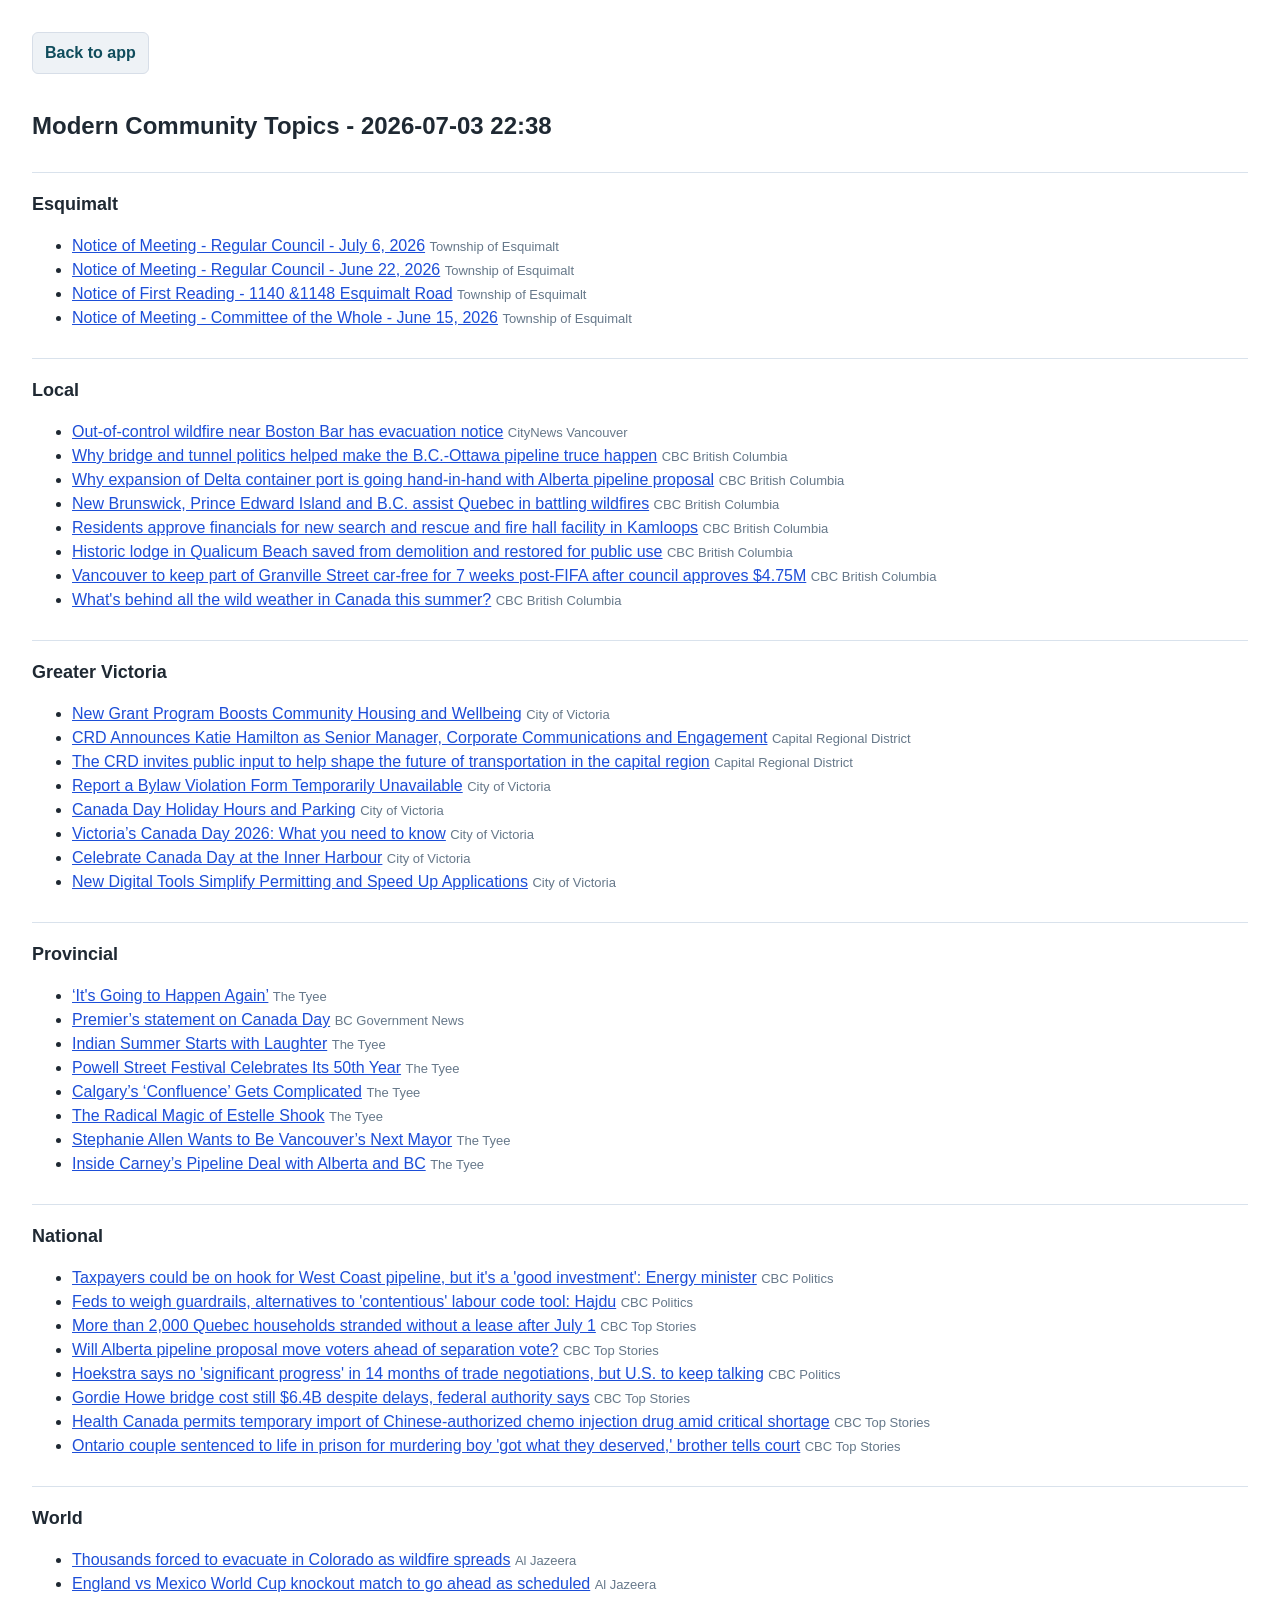
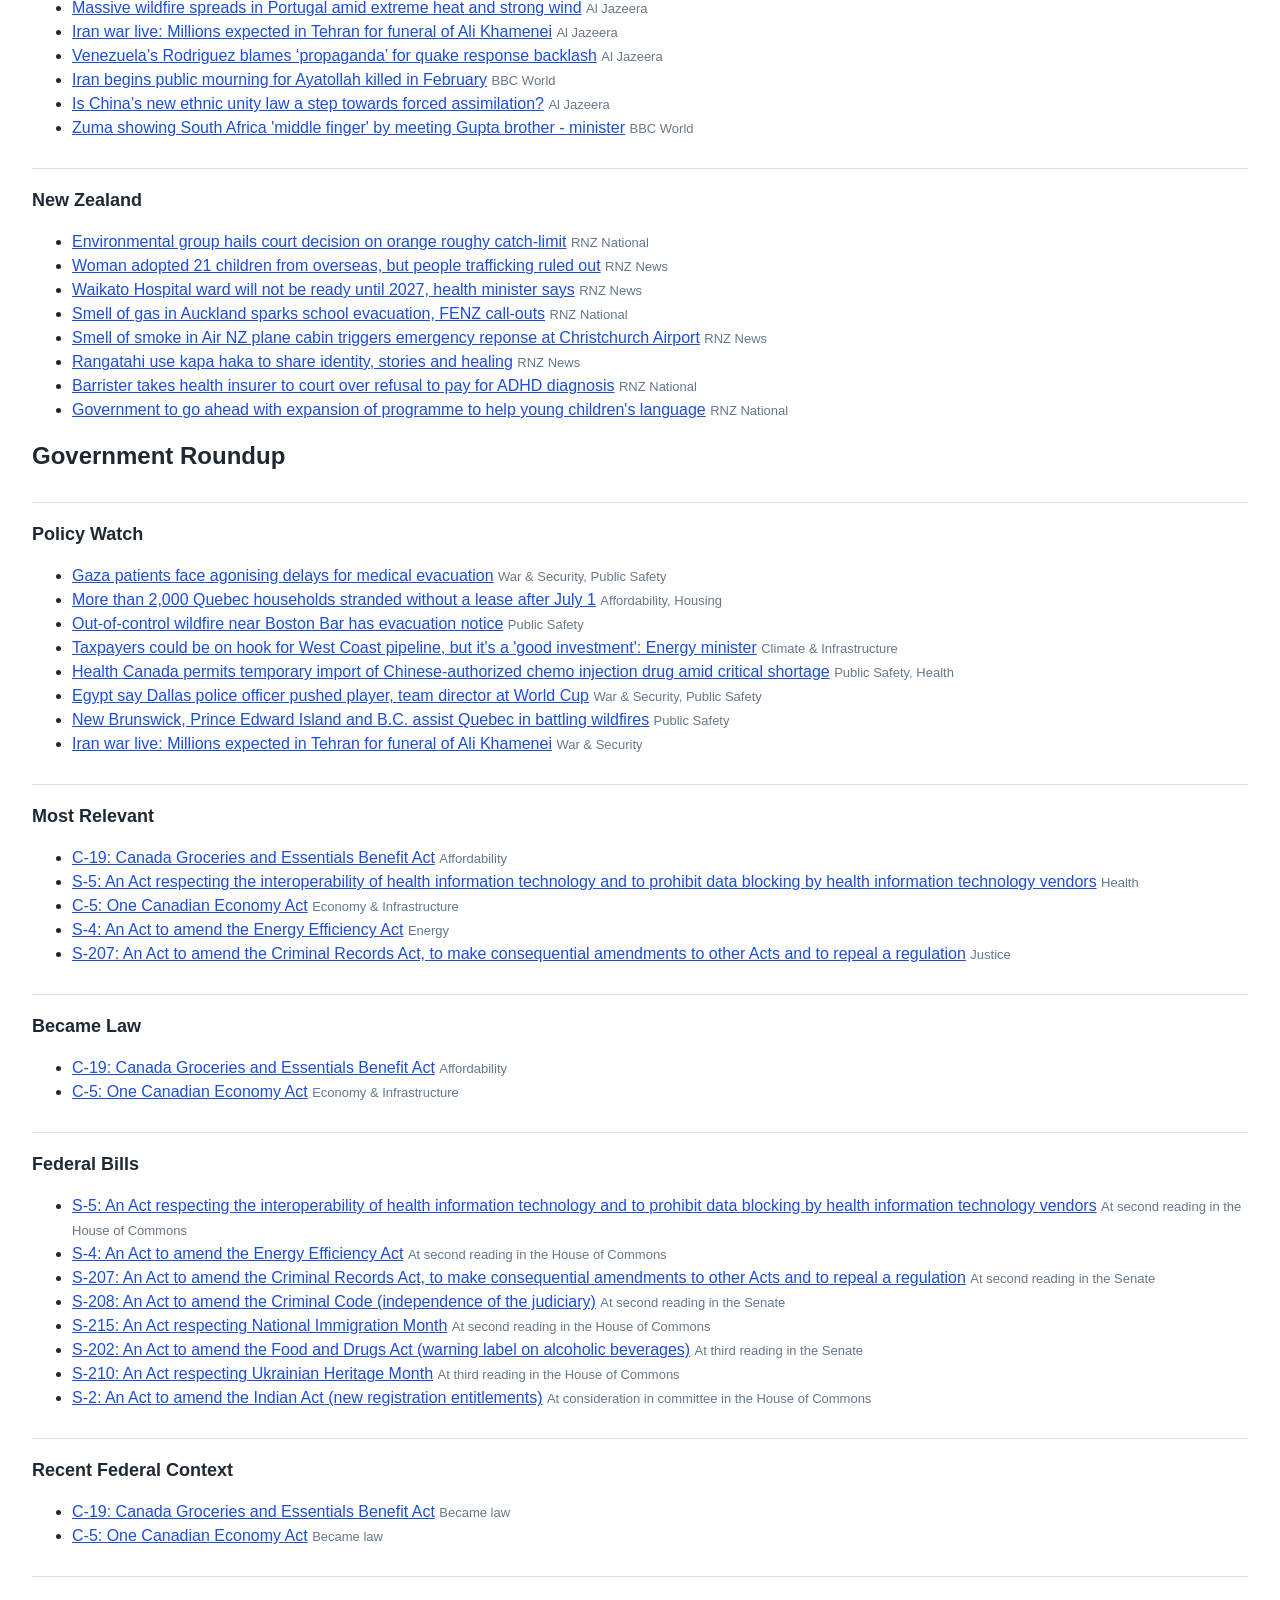
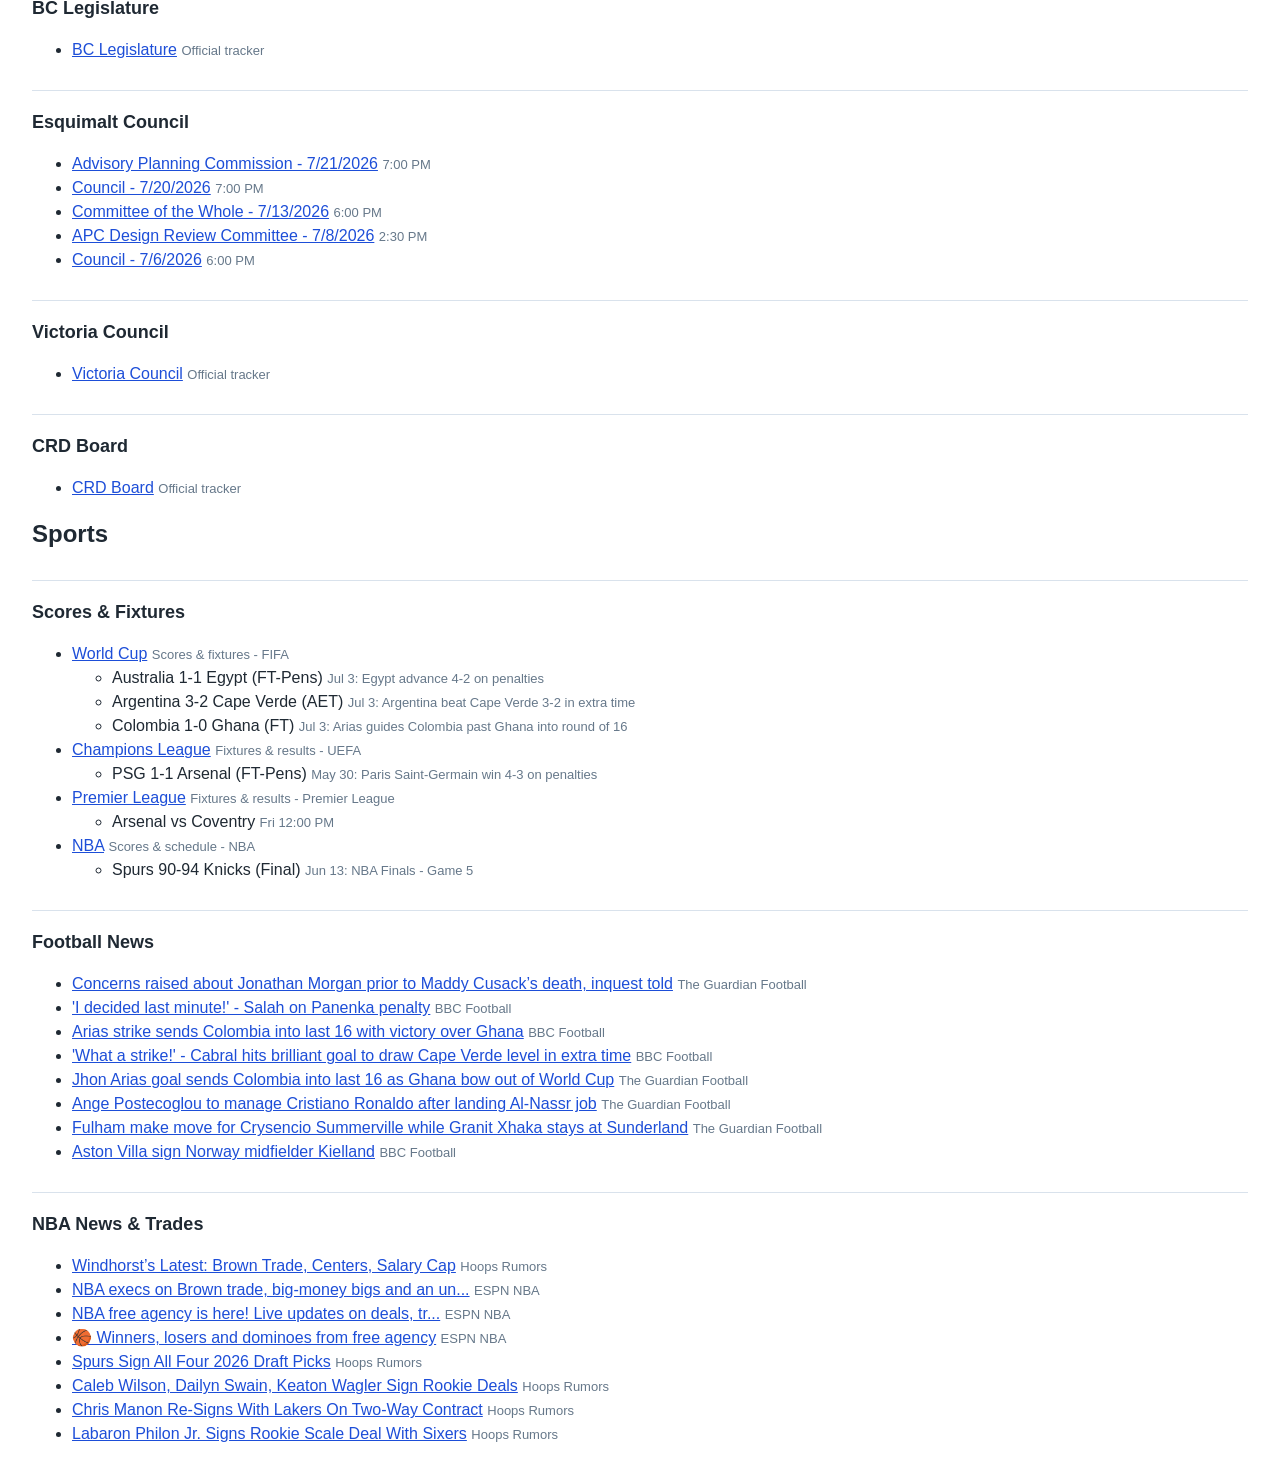
==== data/digest.html @ c463fc96 "Add Modern Community Topics app" ====
<!doctype html>
    <html>
    <head>
      <meta charset="utf-8">
      <title>Modern Community Topics</title>
      <style>
        body { color: #1f2933; font-family: -apple-system, BlinkMacSystemFont, "Segoe UI", sans-serif; line-height: 1.5; margin: 32px; }
        h1 { font-size: 24px; }
        h2 { border-top: 1px solid #d9e2ec; font-size: 18px; margin-top: 28px; padding-top: 18px; }
        a { color: #1d4ed8; }
        .app-link { background: #eef2f6; border: 1px solid #d7dee8; border-radius: 6px; color: #0f4c5c; display: inline-block; font-weight: 700; margin-bottom: 18px; padding: 8px 12px; text-decoration: none; }
        span { color: #66788a; font-size: 13px; }
      </style>
    </head>
    <body>
      <a class="app-link" href="../web/">Back to app</a>
      <h1>Modern Community Topics - 2026-07-03 22:38</h1>
      <h2>Esquimalt</h2><ul><li><a href="https://www.esquimalt.ca/community-events/news/notice-meeting-regular-council-july-6-2026">Notice of Meeting - Regular Council - July 6, 2026</a> <span>Township of Esquimalt</span></li>
<li><a href="https://www.esquimalt.ca/community-events/news/notice-meeting-regular-council-june-22-2026">Notice of Meeting - Regular Council - June 22, 2026</a> <span>Township of Esquimalt</span></li>
<li><a href="https://www.esquimalt.ca/community-events/news/notice-first-reading-1140-1148-esquimalt-road">Notice of First Reading - 1140 &amp;1148 Esquimalt Road</a> <span>Township of Esquimalt</span></li>
<li><a href="https://www.esquimalt.ca/community-events/news/notice-meeting-committee-whole-june-15-2026">Notice of Meeting - Committee of the Whole - June 15, 2026</a> <span>Township of Esquimalt</span></li></ul><h2>Local</h2><ul><li><a href="https://vancouver.citynews.ca/2026/07/03/out-of-control-wildfire-near-boston-bar-has-evacuation-notice/">Out-of-control wildfire near Boston Bar has evacuation notice</a> <span>CityNews Vancouver</span></li>
<li><a href="https://www.cbc.ca/news/canada/british-columbia/bc-ottawa-deal-massey-pipeline-9.7256802?cmp=rss">Why bridge and tunnel politics helped make the B.C.-Ottawa pipeline truce happen</a> <span>CBC British Columbia</span></li>
<li><a href="https://www.cbc.ca/news/canada/british-columbia/southern-pipeline-route-delta-roberts-bank-terminal-2-9.7256890?cmp=rss">Why expansion of Delta container port is going hand-in-hand with Alberta pipeline proposal</a> <span>CBC British Columbia</span></li>
<li><a href="https://www.cbc.ca/news/canada/montreal/fires-northern-quebec-sopfeu-9.7257665?cmp=rss">New Brunswick, Prince Edward Island and B.C. assist Quebec in battling wildfires</a> <span>CBC British Columbia</span></li>
<li><a href="https://www.cbc.ca/news/canada/british-columbia/kamloops-fire-hall-search-and-rescue-building-9.7256848?cmp=rss">Residents approve financials for new search and rescue and fire hall facility in Kamloops</a> <span>CBC British Columbia</span></li>
<li><a href="https://www.cbc.ca/news/canada/british-columbia/st-andrews-lodge-qualicum-9.7256310?cmp=rss">Historic lodge in Qualicum Beach saved from demolition and restored for public use</a> <span>CBC British Columbia</span></li>
<li><a href="https://www.cbc.ca/news/canada/british-columbia/vancouver-extend-granville-street-pedestrian-zone-9.7256129?cmp=rss">Vancouver to keep part of Granville Street car-free for 7 weeks post-FIFA after council approves $4.75M</a> <span>CBC British Columbia</span></li>
<li><a href="https://www.cbc.ca/news/canada/summer-weather-canada-storms-heat-wave-2026-9.7253782?cmp=rss">What&#x27;s behind all the wild weather in Canada this summer?</a> <span>CBC British Columbia</span></li></ul><h2>Greater Victoria</h2><ul><li><a href="https://www.victoria.ca/city-government/news/new-grant-program-boosts-community-housing-and-wellbeing">New Grant Program Boosts Community Housing and Wellbeing</a> <span>City of Victoria</span></li>
<li><a href="https://www.crd.ca/news/crd-announces-katie-hamilton-senior-manager-corporate-communications-and-engagement">​CRD Announces Katie Hamilton as Senior Manager, Corporate Communications and Engagement</a> <span>Capital Regional District</span></li>
<li><a href="https://www.crd.ca/news/crd-invites-public-input-help-shape-future-transportation-capital-region">The CRD invites public input to help shape the future of transportation in the capital region</a> <span>Capital Regional District</span></li>
<li><a href="https://www.victoria.ca/city-government/news/report-bylaw-violation-form-temporarily-unavailable">Report a Bylaw Violation Form Temporarily Unavailable</a> <span>City of Victoria</span></li>
<li><a href="https://www.victoria.ca/city-government/news/canada-day-holiday-hours-and-parking-3">Canada Day Holiday Hours and Parking</a> <span>City of Victoria</span></li>
<li><a href="https://www.victoria.ca/city-government/news/victorias-canada-day-2026-what-you-need-know">Victoria’s Canada Day 2026: What you need to know</a> <span>City of Victoria</span></li>
<li><a href="https://www.victoria.ca/city-government/news/celebrate-canada-day-inner-harbour">Celebrate Canada Day at the Inner Harbour</a> <span>City of Victoria</span></li>
<li><a href="https://www.victoria.ca/city-government/news/new-digital-tools-simplify-permitting-and-speed-applications">New Digital Tools Simplify Permitting and Speed Up Applications</a> <span>City of Victoria</span></li></ul><h2>Provincial</h2><ul><li><a href="https://thetyee.ca/News/2026/07/03/Going-Happen-Again/">‘It&#x27;s Going to Happen Again’</a> <span>The Tyee</span></li>
<li><a href="https://news.gov.bc.ca/releases/2026PREM0043-000761">Premier’s statement on Canada Day</a> <span>BC Government News</span></li>
<li><a href="https://thetyee.ca/Culture/2026/07/03/Indian-Summer-Festival-Starts-With-Laughter/">Indian Summer Starts with Laughter</a> <span>The Tyee</span></li>
<li><a href="https://thetyee.ca/Presents/2026/07/03/Powell-Street-Festival-50th-Year/">Powell Street Festival Celebrates Its 50th Year</a> <span>The Tyee</span></li>
<li><a href="https://thetyee.ca/Culture/2026/07/03/Calgary-Confluence-Gets-Complicated/">Calgary’s ‘Confluence’ Gets Complicated</a> <span>The Tyee</span></li>
<li><a href="https://thetyee.ca/Culture/2026/07/03/Radical-Magic-Estelle-Shook-Caravan-Farm-Theatre/">The Radical Magic of Estelle Shook</a> <span>The Tyee</span></li>
<li><a href="https://thetyee.ca/News/2026/07/02/Stephanie-Allen-Wants-Be-Vancouver-Mayor/">Stephanie Allen Wants to Be Vancouver’s Next Mayor</a> <span>The Tyee</span></li>
<li><a href="https://thetyee.ca/Opinion/2026/07/03/Inside-Carney-Pipeline-Deal-Alberta-BC/">Inside Carney’s Pipeline Deal with Alberta and BC</a> <span>The Tyee</span></li></ul><h2>National</h2><ul><li><a href="https://www.cbc.ca/news/politics/taxpayers-could-be-on-hook-for-west-coast-pipeline-but-it-s-a-good-investment-energy-minister-9.7258006?cmp=rss">Taxpayers could be on hook for West Coast pipeline, but it&#x27;s a &#x27;good investment&#x27;: Energy minister</a> <span>CBC Politics</span></li>
<li><a href="https://www.cbc.ca/news/politics/feds-to-weigh-guardrails-alternatives-to-contentious-labour-code-tool-hajdu-9.7257490?cmp=rss">Feds to weigh guardrails, alternatives to &#x27;contentious&#x27; labour code tool: Hajdu</a> <span>CBC Politics</span></li>
<li><a href="https://www.cbc.ca/news/canada/montreal/quebec-rental-market-housing-july-1-9.7257496?cmp=rss">More than 2,000 Quebec households stranded without a lease after July 1</a> <span>CBC Top Stories</span></li>
<li><a href="https://www.cbc.ca/news/canada/calgary/separatism-pipeline-skepticism-9.7258279?cmp=rss">Will Alberta pipeline proposal move voters ahead of separation vote?</a> <span>CBC Top Stories</span></li>
<li><a href="https://www.cbc.ca/news/politics/hoekstra-trade-talks-no-progress-9.7257293?cmp=rss">Hoekstra says no &#x27;significant progress&#x27; in 14 months of trade negotiations, but U.S. to keep talking</a> <span>CBC Politics</span></li>
<li><a href="https://www.cbc.ca/news/canada/windsor/gordie-howe-bridge-cost-delays-construction-funding-2026-9.7256222?cmp=rss">Gordie Howe bridge cost still $6.4B despite delays, federal authority says</a> <span>CBC Top Stories</span></li>
<li><a href="https://www.cbc.ca/news/health/chemotherapy-shortage-ifosfamide-cyclophosphamide-9.7257775?cmp=rss">Health Canada permits temporary import of Chinese-authorized chemo injection drug amid critical shortage</a> <span>CBC Top Stories</span></li>
<li><a href="https://www.cbc.ca/news/canada/hamilton/cooney-hamber-trial-milton-9.7258020?cmp=rss">Ontario couple sentenced to life in prison for murdering boy &#x27;got what they deserved,&#x27; brother tells court</a> <span>CBC Top Stories</span></li></ul><h2>World</h2><ul><li><a href="https://www.aljazeera.com/news/2026/7/3/thousands-forced-to-evacuate-in-colorado-as-wildfire-spreads?traffic_source=rss">Thousands forced to evacuate in Colorado as wildfire spreads</a> <span>Al Jazeera</span></li>
<li><a href="https://www.aljazeera.com/sports/2026/7/4/england-vs-mexico-world-cup-knockout-match-to-go-ahead-as-scheduled?traffic_source=rss">England vs Mexico World Cup knockout match to go ahead as scheduled</a> <span>Al Jazeera</span></li>
<li><a href="https://www.aljazeera.com/video/newsfeed/2026/7/3/massive-wildfire-spreads-in-portugal-amid-extreme-heat-and-strong-wind?traffic_source=rss">Massive wildfire spreads in Portugal amid extreme heat and strong wind</a> <span>Al Jazeera</span></li>
<li><a href="https://www.aljazeera.com/news/liveblog/2026/7/4/iran-war-live-millions-expected-in-tehran-for-funeral-of-ali-khamenei?traffic_source=rss">Iran war live: Millions expected in Tehran for funeral of Ali Khamenei</a> <span>Al Jazeera</span></li>
<li><a href="https://www.aljazeera.com/video/newsfeed/2026/7/3/venezuelas-rodriguez-blames-propaganda-for-quake-response-backlash-2?traffic_source=rss">Venezuela’s Rodriguez blames ‘propaganda’ for quake response backlash</a> <span>Al Jazeera</span></li>
<li><a href="https://www.bbc.co.uk/news/articles/cx2k4k7jqeno?at_medium=RSS&amp;at_campaign=rss">Iran begins public mourning for Ayatollah killed in February</a> <span>BBC World</span></li>
<li><a href="https://www.aljazeera.com/video/inside-story/2026/7/3/is-chinas-new-ethnic-unity-law-a-step-towards-forced-assimilation-2?traffic_source=rss">Is China’s new ethnic unity law a step towards forced assimilation?</a> <span>Al Jazeera</span></li>
<li><a href="https://www.bbc.co.uk/news/articles/cvge0gd6lnqo?at_medium=RSS&amp;at_campaign=rss">Zuma showing South Africa &#x27;middle finger&#x27; by meeting Gupta brother - minister</a> <span>BBC World</span></li></ul><h2>New Zealand</h2><ul><li><a href="https://www.rnz.co.nz/news/crime-and-justice/657361/environmental-group-hails-court-decision-on-orange-roughy-catch-limit">Environmental group hails court decision on orange roughy catch-limit</a> <span>RNZ National</span></li>
<li><a href="https://www.rnz.co.nz/news/political/665957/woman-adopted-21-children-from-overseas-but-people-trafficking-ruled-out">Woman adopted 21 children from overseas, but people trafficking ruled out</a> <span>RNZ News</span></li>
<li><a href="https://www.rnz.co.nz/news/political/659839/waikato-hospital-ward-will-not-be-ready-until-2027-health-minister-says">Waikato Hospital ward will not be ready until 2027, health minister says</a> <span>RNZ News</span></li>
<li><a href="https://www.rnz.co.nz/news/emergencies_local/653213/smell-of-gas-in-auckland-sparks-school-evacuation-fenz-call-outs">Smell of gas in Auckland sparks school evacuation, FENZ call-outs</a> <span>RNZ National</span></li>
<li><a href="https://www.rnz.co.nz/news/emergency/666897/smell-of-smoke-in-air-nz-plane-cabin-triggers-emergency-reponse-at-christchurch-airport">Smell of smoke in Air NZ plane cabin triggers emergency reponse at Christchurch Airport</a> <span>RNZ News</span></li>
<li><a href="https://www.rnz.co.nz/news/te-manu-korihi/657276/rangatahi-use-kapa-haka-to-share-identity-stories-and-healing">Rangatahi use kapa haka to share identity, stories and healing</a> <span>RNZ News</span></li>
<li><a href="https://www.rnz.co.nz/news/health/657278/barrister-takes-health-insurer-to-court-over-refusal-to-pay-for-adhd-diagnosis">Barrister takes health insurer to court over refusal to pay for ADHD diagnosis</a> <span>RNZ National</span></li>
<li><a href="https://www.rnz.co.nz/news/political/654063/government-to-go-ahead-with-expansion-of-programme-to-help-young-children-s-language">Government to go ahead with expansion of programme to help young children&#x27;s language</a> <span>RNZ National</span></li></ul>
      <h1>Government Roundup</h1>
      <h2>Policy Watch</h2><ul><li><a href="https://www.bbc.co.uk/news/articles/cn75ex1dv61o?at_medium=RSS&amp;at_campaign=rss">Gaza patients face agonising delays for medical evacuation</a> <span>War &amp; Security, Public Safety</span></li>
<li><a href="https://www.cbc.ca/news/canada/montreal/quebec-rental-market-housing-july-1-9.7257496?cmp=rss">More than 2,000 Quebec households stranded without a lease after July 1</a> <span>Affordability, Housing</span></li>
<li><a href="https://vancouver.citynews.ca/2026/07/03/out-of-control-wildfire-near-boston-bar-has-evacuation-notice/">Out-of-control wildfire near Boston Bar has evacuation notice</a> <span>Public Safety</span></li>
<li><a href="https://www.cbc.ca/news/politics/taxpayers-could-be-on-hook-for-west-coast-pipeline-but-it-s-a-good-investment-energy-minister-9.7258006?cmp=rss">Taxpayers could be on hook for West Coast pipeline, but it&#x27;s a &#x27;good investment&#x27;: Energy minister</a> <span>Climate &amp; Infrastructure</span></li>
<li><a href="https://www.cbc.ca/news/health/chemotherapy-shortage-ifosfamide-cyclophosphamide-9.7257775?cmp=rss">Health Canada permits temporary import of Chinese-authorized chemo injection drug amid critical shortage</a> <span>Public Safety, Health</span></li>
<li><a href="https://www.aljazeera.com/sports/2026/7/3/egypt-say-dallas-police-officer-pushed-player-team-director-at-world-cup?traffic_source=rss">Egypt say Dallas police officer pushed player, team director at World Cup</a> <span>War &amp; Security, Public Safety</span></li>
<li><a href="https://www.cbc.ca/news/canada/montreal/fires-northern-quebec-sopfeu-9.7257665?cmp=rss">New Brunswick, Prince Edward Island and B.C. assist Quebec in battling wildfires</a> <span>Public Safety</span></li>
<li><a href="https://www.aljazeera.com/news/liveblog/2026/7/4/iran-war-live-millions-expected-in-tehran-for-funeral-of-ali-khamenei?traffic_source=rss">Iran war live: Millions expected in Tehran for funeral of Ali Khamenei</a> <span>War &amp; Security</span></li></ul><h2>Most Relevant</h2><ul><li><a href="https://www.parl.ca/legisinfo/en/bill/45-1/c-19">C-19: Canada Groceries and Essentials Benefit Act</a> <span>Affordability</span></li>
<li><a href="https://www.parl.ca/legisinfo/en/bill/45-1/s-5">S-5: An Act respecting the interoperability of health information technology and to prohibit data blocking by health information technology vendors</a> <span>Health</span></li>
<li><a href="https://www.parl.ca/legisinfo/en/bill/45-1/c-5">C-5: One Canadian Economy Act</a> <span>Economy &amp; Infrastructure</span></li>
<li><a href="https://www.parl.ca/legisinfo/en/bill/45-1/s-4">S-4: An Act to amend the Energy Efficiency Act</a> <span>Energy</span></li>
<li><a href="https://www.parl.ca/legisinfo/en/bill/45-1/s-207">S-207: An Act to amend the Criminal Records Act, to make consequential amendments to other Acts and to repeal a regulation</a> <span>Justice</span></li></ul><h2>Became Law</h2><ul><li><a href="https://www.parl.ca/legisinfo/en/bill/45-1/c-19">C-19: Canada Groceries and Essentials Benefit Act</a> <span>Affordability</span></li>
<li><a href="https://www.parl.ca/legisinfo/en/bill/45-1/c-5">C-5: One Canadian Economy Act</a> <span>Economy &amp; Infrastructure</span></li></ul><h2>Federal Bills</h2><ul><li><a href="https://www.parl.ca/legisinfo/en/bill/45-1/s-5">S-5: An Act respecting the interoperability of health information technology and to prohibit data blocking by health information technology vendors</a> <span>At second reading in the House of Commons</span></li>
<li><a href="https://www.parl.ca/legisinfo/en/bill/45-1/s-4">S-4: An Act to amend the Energy Efficiency Act</a> <span>At second reading in the House of Commons</span></li>
<li><a href="https://www.parl.ca/legisinfo/en/bill/45-1/s-207">S-207: An Act to amend the Criminal Records Act, to make consequential amendments to other Acts and to repeal a regulation</a> <span>At second reading in the Senate</span></li>
<li><a href="https://www.parl.ca/legisinfo/en/bill/45-1/s-208">S-208: An Act to amend the Criminal Code (independence of the judiciary)</a> <span>At second reading in the Senate</span></li>
<li><a href="https://www.parl.ca/legisinfo/en/bill/45-1/s-215">S-215: An Act respecting National Immigration Month</a> <span>At second reading in the House of Commons</span></li>
<li><a href="https://www.parl.ca/legisinfo/en/bill/45-1/s-202">S-202: An Act to amend the Food and Drugs Act (warning label on alcoholic beverages)</a> <span>At third reading in the Senate</span></li>
<li><a href="https://www.parl.ca/legisinfo/en/bill/45-1/s-210">S-210: An Act respecting Ukrainian Heritage Month</a> <span>At third reading in the House of Commons</span></li>
<li><a href="https://www.parl.ca/legisinfo/en/bill/45-1/s-2">S-2: An Act to amend the Indian Act (new registration entitlements)</a> <span>At consideration in committee in the House of Commons</span></li></ul><h2>Recent Federal Context</h2><ul><li><a href="https://www.parl.ca/legisinfo/en/bill/45-1/c-19">C-19: Canada Groceries and Essentials Benefit Act</a> <span>Became law</span></li>
<li><a href="https://www.parl.ca/legisinfo/en/bill/45-1/c-5">C-5: One Canadian Economy Act</a> <span>Became law</span></li></ul><h2>BC Legislature</h2><ul><li><a href="https://www.leg.bc.ca/parliamentary-business/overview/43rd-parliament/1st-session/bills/progress-of-bills">BC Legislature</a> <span>Official tracker</span></li></ul><h2>Esquimalt Council</h2><ul><li><a href="https://esquimalt.ca.legistar.com/Calendar.aspx">Advisory Planning Commission - 7/21/2026</a> <span>7:00 PM</span></li>
<li><a href="https://esquimalt.ca.legistar.com/Calendar.aspx">Council - 7/20/2026</a> <span>7:00 PM</span></li>
<li><a href="https://esquimalt.ca.legistar.com/Calendar.aspx">Committee of the Whole - 7/13/2026</a> <span>6:00 PM</span></li>
<li><a href="https://esquimalt.ca.legistar.com/Calendar.aspx">APC Design Review Committee - 7/8/2026</a> <span>2:30 PM</span></li>
<li><a href="https://esquimalt.ca.legistar.com/Calendar.aspx">Council - 7/6/2026</a> <span>6:00 PM</span></li></ul><h2>Victoria Council</h2><ul><li><a href="https://www.victoria.ca/city-government/mayor-council/council-committee-meetings">Victoria Council</a> <span>Official tracker</span></li></ul><h2>CRD Board</h2><ul><li><a href="https://www.crd.ca/about/board-committees/meeting-schedule">CRD Board</a> <span>Official tracker</span></li></ul>
      <h1>Sports</h1>
      <h2>Scores & Fixtures</h2><ul><li><a href="https://www.fifa.com/en/tournaments/mens/worldcup/canadamexicousa2026/scores-fixtures">World Cup</a> <span>Scores &amp; fixtures - FIFA</span><ul><li>Australia 1-1 Egypt (FT-Pens) <span>Jul 3: Egypt advance 4-2 on penalties</span></li>
<li>Argentina 3-2 Cape Verde (AET) <span>Jul 3: Argentina beat Cape Verde 3-2 in extra time</span></li>
<li>Colombia 1-0 Ghana (FT) <span>Jul 3: Arias guides Colombia past Ghana into round of 16</span></li></ul></li>
<li><a href="https://www.uefa.com/uefachampionsleague/fixtures-results/">Champions League</a> <span>Fixtures &amp; results - UEFA</span><ul><li>PSG 1-1 Arsenal (FT-Pens) <span>May 30: Paris Saint-Germain win 4-3 on penalties</span></li></ul></li>
<li><a href="https://www.premierleague.com/fixtures">Premier League</a> <span>Fixtures &amp; results - Premier League</span><ul><li>Arsenal vs Coventry <span>Fri 12:00 PM</span></li></ul></li>
<li><a href="https://www.nba.com/games">NBA</a> <span>Scores &amp; schedule - NBA</span><ul><li>Spurs 90-94 Knicks (Final) <span>Jun 13: NBA Finals - Game 5</span></li></ul></li></ul><h2>Football News</h2><ul><li><a href="https://www.theguardian.com/football/2026/jul/03/maddy-cusack-jonathan-morgan-womens-football-inquest">Concerns raised about Jonathan Morgan prior to Maddy Cusack’s death, inquest told</a> <span>The Guardian Football</span></li>
<li><a href="https://www.bbc.co.uk/sport/football/videos/cg53p2qym2jo?at_medium=RSS&amp;at_campaign=rss">&#x27;I decided last minute!&#x27; - Salah on Panenka penalty</a> <span>BBC Football</span></li>
<li><a href="https://www.bbc.co.uk/sport/football/videos/crr8pz45409o?at_medium=RSS&amp;at_campaign=rss">Arias strike sends Colombia into last 16 with victory over Ghana</a> <span>BBC Football</span></li>
<li><a href="https://www.bbc.co.uk/sport/football/videos/c9q23jpee23o?at_medium=RSS&amp;at_campaign=rss">&#x27;What a strike!&#x27; - Cabral hits brilliant goal to draw Cape Verde level in extra time</a> <span>BBC Football</span></li>
<li><a href="https://www.theguardian.com/football/2026/jul/04/colombia-ghana-world-cup-2026-last-32-match-report">Jhon Arias goal sends Colombia into last 16 as Ghana bow out of World Cup</a> <span>The Guardian Football</span></li>
<li><a href="https://www.theguardian.com/football/2026/jul/03/ange-postecoglou-head-coach-al-nassr-cristiano-ronaldo">Ange Postecoglou to manage Cristiano Ronaldo after landing Al-Nassr job</a> <span>The Guardian Football</span></li>
<li><a href="https://www.theguardian.com/football/2026/jul/03/fulham-move-for-west-ham-crysencio-summerville">Fulham make move for Crysencio Summerville while Granit Xhaka stays at Sunderland</a> <span>The Guardian Football</span></li>
<li><a href="https://www.bbc.co.uk/sport/football/articles/cp8r4dp1l6wo?at_medium=RSS&amp;at_campaign=rss">Aston Villa sign Norway midfielder Kielland</a> <span>BBC Football</span></li></ul><h2>NBA News &amp; Trades</h2><ul><li><a href="https://www.hoopsrumors.com/2026/07/windhorsts-latest-brown-trade-centers-salary-cap.html">Windhorst’s Latest: Brown Trade, Centers, Salary Cap</a> <span>Hoops Rumors</span></li>
<li><a href="https://www.espn.com/nba/story/_/id/49254909/what-nba-execs-buzzing-jaylen-brown-celtics-sixers-walker-kessler-los-angeles-lakers-big-money-bigs-salary-cap">NBA execs on Brown trade, big-money bigs and an un...</a> <span>ESPN NBA</span></li>
<li><a href="https://www.espn.com/nba/story/_/id/48377855/2026-nba-buzz-latest-live-updates-news-intel-nba-draft-offseason">NBA free agency is here! Live updates on deals, tr...</a> <span>ESPN NBA</span></li>
<li><a href="https://www.espn.com/nba/story/_/id/49241663/nba-free-agency-2026-winners-losers-teams-trades-signings-contracts-better-worse">🏀 Winners, losers and dominoes from free agency</a> <span>ESPN NBA</span></li>
<li><a href="https://www.hoopsrumors.com/2026/07/spurs-sign-all-four-2026-draft-picks.html">Spurs Sign All Four 2026 Draft Picks</a> <span>Hoops Rumors</span></li>
<li><a href="https://www.hoopsrumors.com/2026/07/caleb-wilson-dailyn-swain-keaton-wagler-sign-rookie-deals.html">Caleb Wilson, Dailyn Swain, Keaton Wagler Sign Rookie Deals</a> <span>Hoops Rumors</span></li>
<li><a href="https://www.hoopsrumors.com/2026/07/chris-manon-re-signs-with-lakers-on-two-way-contract.html">Chris Manon Re-Signs With Lakers On Two-Way Contract</a> <span>Hoops Rumors</span></li>
<li><a href="https://www.hoopsrumors.com/2026/07/labaron-philon-jr-signs-rookie-scale-deal-with-sixers.html">Labaron Philon Jr. Signs Rookie Scale Deal With Sixers</a> <span>Hoops Rumors</span></li></ul>
    </body>
    </html>
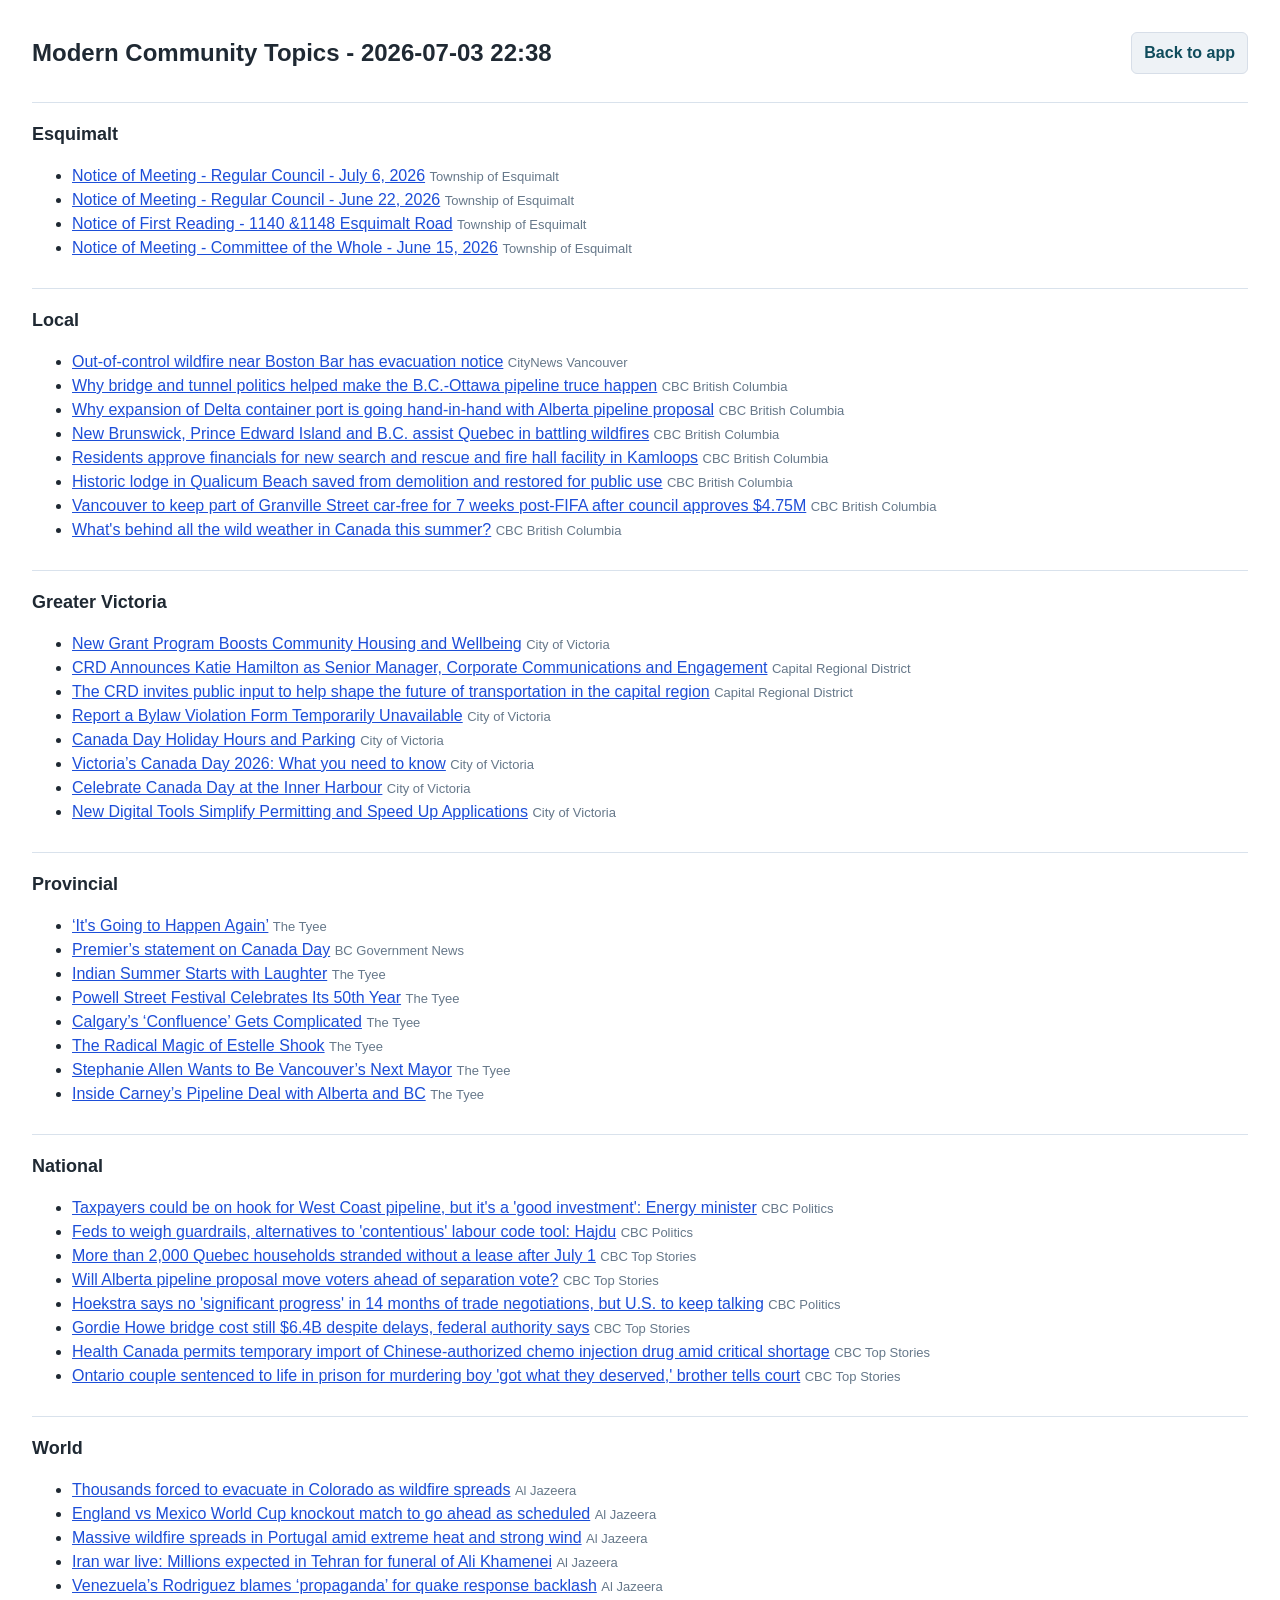
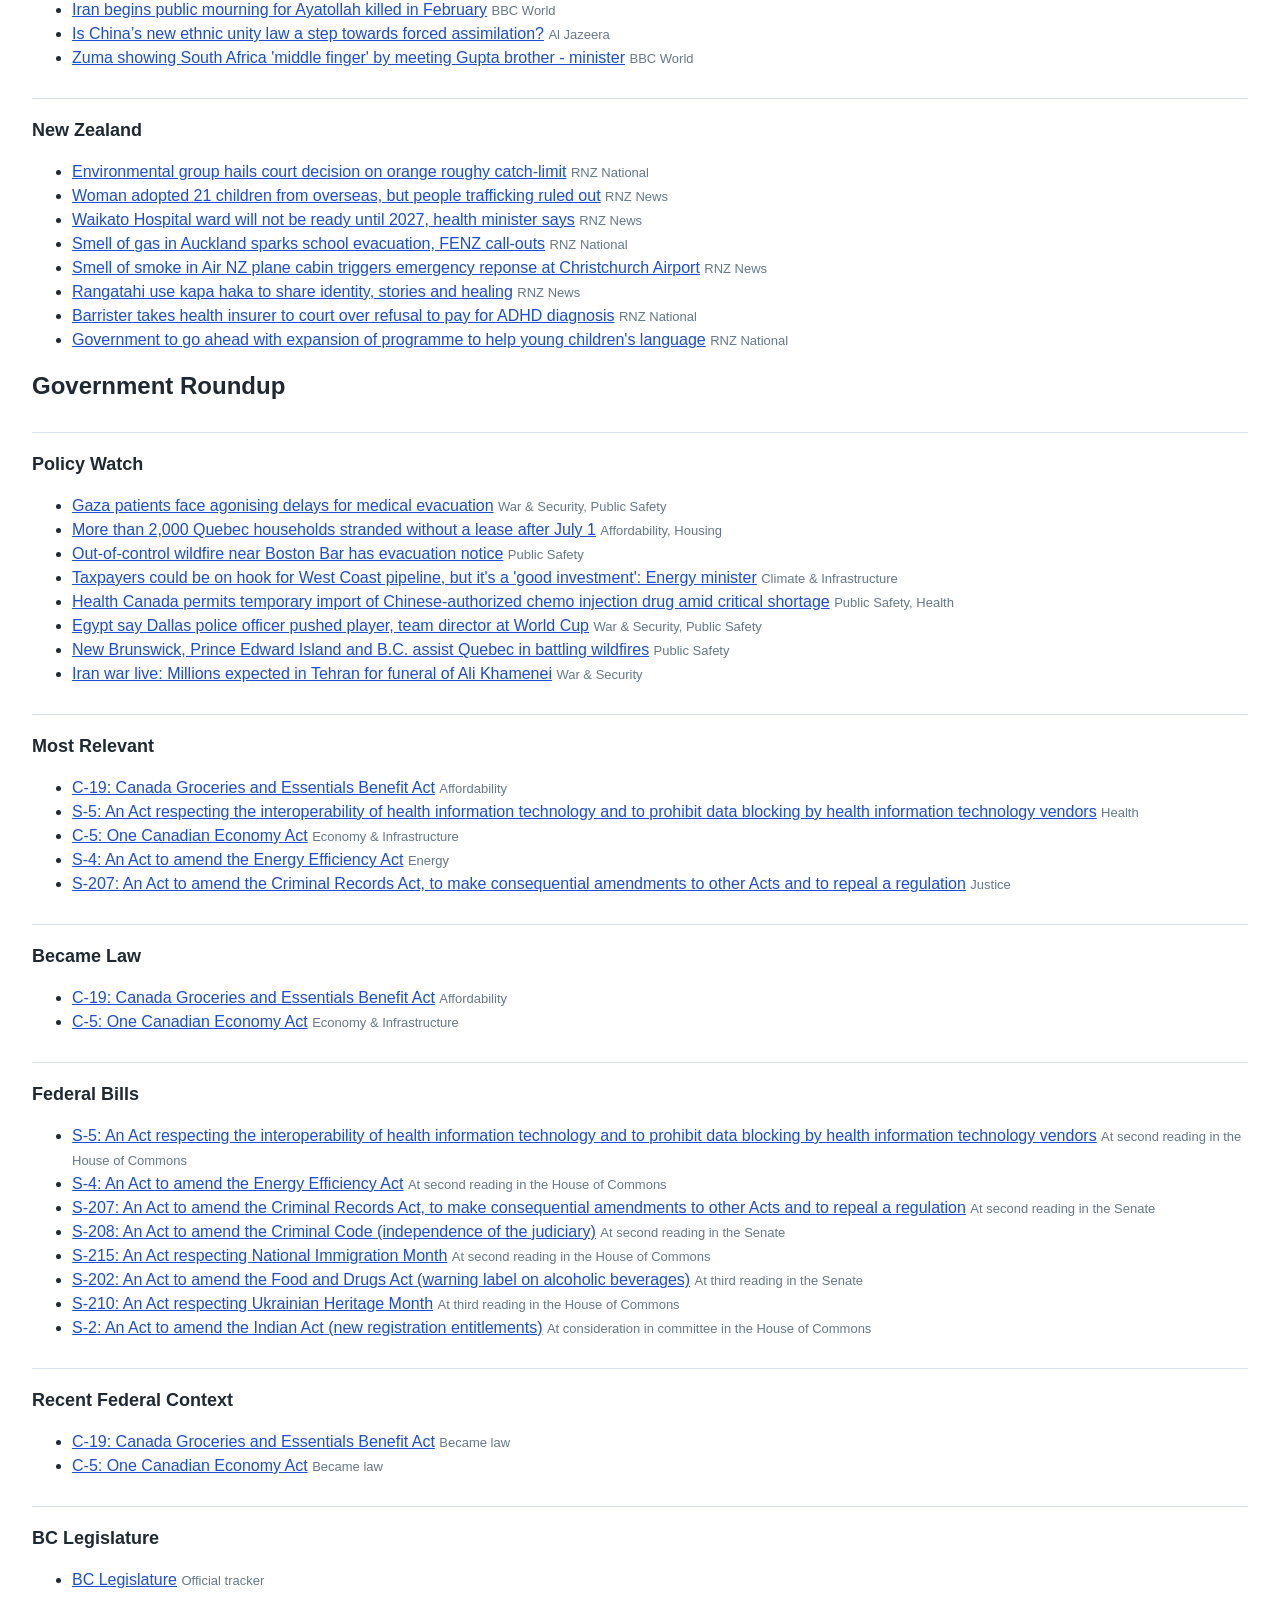
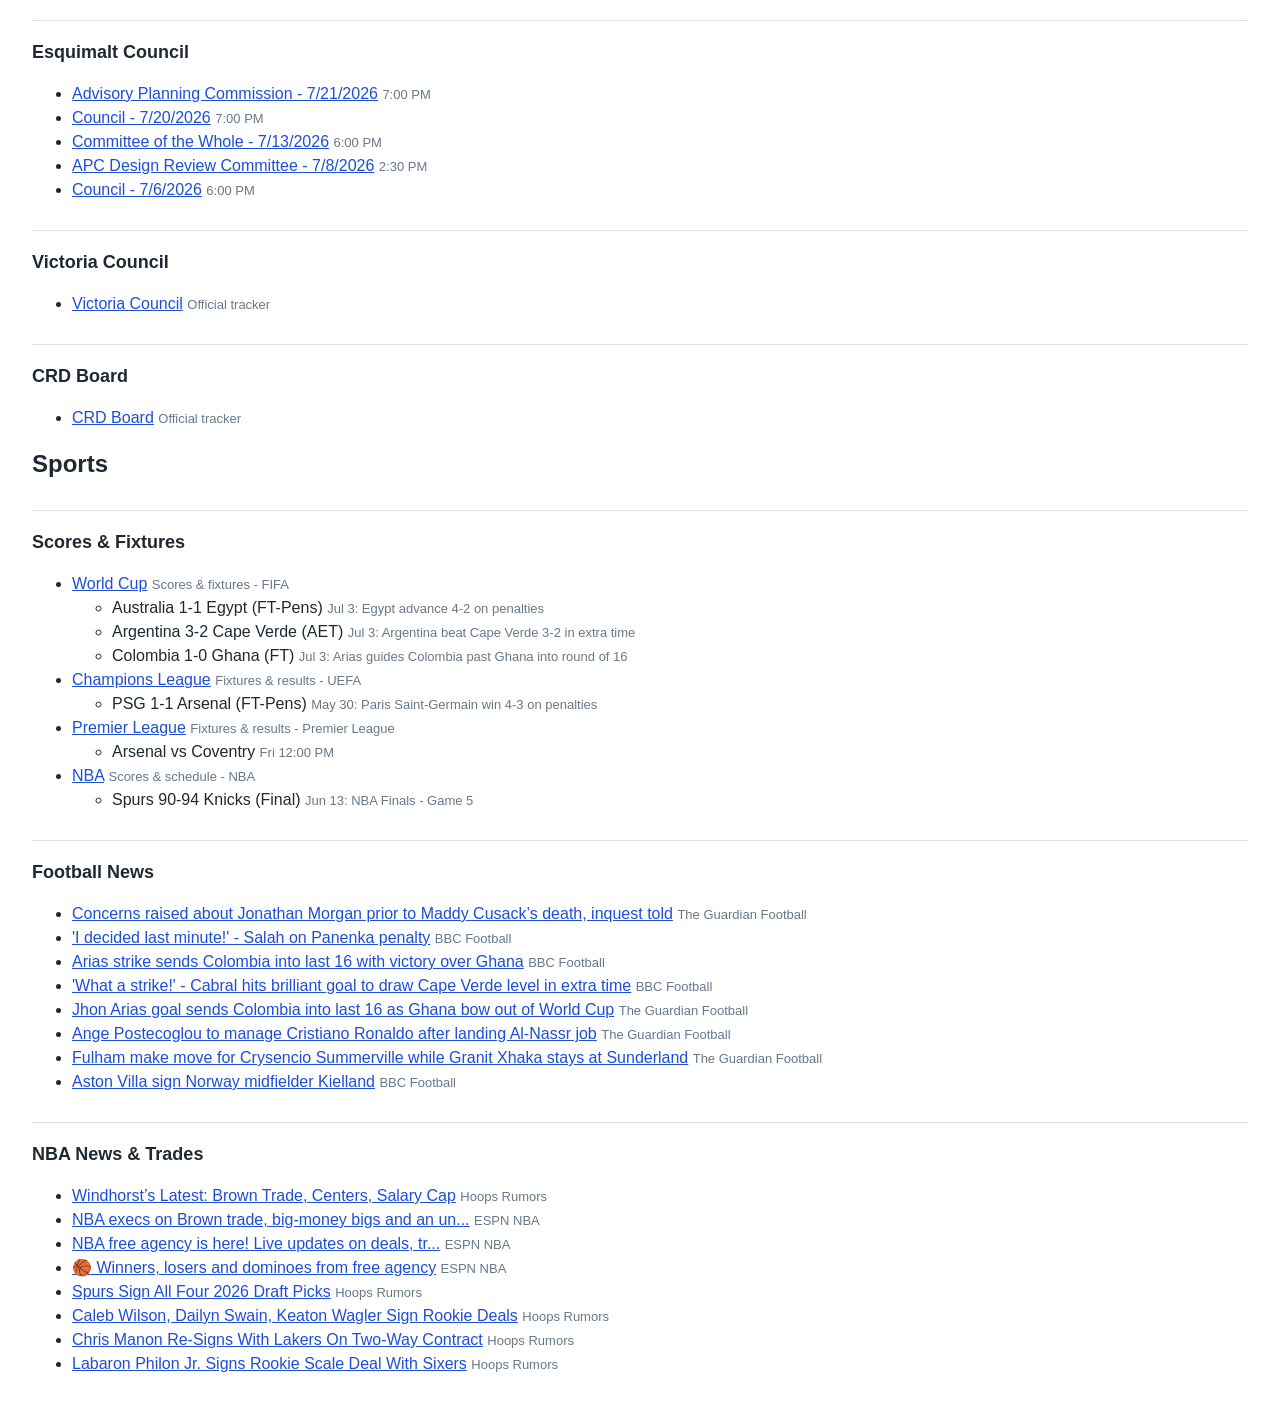
==== commit a810dfca: "Improve digest navigation" ====
--- a/data/digest.html
+++ b/data/digest.html
@@ -5,16 +5,19 @@
       <title>Modern Community Topics</title>
       <style>
         body { color: #1f2933; font-family: -apple-system, BlinkMacSystemFont, "Segoe UI", sans-serif; line-height: 1.5; margin: 32px; }
-        h1 { font-size: 24px; }
+        h1 { font-size: 24px; margin: 0; }
         h2 { border-top: 1px solid #d9e2ec; font-size: 18px; margin-top: 28px; padding-top: 18px; }
         a { color: #1d4ed8; }
-        .app-link { background: #eef2f6; border: 1px solid #d7dee8; border-radius: 6px; color: #0f4c5c; display: inline-block; font-weight: 700; margin-bottom: 18px; padding: 8px 12px; text-decoration: none; }
+        .digest-header { align-items: center; display: flex; flex-wrap: wrap; gap: 12px; justify-content: space-between; margin-bottom: 18px; }
+        .app-link { background: #eef2f6; border: 1px solid #d7dee8; border-radius: 6px; color: #0f4c5c; display: inline-block; font-weight: 700; padding: 8px 12px; text-decoration: none; }
         span { color: #66788a; font-size: 13px; }
       </style>
     </head>
     <body>
-      <a class="app-link" href="../web/">Back to app</a>
-      <h1>Modern Community Topics - 2026-07-03 22:38</h1>
+      <div class="digest-header">
+        <h1>Modern Community Topics - 2026-07-03 22:38</h1>
+        <a class="app-link" href="../web/">Back to app</a>
+      </div>
       <h2>Esquimalt</h2><ul><li><a href="https://www.esquimalt.ca/community-events/news/notice-meeting-regular-council-july-6-2026">Notice of Meeting - Regular Council - July 6, 2026</a> <span>Township of Esquimalt</span></li>
 <li><a href="https://www.esquimalt.ca/community-events/news/notice-meeting-regular-council-june-22-2026">Notice of Meeting - Regular Council - June 22, 2026</a> <span>Township of Esquimalt</span></li>
 <li><a href="https://www.esquimalt.ca/community-events/news/notice-first-reading-1140-1148-esquimalt-road">Notice of First Reading - 1140 &amp;1148 Esquimalt Road</a> <span>Township of Esquimalt</span></li>
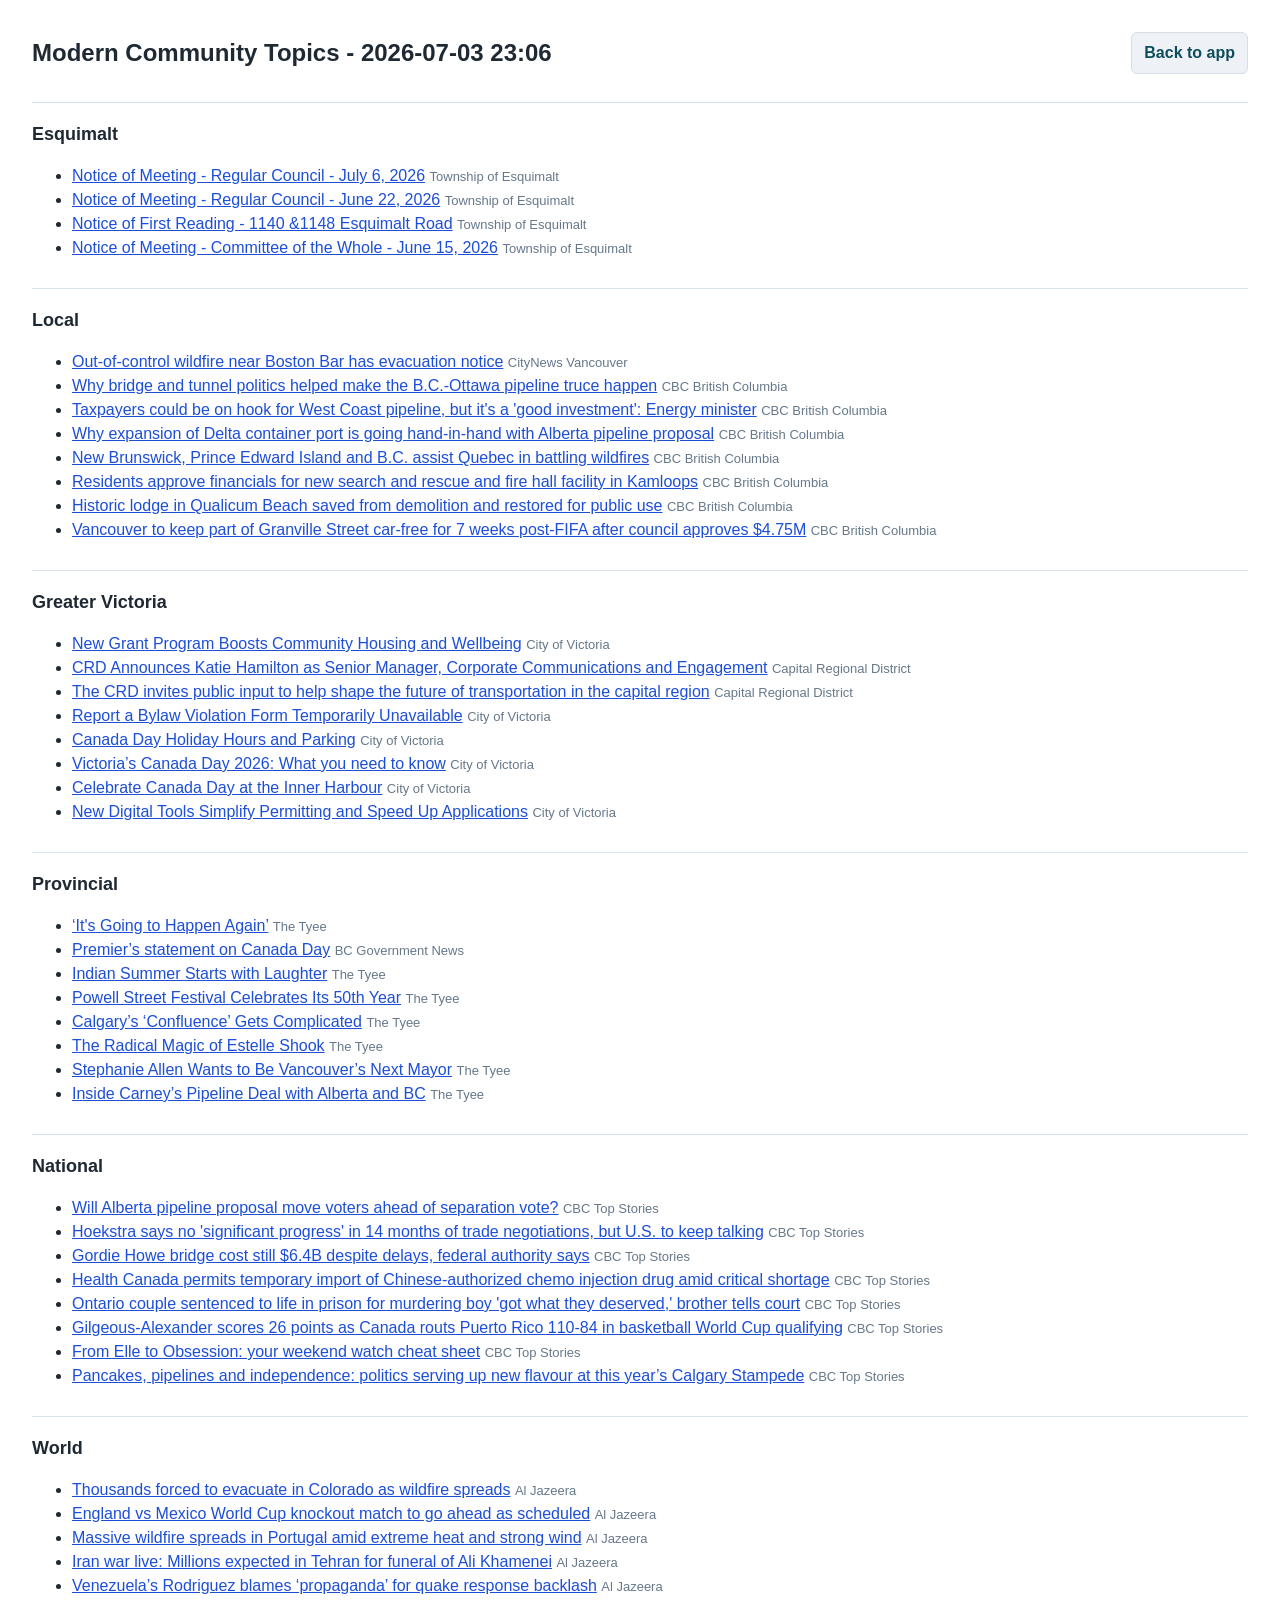
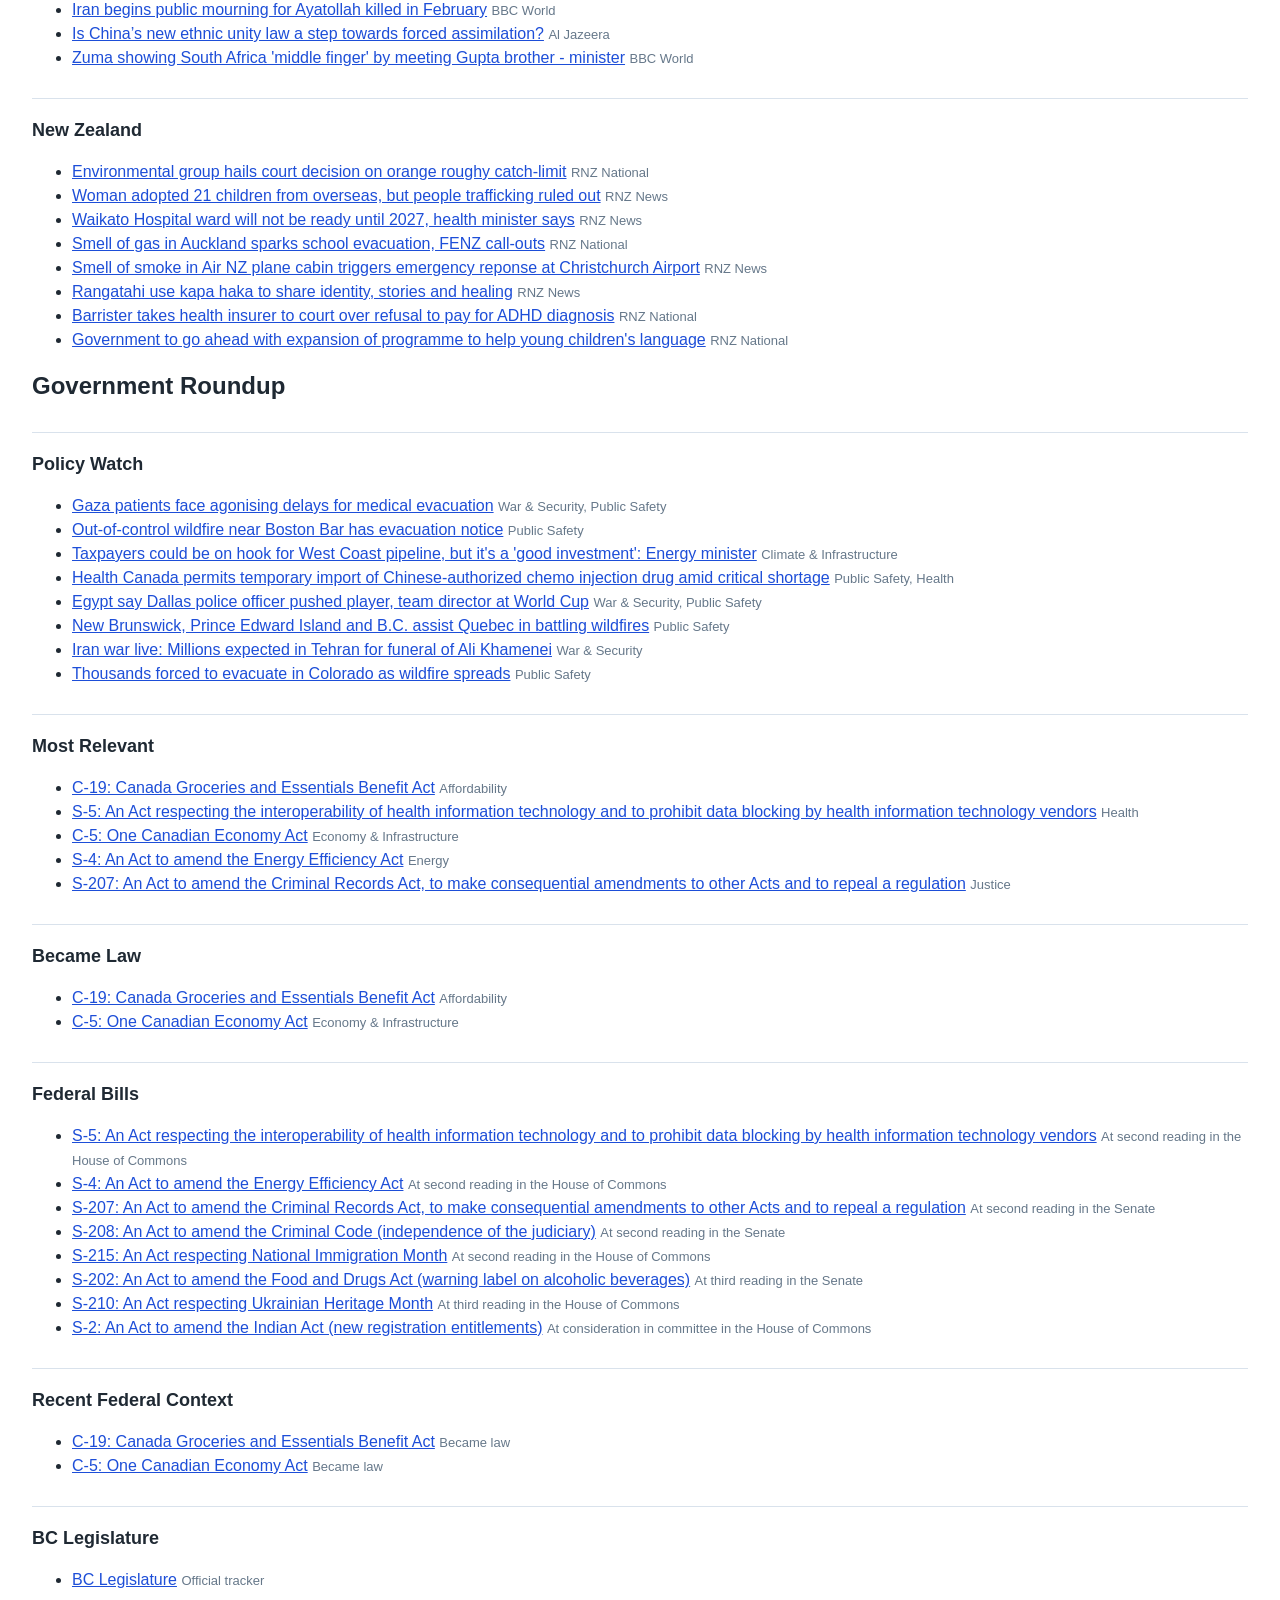
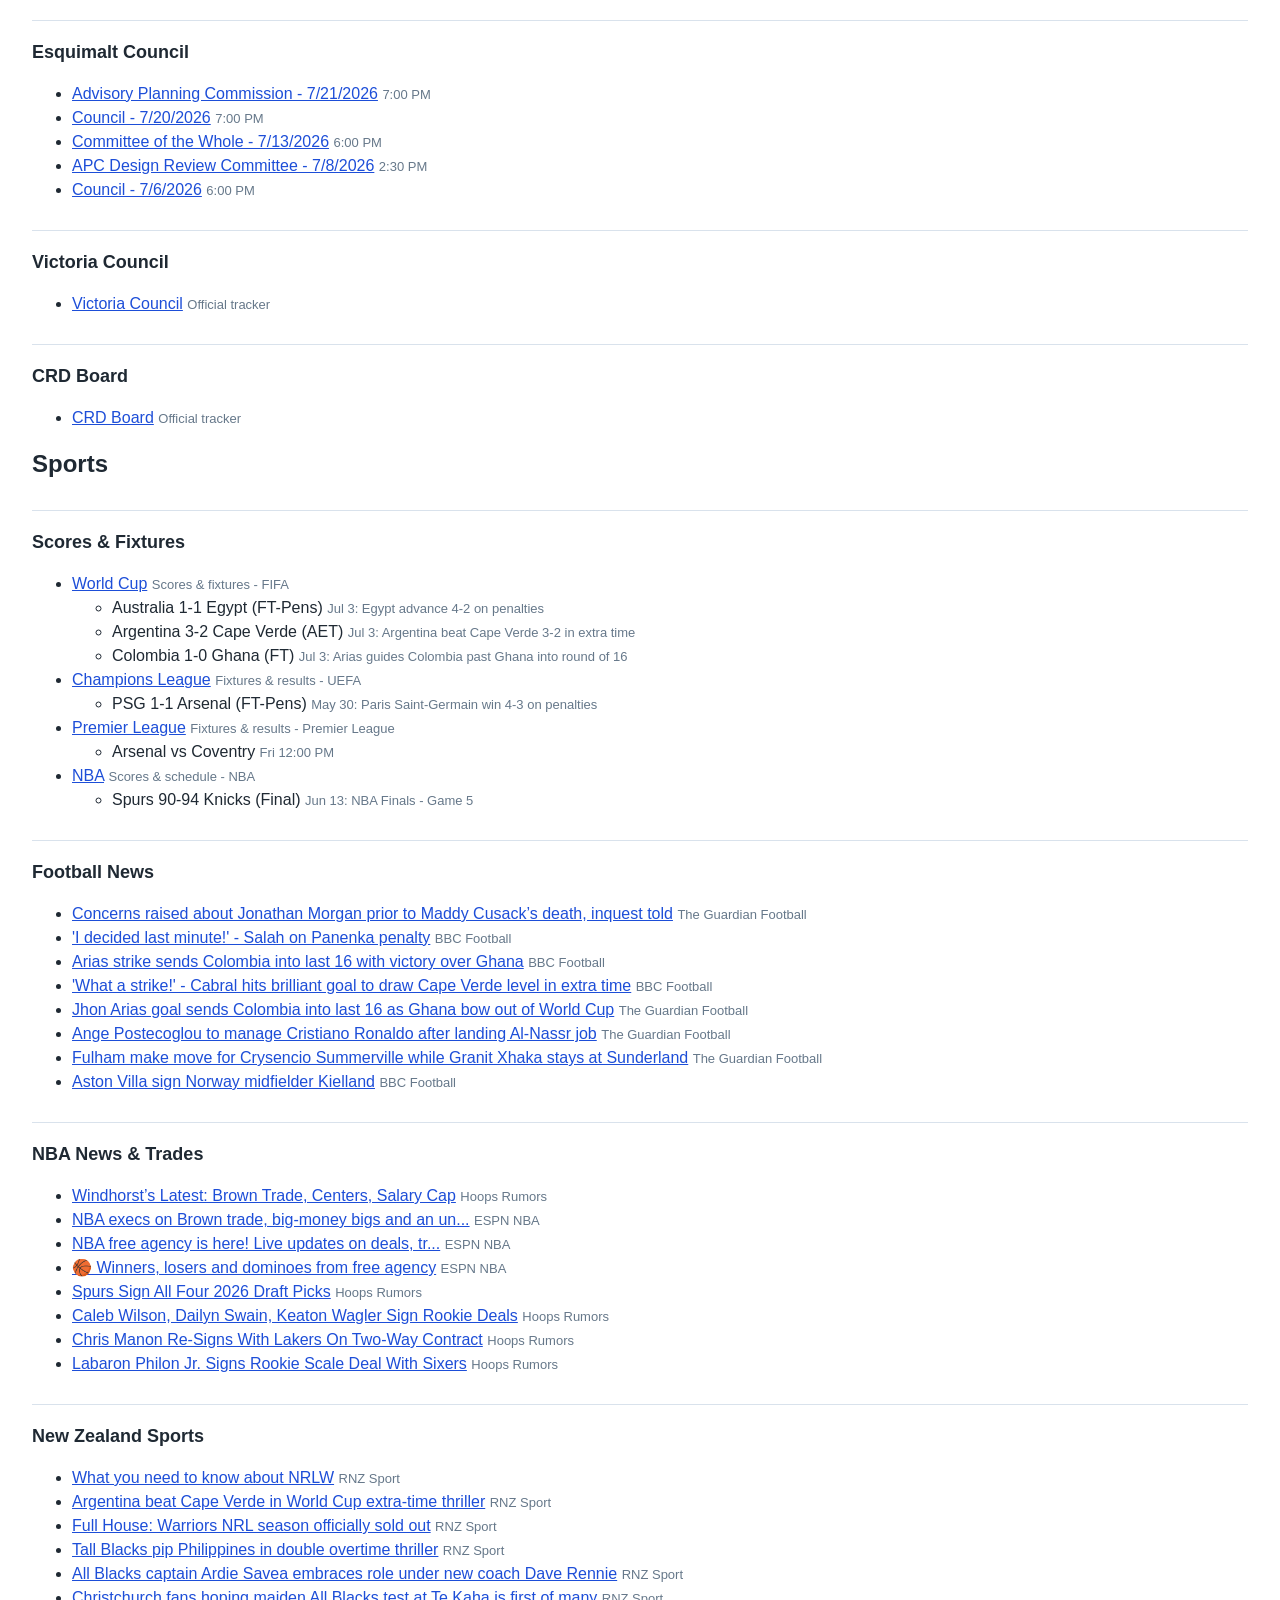
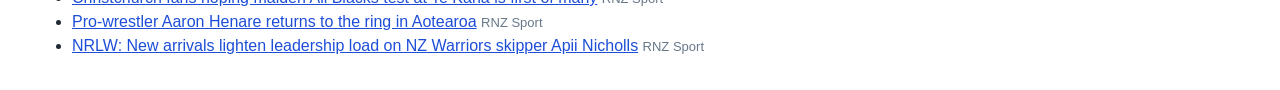
==== commit b53833a6: "Add New Zealand tab with sports" ====
--- a/data/digest.html
+++ b/data/digest.html
@@ -15,7 +15,7 @@
     </head>
     <body>
       <div class="digest-header">
-        <h1>Modern Community Topics - 2026-07-03 22:38</h1>
+        <h1>Modern Community Topics - 2026-07-03 23:06</h1>
         <a class="app-link" href="../web/">Back to app</a>
       </div>
       <h2>Esquimalt</h2><ul><li><a href="https://www.esquimalt.ca/community-events/news/notice-meeting-regular-council-july-6-2026">Notice of Meeting - Regular Council - July 6, 2026</a> <span>Township of Esquimalt</span></li>
@@ -23,12 +23,12 @@
 <li><a href="https://www.esquimalt.ca/community-events/news/notice-first-reading-1140-1148-esquimalt-road">Notice of First Reading - 1140 &amp;1148 Esquimalt Road</a> <span>Township of Esquimalt</span></li>
 <li><a href="https://www.esquimalt.ca/community-events/news/notice-meeting-committee-whole-june-15-2026">Notice of Meeting - Committee of the Whole - June 15, 2026</a> <span>Township of Esquimalt</span></li></ul><h2>Local</h2><ul><li><a href="https://vancouver.citynews.ca/2026/07/03/out-of-control-wildfire-near-boston-bar-has-evacuation-notice/">Out-of-control wildfire near Boston Bar has evacuation notice</a> <span>CityNews Vancouver</span></li>
 <li><a href="https://www.cbc.ca/news/canada/british-columbia/bc-ottawa-deal-massey-pipeline-9.7256802?cmp=rss">Why bridge and tunnel politics helped make the B.C.-Ottawa pipeline truce happen</a> <span>CBC British Columbia</span></li>
+<li><a href="https://www.cbc.ca/news/politics/taxpayers-could-be-on-hook-for-west-coast-pipeline-but-it-s-a-good-investment-energy-minister-9.7258006?cmp=rss">Taxpayers could be on hook for West Coast pipeline, but it&#x27;s a &#x27;good investment&#x27;: Energy minister</a> <span>CBC British Columbia</span></li>
 <li><a href="https://www.cbc.ca/news/canada/british-columbia/southern-pipeline-route-delta-roberts-bank-terminal-2-9.7256890?cmp=rss">Why expansion of Delta container port is going hand-in-hand with Alberta pipeline proposal</a> <span>CBC British Columbia</span></li>
 <li><a href="https://www.cbc.ca/news/canada/montreal/fires-northern-quebec-sopfeu-9.7257665?cmp=rss">New Brunswick, Prince Edward Island and B.C. assist Quebec in battling wildfires</a> <span>CBC British Columbia</span></li>
 <li><a href="https://www.cbc.ca/news/canada/british-columbia/kamloops-fire-hall-search-and-rescue-building-9.7256848?cmp=rss">Residents approve financials for new search and rescue and fire hall facility in Kamloops</a> <span>CBC British Columbia</span></li>
 <li><a href="https://www.cbc.ca/news/canada/british-columbia/st-andrews-lodge-qualicum-9.7256310?cmp=rss">Historic lodge in Qualicum Beach saved from demolition and restored for public use</a> <span>CBC British Columbia</span></li>
-<li><a href="https://www.cbc.ca/news/canada/british-columbia/vancouver-extend-granville-street-pedestrian-zone-9.7256129?cmp=rss">Vancouver to keep part of Granville Street car-free for 7 weeks post-FIFA after council approves $4.75M</a> <span>CBC British Columbia</span></li>
-<li><a href="https://www.cbc.ca/news/canada/summer-weather-canada-storms-heat-wave-2026-9.7253782?cmp=rss">What&#x27;s behind all the wild weather in Canada this summer?</a> <span>CBC British Columbia</span></li></ul><h2>Greater Victoria</h2><ul><li><a href="https://www.victoria.ca/city-government/news/new-grant-program-boosts-community-housing-and-wellbeing">New Grant Program Boosts Community Housing and Wellbeing</a> <span>City of Victoria</span></li>
+<li><a href="https://www.cbc.ca/news/canada/british-columbia/vancouver-extend-granville-street-pedestrian-zone-9.7256129?cmp=rss">Vancouver to keep part of Granville Street car-free for 7 weeks post-FIFA after council approves $4.75M</a> <span>CBC British Columbia</span></li></ul><h2>Greater Victoria</h2><ul><li><a href="https://www.victoria.ca/city-government/news/new-grant-program-boosts-community-housing-and-wellbeing">New Grant Program Boosts Community Housing and Wellbeing</a> <span>City of Victoria</span></li>
 <li><a href="https://www.crd.ca/news/crd-announces-katie-hamilton-senior-manager-corporate-communications-and-engagement">​CRD Announces Katie Hamilton as Senior Manager, Corporate Communications and Engagement</a> <span>Capital Regional District</span></li>
 <li><a href="https://www.crd.ca/news/crd-invites-public-input-help-shape-future-transportation-capital-region">The CRD invites public input to help shape the future of transportation in the capital region</a> <span>Capital Regional District</span></li>
 <li><a href="https://www.victoria.ca/city-government/news/report-bylaw-violation-form-temporarily-unavailable">Report a Bylaw Violation Form Temporarily Unavailable</a> <span>City of Victoria</span></li>
@@ -42,14 +42,14 @@
 <li><a href="https://thetyee.ca/Culture/2026/07/03/Calgary-Confluence-Gets-Complicated/">Calgary’s ‘Confluence’ Gets Complicated</a> <span>The Tyee</span></li>
 <li><a href="https://thetyee.ca/Culture/2026/07/03/Radical-Magic-Estelle-Shook-Caravan-Farm-Theatre/">The Radical Magic of Estelle Shook</a> <span>The Tyee</span></li>
 <li><a href="https://thetyee.ca/News/2026/07/02/Stephanie-Allen-Wants-Be-Vancouver-Mayor/">Stephanie Allen Wants to Be Vancouver’s Next Mayor</a> <span>The Tyee</span></li>
-<li><a href="https://thetyee.ca/Opinion/2026/07/03/Inside-Carney-Pipeline-Deal-Alberta-BC/">Inside Carney’s Pipeline Deal with Alberta and BC</a> <span>The Tyee</span></li></ul><h2>National</h2><ul><li><a href="https://www.cbc.ca/news/politics/taxpayers-could-be-on-hook-for-west-coast-pipeline-but-it-s-a-good-investment-energy-minister-9.7258006?cmp=rss">Taxpayers could be on hook for West Coast pipeline, but it&#x27;s a &#x27;good investment&#x27;: Energy minister</a> <span>CBC Politics</span></li>
-<li><a href="https://www.cbc.ca/news/politics/feds-to-weigh-guardrails-alternatives-to-contentious-labour-code-tool-hajdu-9.7257490?cmp=rss">Feds to weigh guardrails, alternatives to &#x27;contentious&#x27; labour code tool: Hajdu</a> <span>CBC Politics</span></li>
-<li><a href="https://www.cbc.ca/news/canada/montreal/quebec-rental-market-housing-july-1-9.7257496?cmp=rss">More than 2,000 Quebec households stranded without a lease after July 1</a> <span>CBC Top Stories</span></li>
-<li><a href="https://www.cbc.ca/news/canada/calgary/separatism-pipeline-skepticism-9.7258279?cmp=rss">Will Alberta pipeline proposal move voters ahead of separation vote?</a> <span>CBC Top Stories</span></li>
-<li><a href="https://www.cbc.ca/news/politics/hoekstra-trade-talks-no-progress-9.7257293?cmp=rss">Hoekstra says no &#x27;significant progress&#x27; in 14 months of trade negotiations, but U.S. to keep talking</a> <span>CBC Politics</span></li>
+<li><a href="https://thetyee.ca/Opinion/2026/07/03/Inside-Carney-Pipeline-Deal-Alberta-BC/">Inside Carney’s Pipeline Deal with Alberta and BC</a> <span>The Tyee</span></li></ul><h2>National</h2><ul><li><a href="https://www.cbc.ca/news/canada/calgary/separatism-pipeline-skepticism-9.7258279?cmp=rss">Will Alberta pipeline proposal move voters ahead of separation vote?</a> <span>CBC Top Stories</span></li>
+<li><a href="https://www.cbc.ca/news/politics/hoekstra-trade-talks-no-progress-9.7257293?cmp=rss">Hoekstra says no &#x27;significant progress&#x27; in 14 months of trade negotiations, but U.S. to keep talking</a> <span>CBC Top Stories</span></li>
 <li><a href="https://www.cbc.ca/news/canada/windsor/gordie-howe-bridge-cost-delays-construction-funding-2026-9.7256222?cmp=rss">Gordie Howe bridge cost still $6.4B despite delays, federal authority says</a> <span>CBC Top Stories</span></li>
 <li><a href="https://www.cbc.ca/news/health/chemotherapy-shortage-ifosfamide-cyclophosphamide-9.7257775?cmp=rss">Health Canada permits temporary import of Chinese-authorized chemo injection drug amid critical shortage</a> <span>CBC Top Stories</span></li>
-<li><a href="https://www.cbc.ca/news/canada/hamilton/cooney-hamber-trial-milton-9.7258020?cmp=rss">Ontario couple sentenced to life in prison for murdering boy &#x27;got what they deserved,&#x27; brother tells court</a> <span>CBC Top Stories</span></li></ul><h2>World</h2><ul><li><a href="https://www.aljazeera.com/news/2026/7/3/thousands-forced-to-evacuate-in-colorado-as-wildfire-spreads?traffic_source=rss">Thousands forced to evacuate in Colorado as wildfire spreads</a> <span>Al Jazeera</span></li>
+<li><a href="https://www.cbc.ca/news/canada/hamilton/cooney-hamber-trial-milton-9.7258020?cmp=rss">Ontario couple sentenced to life in prison for murdering boy &#x27;got what they deserved,&#x27; brother tells court</a> <span>CBC Top Stories</span></li>
+<li><a href="https://www.cbc.ca/news/canada/hamilton/gilgeous-alexander-canada-puerto-rico-fiba-world-cup-9.7258491?cmp=rss">Gilgeous-Alexander scores 26 points as Canada routs Puerto Rico 110-84 in basketball World Cup qualifying</a> <span>CBC Top Stories</span></li>
+<li><a href="https://www.cbc.ca/news/entertainment/what-to-watch-july-9.7258208?cmp=rss">From Elle to Obsession: your weekend watch cheat sheet</a> <span>CBC Top Stories</span></li>
+<li><a href="https://www.cbc.ca/news/canada/calgary/stampede-jeromy-farkas-pierre-poilievre-danielle-smith-9.7258169?cmp=rss">Pancakes, pipelines and independence: politics serving up new flavour at this year’s Calgary Stampede</a> <span>CBC Top Stories</span></li></ul><h2>World</h2><ul><li><a href="https://www.aljazeera.com/news/2026/7/3/thousands-forced-to-evacuate-in-colorado-as-wildfire-spreads?traffic_source=rss">Thousands forced to evacuate in Colorado as wildfire spreads</a> <span>Al Jazeera</span></li>
 <li><a href="https://www.aljazeera.com/sports/2026/7/4/england-vs-mexico-world-cup-knockout-match-to-go-ahead-as-scheduled?traffic_source=rss">England vs Mexico World Cup knockout match to go ahead as scheduled</a> <span>Al Jazeera</span></li>
 <li><a href="https://www.aljazeera.com/video/newsfeed/2026/7/3/massive-wildfire-spreads-in-portugal-amid-extreme-heat-and-strong-wind?traffic_source=rss">Massive wildfire spreads in Portugal amid extreme heat and strong wind</a> <span>Al Jazeera</span></li>
 <li><a href="https://www.aljazeera.com/news/liveblog/2026/7/4/iran-war-live-millions-expected-in-tehran-for-funeral-of-ali-khamenei?traffic_source=rss">Iran war live: Millions expected in Tehran for funeral of Ali Khamenei</a> <span>Al Jazeera</span></li>
@@ -66,13 +66,13 @@
 <li><a href="https://www.rnz.co.nz/news/political/654063/government-to-go-ahead-with-expansion-of-programme-to-help-young-children-s-language">Government to go ahead with expansion of programme to help young children&#x27;s language</a> <span>RNZ National</span></li></ul>
       <h1>Government Roundup</h1>
       <h2>Policy Watch</h2><ul><li><a href="https://www.bbc.co.uk/news/articles/cn75ex1dv61o?at_medium=RSS&amp;at_campaign=rss">Gaza patients face agonising delays for medical evacuation</a> <span>War &amp; Security, Public Safety</span></li>
-<li><a href="https://www.cbc.ca/news/canada/montreal/quebec-rental-market-housing-july-1-9.7257496?cmp=rss">More than 2,000 Quebec households stranded without a lease after July 1</a> <span>Affordability, Housing</span></li>
 <li><a href="https://vancouver.citynews.ca/2026/07/03/out-of-control-wildfire-near-boston-bar-has-evacuation-notice/">Out-of-control wildfire near Boston Bar has evacuation notice</a> <span>Public Safety</span></li>
 <li><a href="https://www.cbc.ca/news/politics/taxpayers-could-be-on-hook-for-west-coast-pipeline-but-it-s-a-good-investment-energy-minister-9.7258006?cmp=rss">Taxpayers could be on hook for West Coast pipeline, but it&#x27;s a &#x27;good investment&#x27;: Energy minister</a> <span>Climate &amp; Infrastructure</span></li>
 <li><a href="https://www.cbc.ca/news/health/chemotherapy-shortage-ifosfamide-cyclophosphamide-9.7257775?cmp=rss">Health Canada permits temporary import of Chinese-authorized chemo injection drug amid critical shortage</a> <span>Public Safety, Health</span></li>
 <li><a href="https://www.aljazeera.com/sports/2026/7/3/egypt-say-dallas-police-officer-pushed-player-team-director-at-world-cup?traffic_source=rss">Egypt say Dallas police officer pushed player, team director at World Cup</a> <span>War &amp; Security, Public Safety</span></li>
 <li><a href="https://www.cbc.ca/news/canada/montreal/fires-northern-quebec-sopfeu-9.7257665?cmp=rss">New Brunswick, Prince Edward Island and B.C. assist Quebec in battling wildfires</a> <span>Public Safety</span></li>
-<li><a href="https://www.aljazeera.com/news/liveblog/2026/7/4/iran-war-live-millions-expected-in-tehran-for-funeral-of-ali-khamenei?traffic_source=rss">Iran war live: Millions expected in Tehran for funeral of Ali Khamenei</a> <span>War &amp; Security</span></li></ul><h2>Most Relevant</h2><ul><li><a href="https://www.parl.ca/legisinfo/en/bill/45-1/c-19">C-19: Canada Groceries and Essentials Benefit Act</a> <span>Affordability</span></li>
+<li><a href="https://www.aljazeera.com/news/liveblog/2026/7/4/iran-war-live-millions-expected-in-tehran-for-funeral-of-ali-khamenei?traffic_source=rss">Iran war live: Millions expected in Tehran for funeral of Ali Khamenei</a> <span>War &amp; Security</span></li>
+<li><a href="https://www.aljazeera.com/news/2026/7/3/thousands-forced-to-evacuate-in-colorado-as-wildfire-spreads?traffic_source=rss">Thousands forced to evacuate in Colorado as wildfire spreads</a> <span>Public Safety</span></li></ul><h2>Most Relevant</h2><ul><li><a href="https://www.parl.ca/legisinfo/en/bill/45-1/c-19">C-19: Canada Groceries and Essentials Benefit Act</a> <span>Affordability</span></li>
 <li><a href="https://www.parl.ca/legisinfo/en/bill/45-1/s-5">S-5: An Act respecting the interoperability of health information technology and to prohibit data blocking by health information technology vendors</a> <span>Health</span></li>
 <li><a href="https://www.parl.ca/legisinfo/en/bill/45-1/c-5">C-5: One Canadian Economy Act</a> <span>Economy &amp; Infrastructure</span></li>
 <li><a href="https://www.parl.ca/legisinfo/en/bill/45-1/s-4">S-4: An Act to amend the Energy Efficiency Act</a> <span>Energy</span></li>
@@ -110,6 +110,13 @@
 <li><a href="https://www.hoopsrumors.com/2026/07/spurs-sign-all-four-2026-draft-picks.html">Spurs Sign All Four 2026 Draft Picks</a> <span>Hoops Rumors</span></li>
 <li><a href="https://www.hoopsrumors.com/2026/07/caleb-wilson-dailyn-swain-keaton-wagler-sign-rookie-deals.html">Caleb Wilson, Dailyn Swain, Keaton Wagler Sign Rookie Deals</a> <span>Hoops Rumors</span></li>
 <li><a href="https://www.hoopsrumors.com/2026/07/chris-manon-re-signs-with-lakers-on-two-way-contract.html">Chris Manon Re-Signs With Lakers On Two-Way Contract</a> <span>Hoops Rumors</span></li>
-<li><a href="https://www.hoopsrumors.com/2026/07/labaron-philon-jr-signs-rookie-scale-deal-with-sixers.html">Labaron Philon Jr. Signs Rookie Scale Deal With Sixers</a> <span>Hoops Rumors</span></li></ul>
+<li><a href="https://www.hoopsrumors.com/2026/07/labaron-philon-jr-signs-rookie-scale-deal-with-sixers.html">Labaron Philon Jr. Signs Rookie Scale Deal With Sixers</a> <span>Hoops Rumors</span></li></ul><h2>New Zealand Sports</h2><ul><li><a href="https://www.rnz.co.nz/news/sport/667565/what-you-need-to-know-about-nrlw">What you need to know about NRLW</a> <span>RNZ Sport</span></li>
+<li><a href="https://www.rnz.co.nz/news/sport/665839/argentina-beat-cape-verde-in-world-cup-extra-time-thriller">Argentina beat Cape Verde in World Cup extra-time thriller</a> <span>RNZ Sport</span></li>
+<li><a href="https://www.rnz.co.nz/news/sport/664831/full-house-warriors-nrl-season-officially-sold-out">Full House: Warriors NRL season officially sold out</a> <span>RNZ Sport</span></li>
+<li><a href="https://www.rnz.co.nz/news/sport/664054/tall-blacks-pip-philippines-in-double-overtime-thriller">Tall Blacks pip Philippines in double overtime thriller</a> <span>RNZ Sport</span></li>
+<li><a href="https://www.rnz.co.nz/news/sport/661841/all-blacks-captain-ardie-savea-embraces-role-under-new-coach-dave-rennie">All Blacks captain Ardie Savea embraces role under new coach Dave Rennie</a> <span>RNZ Sport</span></li>
+<li><a href="https://www.rnz.co.nz/news/sport/661246/christchurch-fans-hoping-maiden-all-blacks-test-at-te-kaha-is-first-of-many">Christchurch fans hoping maiden All Blacks test at Te Kaha is first of many</a> <span>RNZ Sport</span></li>
+<li><a href="https://www.rnz.co.nz/news/sport/661421/pro-wrestler-aaron-henare-returns-to-the-ring-in-aotearoa">Pro-wrestler Aaron Henare returns to the ring in Aotearoa</a> <span>RNZ Sport</span></li>
+<li><a href="https://www.rnz.co.nz/news/sport/661255/nrlw-new-arrivals-lighten-leadership-load-on-nz-warriors-skipper-apii-nicholls">NRLW: New arrivals lighten leadership load on NZ Warriors skipper Apii Nicholls</a> <span>RNZ Sport</span></li></ul>
     </body>
     </html>
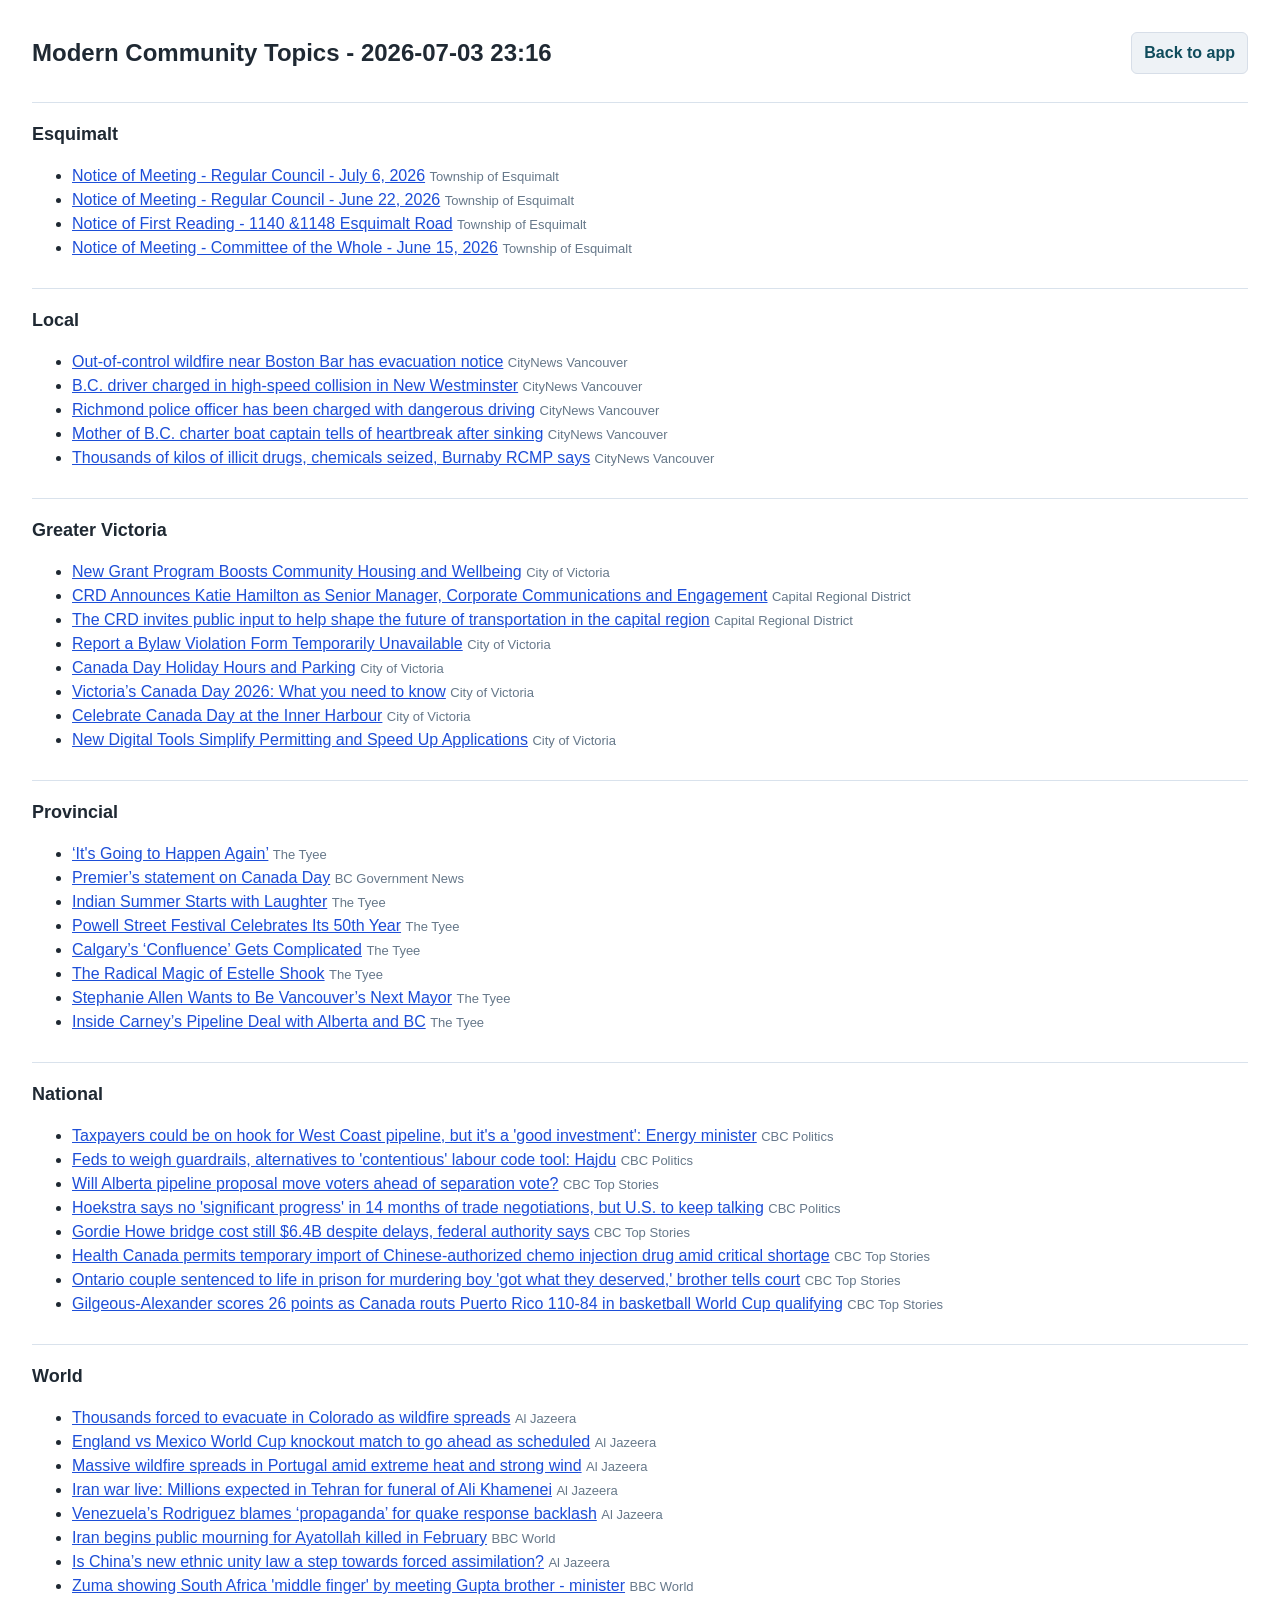
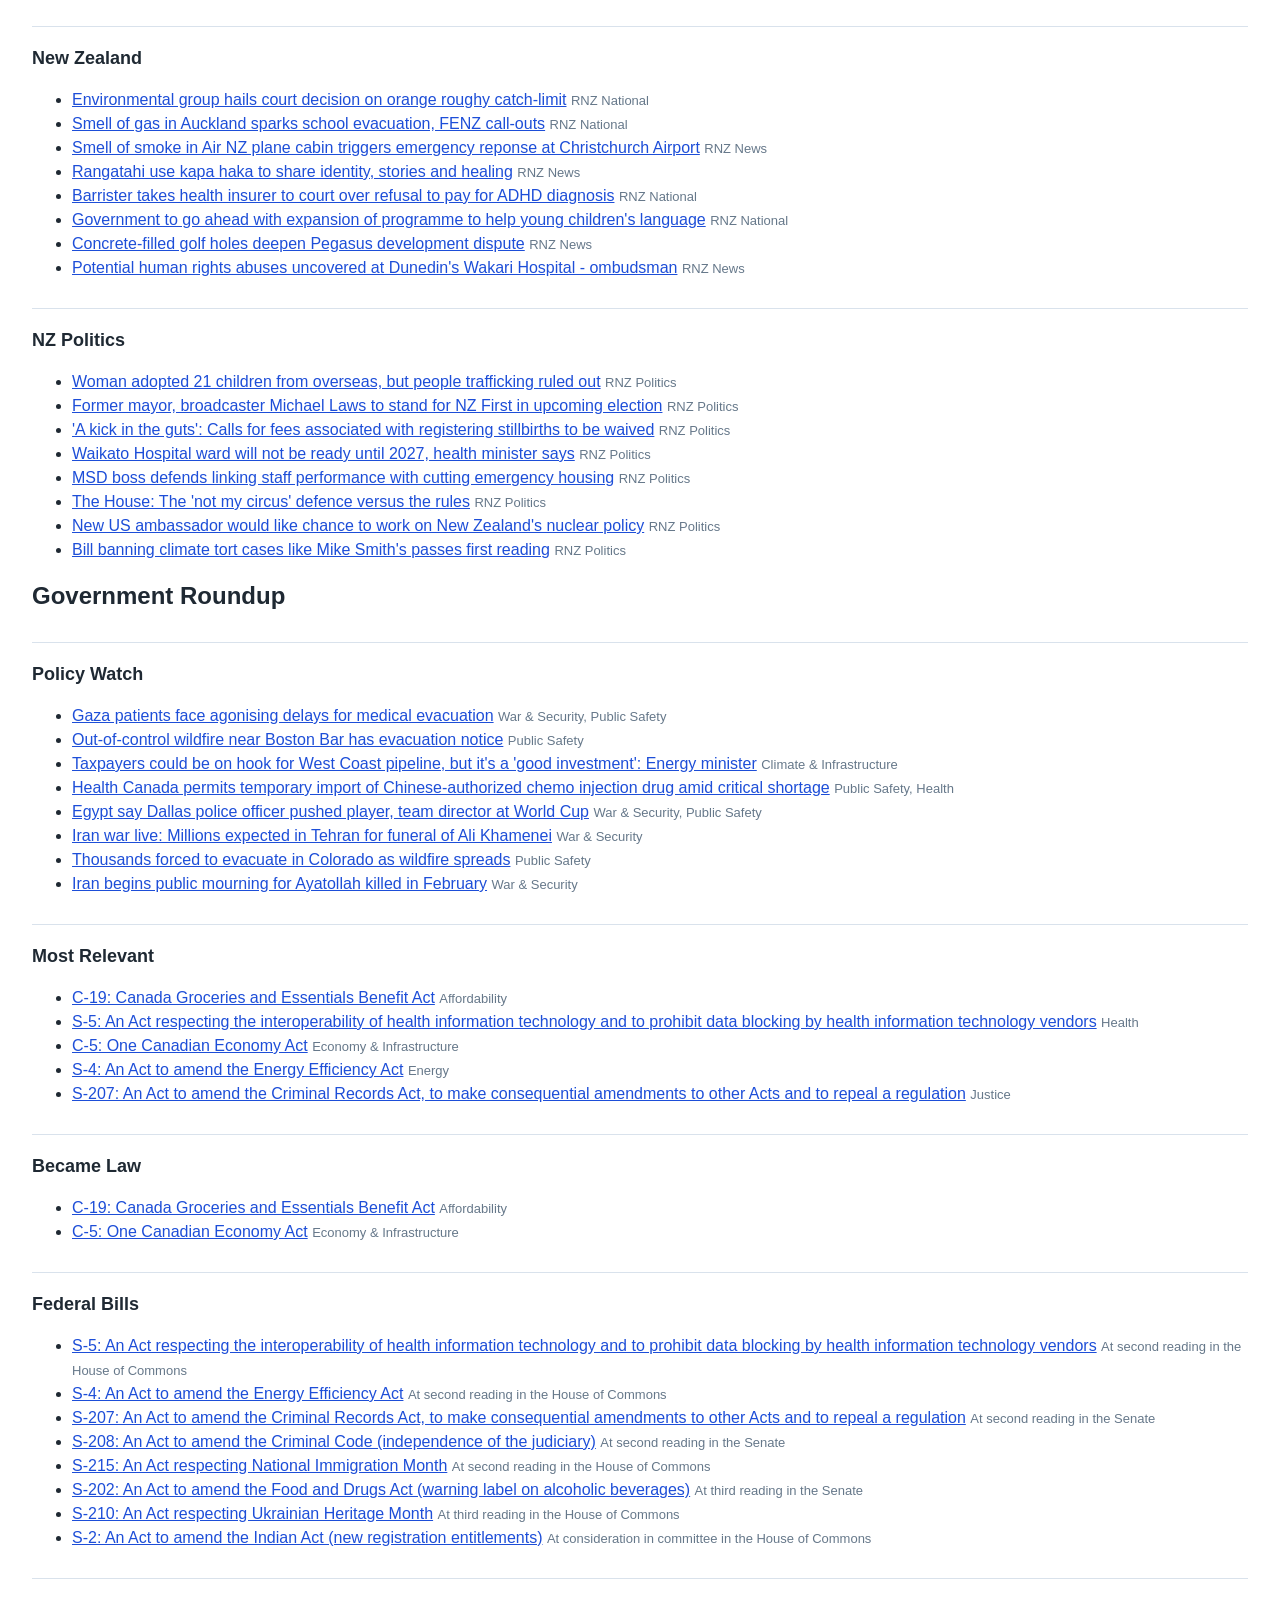
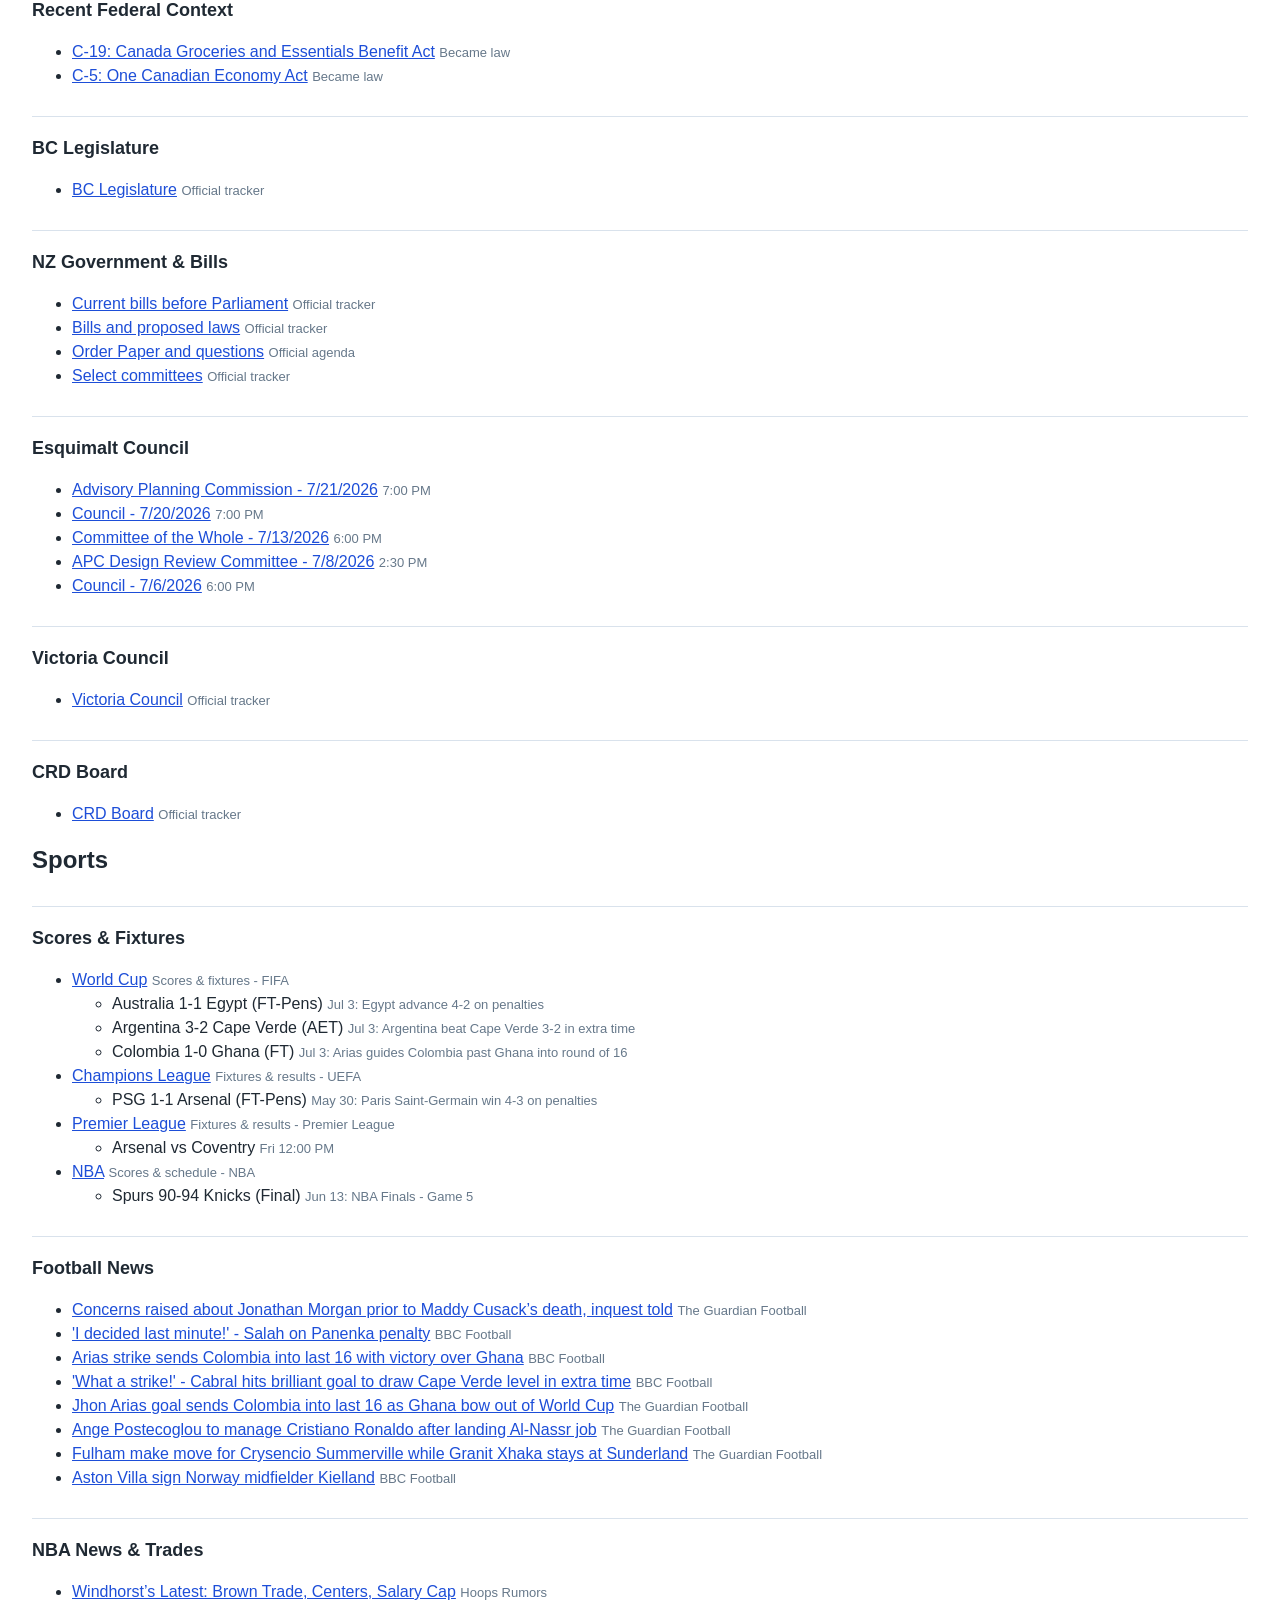
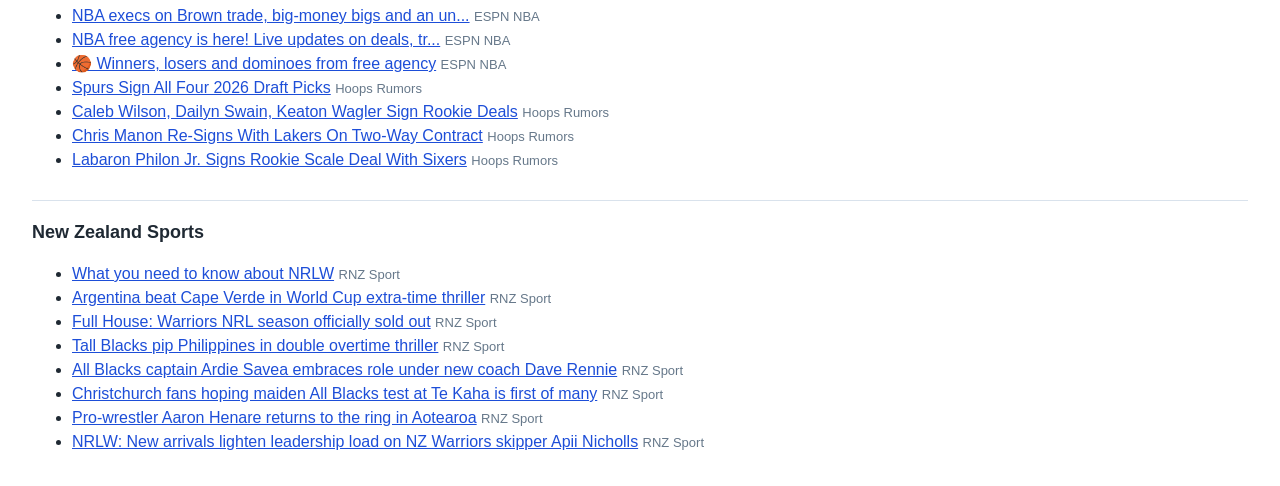
==== commit 416200dd: "Stack NZ tab and add politics bills" ====
--- a/data/digest.html
+++ b/data/digest.html
@@ -15,20 +15,17 @@
     </head>
     <body>
       <div class="digest-header">
-        <h1>Modern Community Topics - 2026-07-03 23:06</h1>
+        <h1>Modern Community Topics - 2026-07-03 23:16</h1>
         <a class="app-link" href="../web/">Back to app</a>
       </div>
       <h2>Esquimalt</h2><ul><li><a href="https://www.esquimalt.ca/community-events/news/notice-meeting-regular-council-july-6-2026">Notice of Meeting - Regular Council - July 6, 2026</a> <span>Township of Esquimalt</span></li>
 <li><a href="https://www.esquimalt.ca/community-events/news/notice-meeting-regular-council-june-22-2026">Notice of Meeting - Regular Council - June 22, 2026</a> <span>Township of Esquimalt</span></li>
 <li><a href="https://www.esquimalt.ca/community-events/news/notice-first-reading-1140-1148-esquimalt-road">Notice of First Reading - 1140 &amp;1148 Esquimalt Road</a> <span>Township of Esquimalt</span></li>
 <li><a href="https://www.esquimalt.ca/community-events/news/notice-meeting-committee-whole-june-15-2026">Notice of Meeting - Committee of the Whole - June 15, 2026</a> <span>Township of Esquimalt</span></li></ul><h2>Local</h2><ul><li><a href="https://vancouver.citynews.ca/2026/07/03/out-of-control-wildfire-near-boston-bar-has-evacuation-notice/">Out-of-control wildfire near Boston Bar has evacuation notice</a> <span>CityNews Vancouver</span></li>
-<li><a href="https://www.cbc.ca/news/canada/british-columbia/bc-ottawa-deal-massey-pipeline-9.7256802?cmp=rss">Why bridge and tunnel politics helped make the B.C.-Ottawa pipeline truce happen</a> <span>CBC British Columbia</span></li>
-<li><a href="https://www.cbc.ca/news/politics/taxpayers-could-be-on-hook-for-west-coast-pipeline-but-it-s-a-good-investment-energy-minister-9.7258006?cmp=rss">Taxpayers could be on hook for West Coast pipeline, but it&#x27;s a &#x27;good investment&#x27;: Energy minister</a> <span>CBC British Columbia</span></li>
-<li><a href="https://www.cbc.ca/news/canada/british-columbia/southern-pipeline-route-delta-roberts-bank-terminal-2-9.7256890?cmp=rss">Why expansion of Delta container port is going hand-in-hand with Alberta pipeline proposal</a> <span>CBC British Columbia</span></li>
-<li><a href="https://www.cbc.ca/news/canada/montreal/fires-northern-quebec-sopfeu-9.7257665?cmp=rss">New Brunswick, Prince Edward Island and B.C. assist Quebec in battling wildfires</a> <span>CBC British Columbia</span></li>
-<li><a href="https://www.cbc.ca/news/canada/british-columbia/kamloops-fire-hall-search-and-rescue-building-9.7256848?cmp=rss">Residents approve financials for new search and rescue and fire hall facility in Kamloops</a> <span>CBC British Columbia</span></li>
-<li><a href="https://www.cbc.ca/news/canada/british-columbia/st-andrews-lodge-qualicum-9.7256310?cmp=rss">Historic lodge in Qualicum Beach saved from demolition and restored for public use</a> <span>CBC British Columbia</span></li>
-<li><a href="https://www.cbc.ca/news/canada/british-columbia/vancouver-extend-granville-street-pedestrian-zone-9.7256129?cmp=rss">Vancouver to keep part of Granville Street car-free for 7 weeks post-FIFA after council approves $4.75M</a> <span>CBC British Columbia</span></li></ul><h2>Greater Victoria</h2><ul><li><a href="https://www.victoria.ca/city-government/news/new-grant-program-boosts-community-housing-and-wellbeing">New Grant Program Boosts Community Housing and Wellbeing</a> <span>City of Victoria</span></li>
+<li><a href="https://vancouver.citynews.ca/2026/07/03/new-west-dangerous-driving-charge/">B.C. driver charged in high-speed collision in New Westminster</a> <span>CityNews Vancouver</span></li>
+<li><a href="https://vancouver.citynews.ca/2026/07/03/richmond-rcmp-officer-dangerous-driving/">Richmond police officer has been charged with dangerous driving</a> <span>CityNews Vancouver</span></li>
+<li><a href="https://vancouver.citynews.ca/2026/07/03/cp-newsalert-mother-of-b-c-charter-boat-captain-tells-of-heartbreak-after-sinking/">Mother of B.C. charter boat captain tells of heartbreak after sinking</a> <span>CityNews Vancouver</span></li>
+<li><a href="https://vancouver.citynews.ca/2026/07/03/burnaby-illicit-drugs-chemicals-seized/">Thousands of kilos of illicit drugs, chemicals seized, Burnaby RCMP says</a> <span>CityNews Vancouver</span></li></ul><h2>Greater Victoria</h2><ul><li><a href="https://www.victoria.ca/city-government/news/new-grant-program-boosts-community-housing-and-wellbeing">New Grant Program Boosts Community Housing and Wellbeing</a> <span>City of Victoria</span></li>
 <li><a href="https://www.crd.ca/news/crd-announces-katie-hamilton-senior-manager-corporate-communications-and-engagement">​CRD Announces Katie Hamilton as Senior Manager, Corporate Communications and Engagement</a> <span>Capital Regional District</span></li>
 <li><a href="https://www.crd.ca/news/crd-invites-public-input-help-shape-future-transportation-capital-region">The CRD invites public input to help shape the future of transportation in the capital region</a> <span>Capital Regional District</span></li>
 <li><a href="https://www.victoria.ca/city-government/news/report-bylaw-violation-form-temporarily-unavailable">Report a Bylaw Violation Form Temporarily Unavailable</a> <span>City of Victoria</span></li>
@@ -42,14 +39,14 @@
 <li><a href="https://thetyee.ca/Culture/2026/07/03/Calgary-Confluence-Gets-Complicated/">Calgary’s ‘Confluence’ Gets Complicated</a> <span>The Tyee</span></li>
 <li><a href="https://thetyee.ca/Culture/2026/07/03/Radical-Magic-Estelle-Shook-Caravan-Farm-Theatre/">The Radical Magic of Estelle Shook</a> <span>The Tyee</span></li>
 <li><a href="https://thetyee.ca/News/2026/07/02/Stephanie-Allen-Wants-Be-Vancouver-Mayor/">Stephanie Allen Wants to Be Vancouver’s Next Mayor</a> <span>The Tyee</span></li>
-<li><a href="https://thetyee.ca/Opinion/2026/07/03/Inside-Carney-Pipeline-Deal-Alberta-BC/">Inside Carney’s Pipeline Deal with Alberta and BC</a> <span>The Tyee</span></li></ul><h2>National</h2><ul><li><a href="https://www.cbc.ca/news/canada/calgary/separatism-pipeline-skepticism-9.7258279?cmp=rss">Will Alberta pipeline proposal move voters ahead of separation vote?</a> <span>CBC Top Stories</span></li>
-<li><a href="https://www.cbc.ca/news/politics/hoekstra-trade-talks-no-progress-9.7257293?cmp=rss">Hoekstra says no &#x27;significant progress&#x27; in 14 months of trade negotiations, but U.S. to keep talking</a> <span>CBC Top Stories</span></li>
+<li><a href="https://thetyee.ca/Opinion/2026/07/03/Inside-Carney-Pipeline-Deal-Alberta-BC/">Inside Carney’s Pipeline Deal with Alberta and BC</a> <span>The Tyee</span></li></ul><h2>National</h2><ul><li><a href="https://www.cbc.ca/news/politics/taxpayers-could-be-on-hook-for-west-coast-pipeline-but-it-s-a-good-investment-energy-minister-9.7258006?cmp=rss">Taxpayers could be on hook for West Coast pipeline, but it&#x27;s a &#x27;good investment&#x27;: Energy minister</a> <span>CBC Politics</span></li>
+<li><a href="https://www.cbc.ca/news/politics/feds-to-weigh-guardrails-alternatives-to-contentious-labour-code-tool-hajdu-9.7257490?cmp=rss">Feds to weigh guardrails, alternatives to &#x27;contentious&#x27; labour code tool: Hajdu</a> <span>CBC Politics</span></li>
+<li><a href="https://www.cbc.ca/news/canada/calgary/separatism-pipeline-skepticism-9.7258279?cmp=rss">Will Alberta pipeline proposal move voters ahead of separation vote?</a> <span>CBC Top Stories</span></li>
+<li><a href="https://www.cbc.ca/news/politics/hoekstra-trade-talks-no-progress-9.7257293?cmp=rss">Hoekstra says no &#x27;significant progress&#x27; in 14 months of trade negotiations, but U.S. to keep talking</a> <span>CBC Politics</span></li>
 <li><a href="https://www.cbc.ca/news/canada/windsor/gordie-howe-bridge-cost-delays-construction-funding-2026-9.7256222?cmp=rss">Gordie Howe bridge cost still $6.4B despite delays, federal authority says</a> <span>CBC Top Stories</span></li>
 <li><a href="https://www.cbc.ca/news/health/chemotherapy-shortage-ifosfamide-cyclophosphamide-9.7257775?cmp=rss">Health Canada permits temporary import of Chinese-authorized chemo injection drug amid critical shortage</a> <span>CBC Top Stories</span></li>
 <li><a href="https://www.cbc.ca/news/canada/hamilton/cooney-hamber-trial-milton-9.7258020?cmp=rss">Ontario couple sentenced to life in prison for murdering boy &#x27;got what they deserved,&#x27; brother tells court</a> <span>CBC Top Stories</span></li>
-<li><a href="https://www.cbc.ca/news/canada/hamilton/gilgeous-alexander-canada-puerto-rico-fiba-world-cup-9.7258491?cmp=rss">Gilgeous-Alexander scores 26 points as Canada routs Puerto Rico 110-84 in basketball World Cup qualifying</a> <span>CBC Top Stories</span></li>
-<li><a href="https://www.cbc.ca/news/entertainment/what-to-watch-july-9.7258208?cmp=rss">From Elle to Obsession: your weekend watch cheat sheet</a> <span>CBC Top Stories</span></li>
-<li><a href="https://www.cbc.ca/news/canada/calgary/stampede-jeromy-farkas-pierre-poilievre-danielle-smith-9.7258169?cmp=rss">Pancakes, pipelines and independence: politics serving up new flavour at this year’s Calgary Stampede</a> <span>CBC Top Stories</span></li></ul><h2>World</h2><ul><li><a href="https://www.aljazeera.com/news/2026/7/3/thousands-forced-to-evacuate-in-colorado-as-wildfire-spreads?traffic_source=rss">Thousands forced to evacuate in Colorado as wildfire spreads</a> <span>Al Jazeera</span></li>
+<li><a href="https://www.cbc.ca/news/canada/hamilton/gilgeous-alexander-canada-puerto-rico-fiba-world-cup-9.7258491?cmp=rss">Gilgeous-Alexander scores 26 points as Canada routs Puerto Rico 110-84 in basketball World Cup qualifying</a> <span>CBC Top Stories</span></li></ul><h2>World</h2><ul><li><a href="https://www.aljazeera.com/news/2026/7/3/thousands-forced-to-evacuate-in-colorado-as-wildfire-spreads?traffic_source=rss">Thousands forced to evacuate in Colorado as wildfire spreads</a> <span>Al Jazeera</span></li>
 <li><a href="https://www.aljazeera.com/sports/2026/7/4/england-vs-mexico-world-cup-knockout-match-to-go-ahead-as-scheduled?traffic_source=rss">England vs Mexico World Cup knockout match to go ahead as scheduled</a> <span>Al Jazeera</span></li>
 <li><a href="https://www.aljazeera.com/video/newsfeed/2026/7/3/massive-wildfire-spreads-in-portugal-amid-extreme-heat-and-strong-wind?traffic_source=rss">Massive wildfire spreads in Portugal amid extreme heat and strong wind</a> <span>Al Jazeera</span></li>
 <li><a href="https://www.aljazeera.com/news/liveblog/2026/7/4/iran-war-live-millions-expected-in-tehran-for-funeral-of-ali-khamenei?traffic_source=rss">Iran war live: Millions expected in Tehran for funeral of Ali Khamenei</a> <span>Al Jazeera</span></li>
@@ -57,22 +54,29 @@
 <li><a href="https://www.bbc.co.uk/news/articles/cx2k4k7jqeno?at_medium=RSS&amp;at_campaign=rss">Iran begins public mourning for Ayatollah killed in February</a> <span>BBC World</span></li>
 <li><a href="https://www.aljazeera.com/video/inside-story/2026/7/3/is-chinas-new-ethnic-unity-law-a-step-towards-forced-assimilation-2?traffic_source=rss">Is China’s new ethnic unity law a step towards forced assimilation?</a> <span>Al Jazeera</span></li>
 <li><a href="https://www.bbc.co.uk/news/articles/cvge0gd6lnqo?at_medium=RSS&amp;at_campaign=rss">Zuma showing South Africa &#x27;middle finger&#x27; by meeting Gupta brother - minister</a> <span>BBC World</span></li></ul><h2>New Zealand</h2><ul><li><a href="https://www.rnz.co.nz/news/crime-and-justice/657361/environmental-group-hails-court-decision-on-orange-roughy-catch-limit">Environmental group hails court decision on orange roughy catch-limit</a> <span>RNZ National</span></li>
-<li><a href="https://www.rnz.co.nz/news/political/665957/woman-adopted-21-children-from-overseas-but-people-trafficking-ruled-out">Woman adopted 21 children from overseas, but people trafficking ruled out</a> <span>RNZ News</span></li>
-<li><a href="https://www.rnz.co.nz/news/political/659839/waikato-hospital-ward-will-not-be-ready-until-2027-health-minister-says">Waikato Hospital ward will not be ready until 2027, health minister says</a> <span>RNZ News</span></li>
 <li><a href="https://www.rnz.co.nz/news/emergencies_local/653213/smell-of-gas-in-auckland-sparks-school-evacuation-fenz-call-outs">Smell of gas in Auckland sparks school evacuation, FENZ call-outs</a> <span>RNZ National</span></li>
 <li><a href="https://www.rnz.co.nz/news/emergency/666897/smell-of-smoke-in-air-nz-plane-cabin-triggers-emergency-reponse-at-christchurch-airport">Smell of smoke in Air NZ plane cabin triggers emergency reponse at Christchurch Airport</a> <span>RNZ News</span></li>
 <li><a href="https://www.rnz.co.nz/news/te-manu-korihi/657276/rangatahi-use-kapa-haka-to-share-identity-stories-and-healing">Rangatahi use kapa haka to share identity, stories and healing</a> <span>RNZ News</span></li>
 <li><a href="https://www.rnz.co.nz/news/health/657278/barrister-takes-health-insurer-to-court-over-refusal-to-pay-for-adhd-diagnosis">Barrister takes health insurer to court over refusal to pay for ADHD diagnosis</a> <span>RNZ National</span></li>
-<li><a href="https://www.rnz.co.nz/news/political/654063/government-to-go-ahead-with-expansion-of-programme-to-help-young-children-s-language">Government to go ahead with expansion of programme to help young children&#x27;s language</a> <span>RNZ National</span></li></ul>
+<li><a href="https://www.rnz.co.nz/news/political/654063/government-to-go-ahead-with-expansion-of-programme-to-help-young-children-s-language">Government to go ahead with expansion of programme to help young children&#x27;s language</a> <span>RNZ National</span></li>
+<li><a href="https://www.rnz.co.nz/news/regional/661344/concrete-filled-golf-holes-deepen-pegasus-development-dispute">Concrete-filled golf holes deepen Pegasus development dispute</a> <span>RNZ News</span></li>
+<li><a href="https://www.rnz.co.nz/news/health/660871/potential-human-rights-abuses-uncovered-at-dunedin-s-wakari-hospital-ombudsman">Potential human rights abuses uncovered at Dunedin&#x27;s Wakari Hospital - ombudsman</a> <span>RNZ News</span></li></ul><h2>NZ Politics</h2><ul><li><a href="https://www.rnz.co.nz/news/political/665957/woman-adopted-21-children-from-overseas-but-people-trafficking-ruled-out">Woman adopted 21 children from overseas, but people trafficking ruled out</a> <span>RNZ Politics</span></li>
+<li><a href="https://www.rnz.co.nz/news/political/658049/former-mayor-broadcaster-michael-laws-to-stand-for-nz-first-in-upcoming-election">Former mayor, broadcaster Michael Laws to stand for NZ First in upcoming election</a> <span>RNZ Politics</span></li>
+<li><a href="https://www.rnz.co.nz/news/political/653161/a-kick-in-the-guts-calls-for-fees-associated-with-registering-stillbirths-to-be-waived">&#x27;A kick in the guts&#x27;: Calls for fees associated with registering stillbirths to be waived</a> <span>RNZ Politics</span></li>
+<li><a href="https://www.rnz.co.nz/news/political/659839/waikato-hospital-ward-will-not-be-ready-until-2027-health-minister-says">Waikato Hospital ward will not be ready until 2027, health minister says</a> <span>RNZ Politics</span></li>
+<li><a href="https://www.rnz.co.nz/news/political/657399/msd-boss-defends-linking-staff-performance-with-cutting-emergency-housing">MSD boss defends linking staff performance with cutting emergency housing</a> <span>RNZ Politics</span></li>
+<li><a href="https://www.rnz.co.nz/news/political/654881/the-house-the-not-my-circus-defence-versus-the-rules">The House: The &#x27;not my circus&#x27; defence versus the rules</a> <span>RNZ Politics</span></li>
+<li><a href="https://www.rnz.co.nz/news/political/660035/new-us-ambassador-would-like-chance-to-work-on-new-zealand-s-nuclear-policy">New US ambassador would like chance to work on New Zealand&#x27;s nuclear policy</a> <span>RNZ Politics</span></li>
+<li><a href="https://www.rnz.co.nz/news/political/654496/bill-banning-climate-tort-cases-like-mike-smith-s-passes-first-reading">Bill banning climate tort cases like Mike Smith&#x27;s passes first reading</a> <span>RNZ Politics</span></li></ul>
       <h1>Government Roundup</h1>
       <h2>Policy Watch</h2><ul><li><a href="https://www.bbc.co.uk/news/articles/cn75ex1dv61o?at_medium=RSS&amp;at_campaign=rss">Gaza patients face agonising delays for medical evacuation</a> <span>War &amp; Security, Public Safety</span></li>
 <li><a href="https://vancouver.citynews.ca/2026/07/03/out-of-control-wildfire-near-boston-bar-has-evacuation-notice/">Out-of-control wildfire near Boston Bar has evacuation notice</a> <span>Public Safety</span></li>
 <li><a href="https://www.cbc.ca/news/politics/taxpayers-could-be-on-hook-for-west-coast-pipeline-but-it-s-a-good-investment-energy-minister-9.7258006?cmp=rss">Taxpayers could be on hook for West Coast pipeline, but it&#x27;s a &#x27;good investment&#x27;: Energy minister</a> <span>Climate &amp; Infrastructure</span></li>
 <li><a href="https://www.cbc.ca/news/health/chemotherapy-shortage-ifosfamide-cyclophosphamide-9.7257775?cmp=rss">Health Canada permits temporary import of Chinese-authorized chemo injection drug amid critical shortage</a> <span>Public Safety, Health</span></li>
 <li><a href="https://www.aljazeera.com/sports/2026/7/3/egypt-say-dallas-police-officer-pushed-player-team-director-at-world-cup?traffic_source=rss">Egypt say Dallas police officer pushed player, team director at World Cup</a> <span>War &amp; Security, Public Safety</span></li>
-<li><a href="https://www.cbc.ca/news/canada/montreal/fires-northern-quebec-sopfeu-9.7257665?cmp=rss">New Brunswick, Prince Edward Island and B.C. assist Quebec in battling wildfires</a> <span>Public Safety</span></li>
 <li><a href="https://www.aljazeera.com/news/liveblog/2026/7/4/iran-war-live-millions-expected-in-tehran-for-funeral-of-ali-khamenei?traffic_source=rss">Iran war live: Millions expected in Tehran for funeral of Ali Khamenei</a> <span>War &amp; Security</span></li>
-<li><a href="https://www.aljazeera.com/news/2026/7/3/thousands-forced-to-evacuate-in-colorado-as-wildfire-spreads?traffic_source=rss">Thousands forced to evacuate in Colorado as wildfire spreads</a> <span>Public Safety</span></li></ul><h2>Most Relevant</h2><ul><li><a href="https://www.parl.ca/legisinfo/en/bill/45-1/c-19">C-19: Canada Groceries and Essentials Benefit Act</a> <span>Affordability</span></li>
+<li><a href="https://www.aljazeera.com/news/2026/7/3/thousands-forced-to-evacuate-in-colorado-as-wildfire-spreads?traffic_source=rss">Thousands forced to evacuate in Colorado as wildfire spreads</a> <span>Public Safety</span></li>
+<li><a href="https://www.bbc.co.uk/news/articles/cx2k4k7jqeno?at_medium=RSS&amp;at_campaign=rss">Iran begins public mourning for Ayatollah killed in February</a> <span>War &amp; Security</span></li></ul><h2>Most Relevant</h2><ul><li><a href="https://www.parl.ca/legisinfo/en/bill/45-1/c-19">C-19: Canada Groceries and Essentials Benefit Act</a> <span>Affordability</span></li>
 <li><a href="https://www.parl.ca/legisinfo/en/bill/45-1/s-5">S-5: An Act respecting the interoperability of health information technology and to prohibit data blocking by health information technology vendors</a> <span>Health</span></li>
 <li><a href="https://www.parl.ca/legisinfo/en/bill/45-1/c-5">C-5: One Canadian Economy Act</a> <span>Economy &amp; Infrastructure</span></li>
 <li><a href="https://www.parl.ca/legisinfo/en/bill/45-1/s-4">S-4: An Act to amend the Energy Efficiency Act</a> <span>Energy</span></li>
@@ -85,7 +89,10 @@
 <li><a href="https://www.parl.ca/legisinfo/en/bill/45-1/s-202">S-202: An Act to amend the Food and Drugs Act (warning label on alcoholic beverages)</a> <span>At third reading in the Senate</span></li>
 <li><a href="https://www.parl.ca/legisinfo/en/bill/45-1/s-210">S-210: An Act respecting Ukrainian Heritage Month</a> <span>At third reading in the House of Commons</span></li>
 <li><a href="https://www.parl.ca/legisinfo/en/bill/45-1/s-2">S-2: An Act to amend the Indian Act (new registration entitlements)</a> <span>At consideration in committee in the House of Commons</span></li></ul><h2>Recent Federal Context</h2><ul><li><a href="https://www.parl.ca/legisinfo/en/bill/45-1/c-19">C-19: Canada Groceries and Essentials Benefit Act</a> <span>Became law</span></li>
-<li><a href="https://www.parl.ca/legisinfo/en/bill/45-1/c-5">C-5: One Canadian Economy Act</a> <span>Became law</span></li></ul><h2>BC Legislature</h2><ul><li><a href="https://www.leg.bc.ca/parliamentary-business/overview/43rd-parliament/1st-session/bills/progress-of-bills">BC Legislature</a> <span>Official tracker</span></li></ul><h2>Esquimalt Council</h2><ul><li><a href="https://esquimalt.ca.legistar.com/Calendar.aspx">Advisory Planning Commission - 7/21/2026</a> <span>7:00 PM</span></li>
+<li><a href="https://www.parl.ca/legisinfo/en/bill/45-1/c-5">C-5: One Canadian Economy Act</a> <span>Became law</span></li></ul><h2>BC Legislature</h2><ul><li><a href="https://www.leg.bc.ca/parliamentary-business/overview/43rd-parliament/1st-session/bills/progress-of-bills">BC Legislature</a> <span>Official tracker</span></li></ul><h2>NZ Government &amp; Bills</h2><ul><li><a href="https://bills.parliament.nz/">Current bills before Parliament</a> <span>Official tracker</span></li>
+<li><a href="https://www.parliament.nz/en/pb/bills-and-laws/bills-proposed-laws/">Bills and proposed laws</a> <span>Official tracker</span></li>
+<li><a href="https://www.parliament.nz/en/pb/order-paper-questions/">Order Paper and questions</a> <span>Official agenda</span></li>
+<li><a href="https://www.parliament.nz/en/pb/sc/">Select committees</a> <span>Official tracker</span></li></ul><h2>Esquimalt Council</h2><ul><li><a href="https://esquimalt.ca.legistar.com/Calendar.aspx">Advisory Planning Commission - 7/21/2026</a> <span>7:00 PM</span></li>
 <li><a href="https://esquimalt.ca.legistar.com/Calendar.aspx">Council - 7/20/2026</a> <span>7:00 PM</span></li>
 <li><a href="https://esquimalt.ca.legistar.com/Calendar.aspx">Committee of the Whole - 7/13/2026</a> <span>6:00 PM</span></li>
 <li><a href="https://esquimalt.ca.legistar.com/Calendar.aspx">APC Design Review Committee - 7/8/2026</a> <span>2:30 PM</span></li>
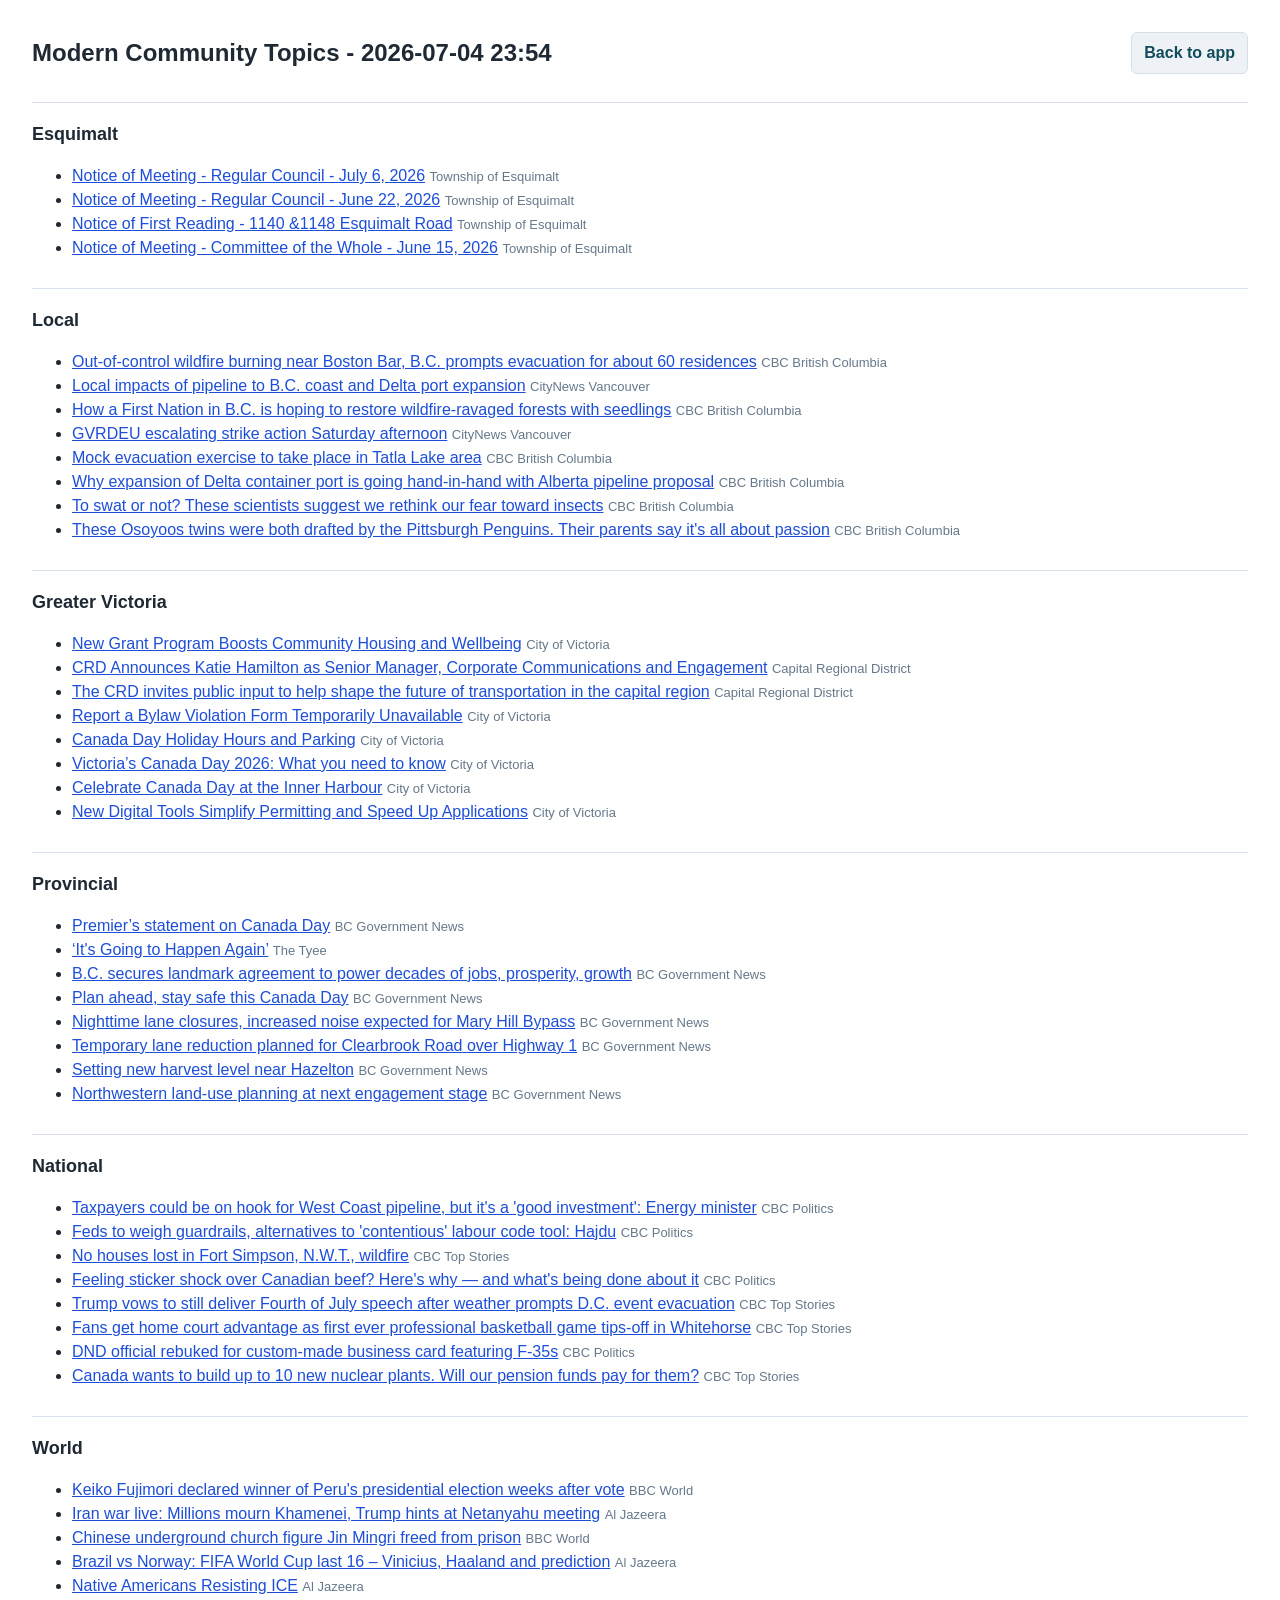
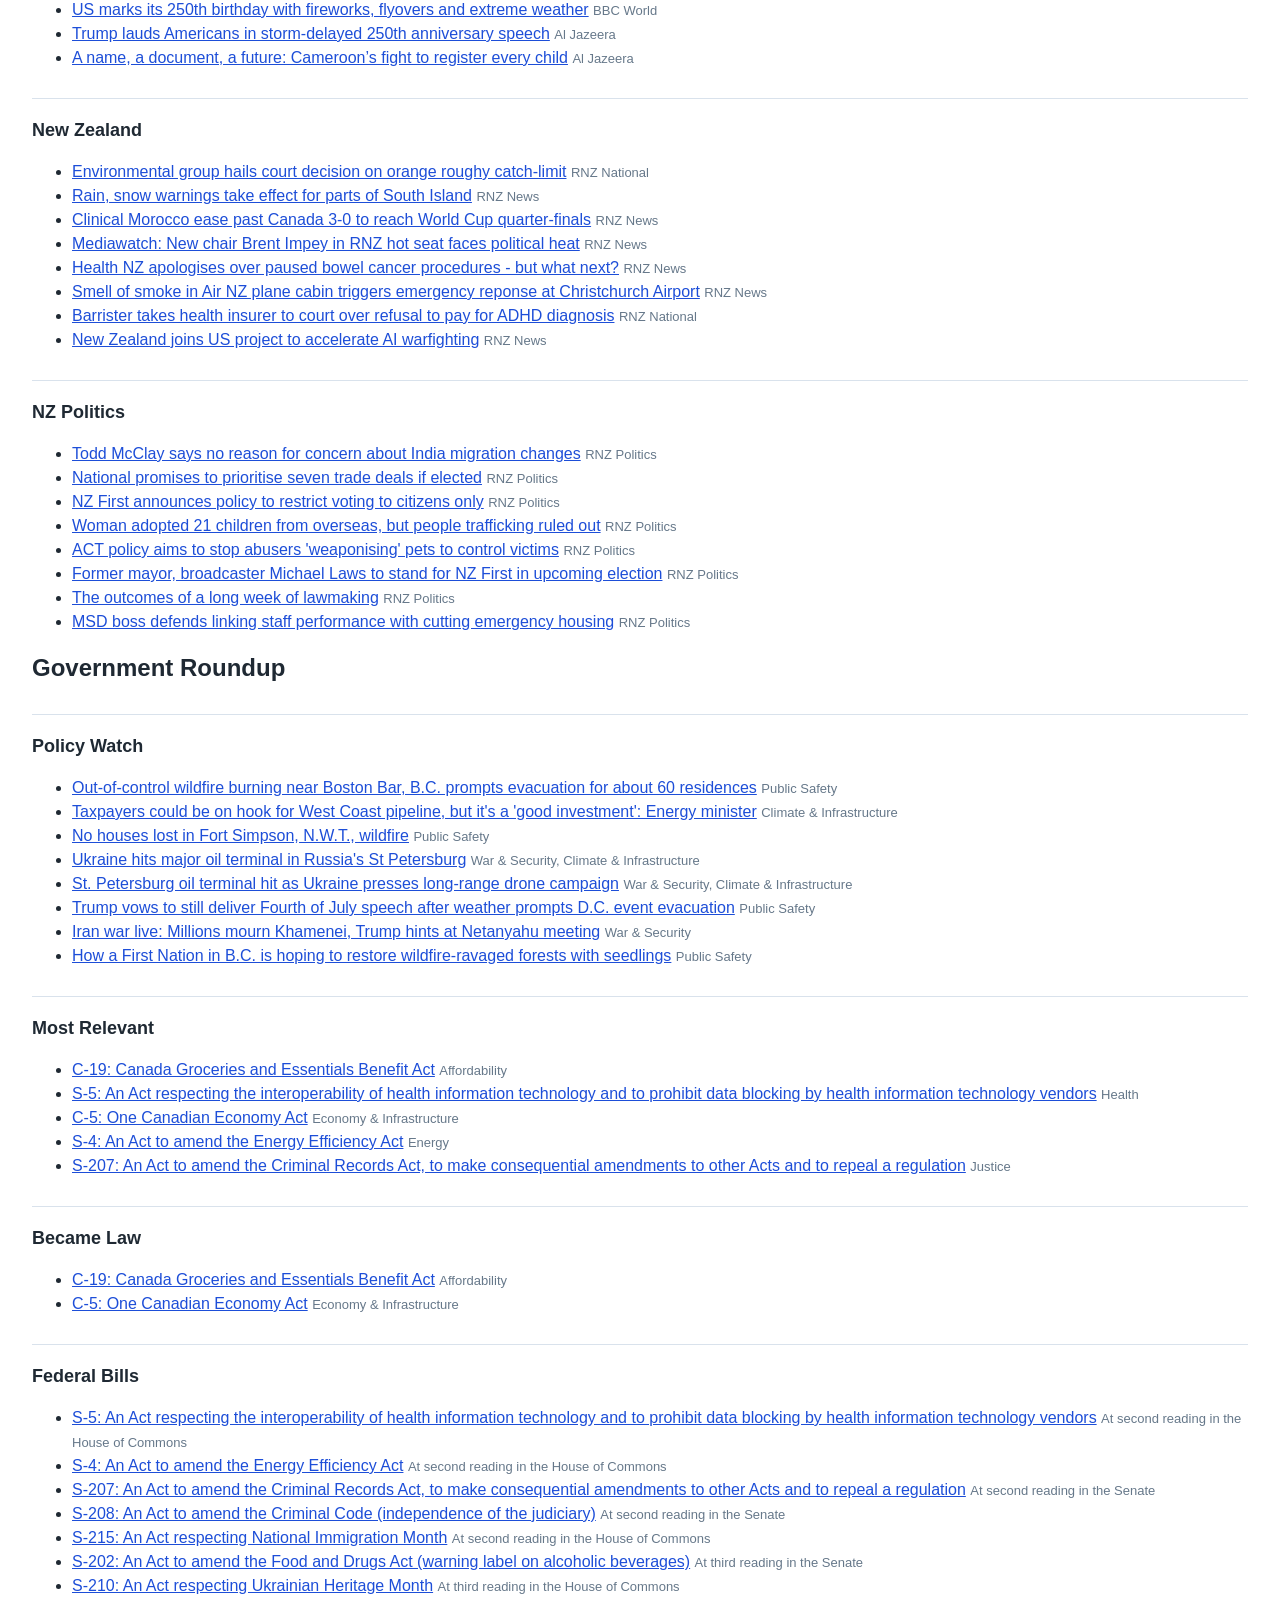
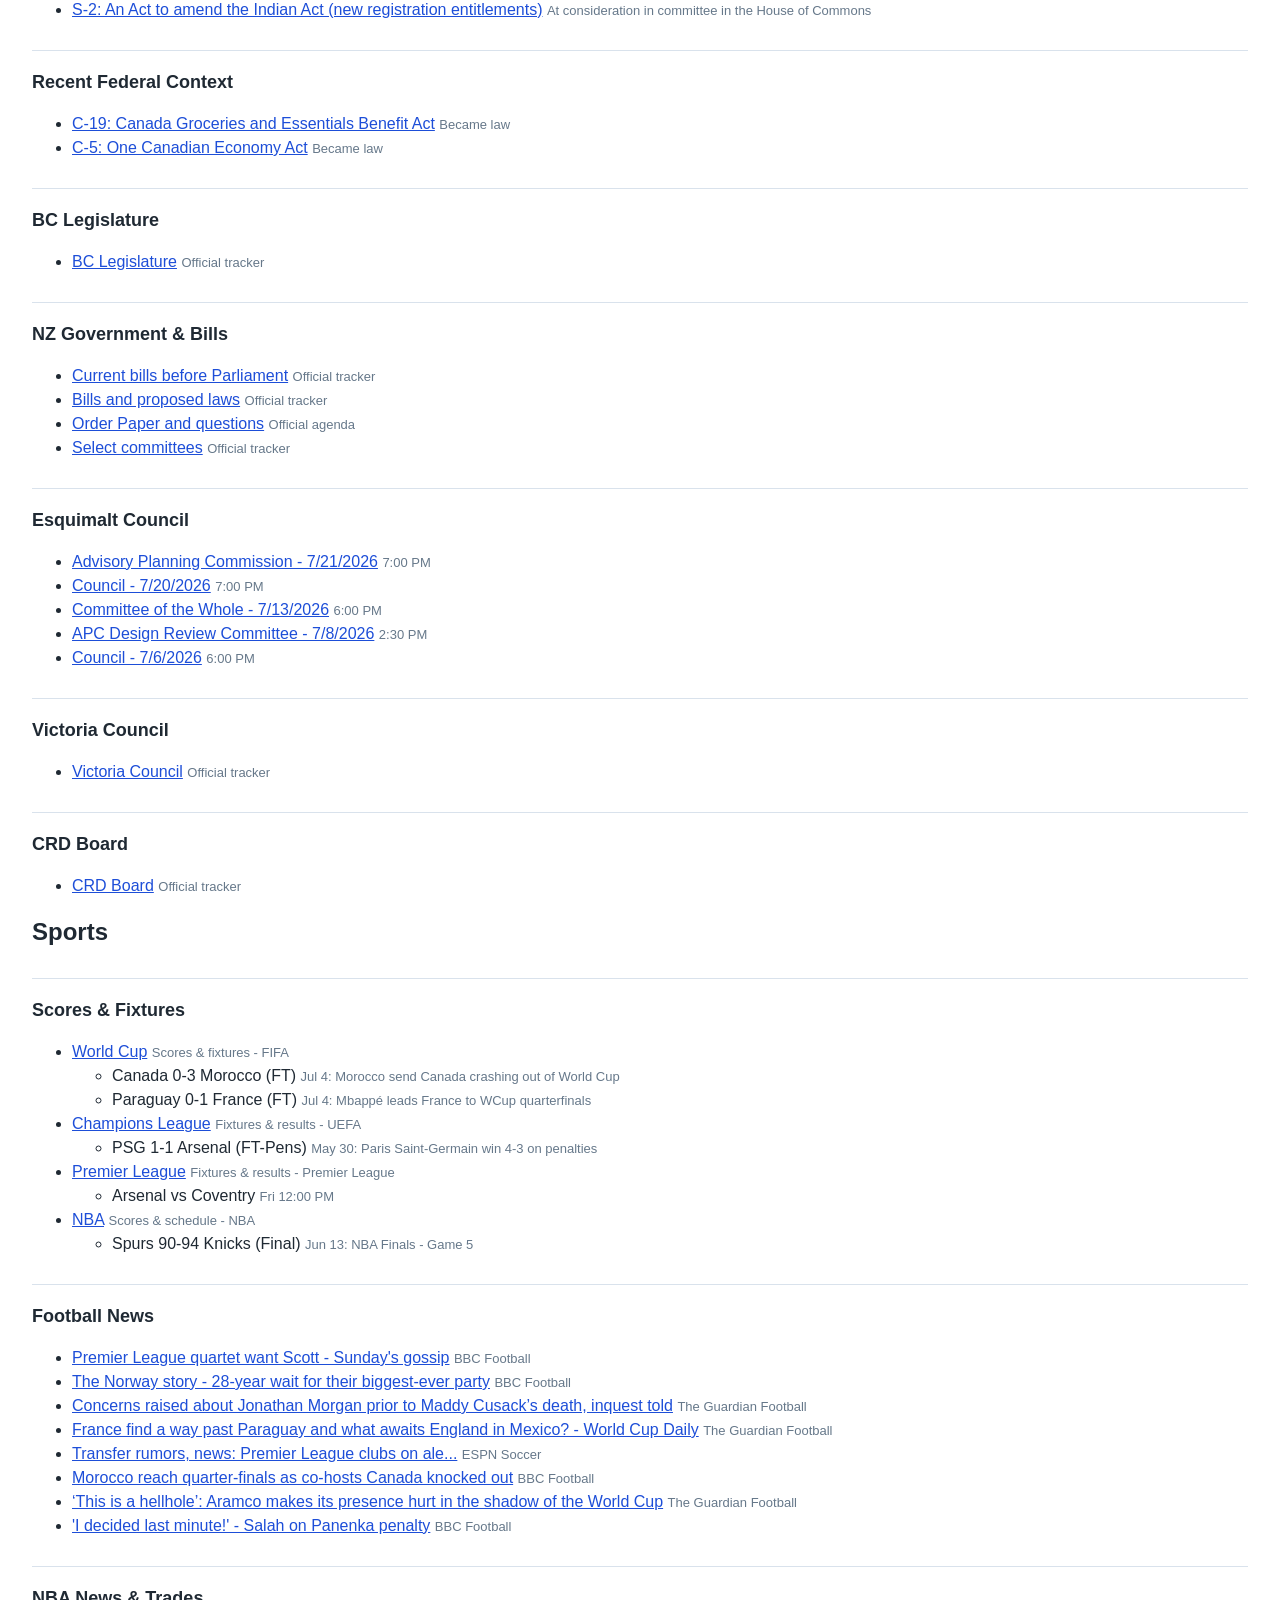
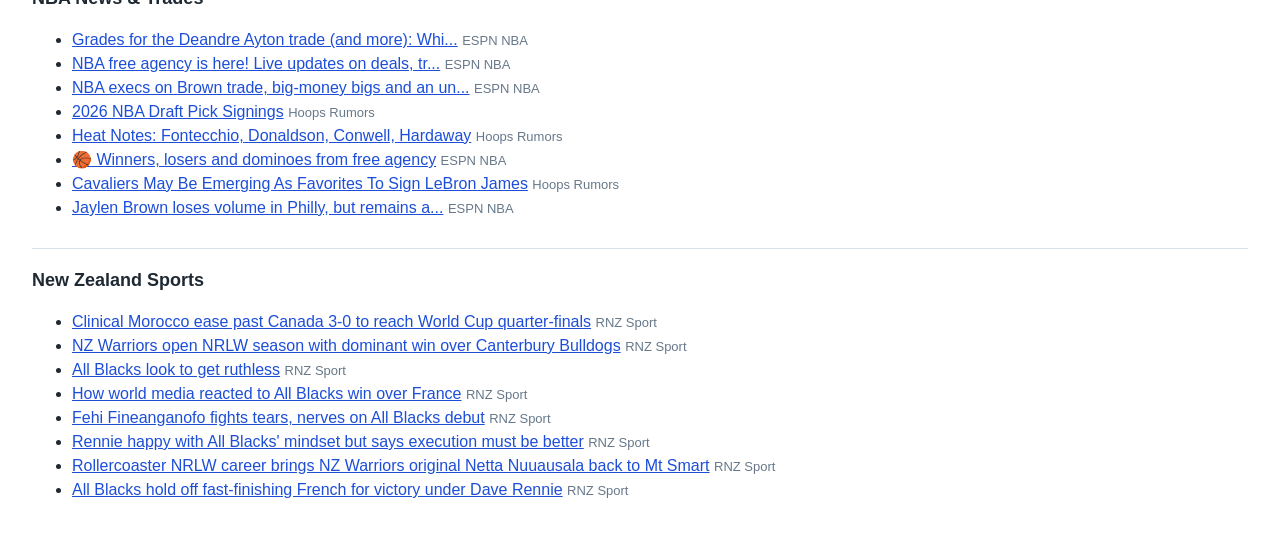
==== commit 1eb6eaee: "Improve source matching and section spacing" ====
--- a/data/digest.html
+++ b/data/digest.html
@@ -15,68 +15,71 @@
     </head>
     <body>
       <div class="digest-header">
-        <h1>Modern Community Topics - 2026-07-03 23:16</h1>
+        <h1>Modern Community Topics - 2026-07-04 23:54</h1>
         <a class="app-link" href="../web/">Back to app</a>
       </div>
       <h2>Esquimalt</h2><ul><li><a href="https://www.esquimalt.ca/community-events/news/notice-meeting-regular-council-july-6-2026">Notice of Meeting - Regular Council - July 6, 2026</a> <span>Township of Esquimalt</span></li>
 <li><a href="https://www.esquimalt.ca/community-events/news/notice-meeting-regular-council-june-22-2026">Notice of Meeting - Regular Council - June 22, 2026</a> <span>Township of Esquimalt</span></li>
 <li><a href="https://www.esquimalt.ca/community-events/news/notice-first-reading-1140-1148-esquimalt-road">Notice of First Reading - 1140 &amp;1148 Esquimalt Road</a> <span>Township of Esquimalt</span></li>
-<li><a href="https://www.esquimalt.ca/community-events/news/notice-meeting-committee-whole-june-15-2026">Notice of Meeting - Committee of the Whole - June 15, 2026</a> <span>Township of Esquimalt</span></li></ul><h2>Local</h2><ul><li><a href="https://vancouver.citynews.ca/2026/07/03/out-of-control-wildfire-near-boston-bar-has-evacuation-notice/">Out-of-control wildfire near Boston Bar has evacuation notice</a> <span>CityNews Vancouver</span></li>
-<li><a href="https://vancouver.citynews.ca/2026/07/03/new-west-dangerous-driving-charge/">B.C. driver charged in high-speed collision in New Westminster</a> <span>CityNews Vancouver</span></li>
-<li><a href="https://vancouver.citynews.ca/2026/07/03/richmond-rcmp-officer-dangerous-driving/">Richmond police officer has been charged with dangerous driving</a> <span>CityNews Vancouver</span></li>
-<li><a href="https://vancouver.citynews.ca/2026/07/03/cp-newsalert-mother-of-b-c-charter-boat-captain-tells-of-heartbreak-after-sinking/">Mother of B.C. charter boat captain tells of heartbreak after sinking</a> <span>CityNews Vancouver</span></li>
-<li><a href="https://vancouver.citynews.ca/2026/07/03/burnaby-illicit-drugs-chemicals-seized/">Thousands of kilos of illicit drugs, chemicals seized, Burnaby RCMP says</a> <span>CityNews Vancouver</span></li></ul><h2>Greater Victoria</h2><ul><li><a href="https://www.victoria.ca/city-government/news/new-grant-program-boosts-community-housing-and-wellbeing">New Grant Program Boosts Community Housing and Wellbeing</a> <span>City of Victoria</span></li>
+<li><a href="https://www.esquimalt.ca/community-events/news/notice-meeting-committee-whole-june-15-2026">Notice of Meeting - Committee of the Whole - June 15, 2026</a> <span>Township of Esquimalt</span></li></ul><h2>Local</h2><ul><li><a href="https://www.cbc.ca/news/canada/british-columbia/wildfire-near-boston-bar-tactical-evacuation-9.7259019?cmp=rss">Out-of-control wildfire burning near Boston Bar, B.C. prompts evacuation for about 60 residences</a> <span>CBC British Columbia</span></li>
+<li><a href="https://vancouver.citynews.ca/2026/07/04/local-impacts-pipeline-b-c-coast/">Local impacts of pipeline to B.C. coast and Delta port expansion</a> <span>CityNews Vancouver</span></li>
+<li><a href="https://www.cbc.ca/news/canada/british-columbia/osoyoos-forest-nursery-seelings-wildfire-forests-9.7257607?cmp=rss">How a First Nation in B.C. is hoping to restore wildfire-ravaged forests with seedlings</a> <span>CBC British Columbia</span></li>
+<li><a href="https://vancouver.citynews.ca/2026/07/04/gvrdeu-escalate-strike-action/">GVRDEU escalating strike action Saturday afternoon</a> <span>CityNews Vancouver</span></li>
+<li><a href="https://www.cbc.ca/news/canada/british-columbia/first-responders-conducting-evacuation-training-in-tatla-lake-area-9.7256724?cmp=rss">Mock evacuation exercise to take place in Tatla Lake area</a> <span>CBC British Columbia</span></li>
+<li><a href="https://www.cbc.ca/news/canada/british-columbia/southern-pipeline-route-delta-roberts-bank-terminal-2-9.7256890?cmp=rss">Why expansion of Delta container port is going hand-in-hand with Alberta pipeline proposal</a> <span>CBC British Columbia</span></li>
+<li><a href="https://www.cbc.ca/radio/sunday/insects-are-friends-not-foe-9.7242587?cmp=rss">To swat or not? These scientists suggest we rethink our fear toward insects</a> <span>CBC British Columbia</span></li>
+<li><a href="https://www.cbc.ca/news/canada/british-columbia/osoyoos-bc-hockey-twins-drafted-nhl-pittsburgh-penguins-9.7255200?cmp=rss">These Osoyoos twins were both drafted by the Pittsburgh Penguins. Their parents say it&#x27;s all about passion</a> <span>CBC British Columbia</span></li></ul><h2>Greater Victoria</h2><ul><li><a href="https://www.victoria.ca/city-government/news/new-grant-program-boosts-community-housing-and-wellbeing">New Grant Program Boosts Community Housing and Wellbeing</a> <span>City of Victoria</span></li>
 <li><a href="https://www.crd.ca/news/crd-announces-katie-hamilton-senior-manager-corporate-communications-and-engagement">​CRD Announces Katie Hamilton as Senior Manager, Corporate Communications and Engagement</a> <span>Capital Regional District</span></li>
 <li><a href="https://www.crd.ca/news/crd-invites-public-input-help-shape-future-transportation-capital-region">The CRD invites public input to help shape the future of transportation in the capital region</a> <span>Capital Regional District</span></li>
 <li><a href="https://www.victoria.ca/city-government/news/report-bylaw-violation-form-temporarily-unavailable">Report a Bylaw Violation Form Temporarily Unavailable</a> <span>City of Victoria</span></li>
 <li><a href="https://www.victoria.ca/city-government/news/canada-day-holiday-hours-and-parking-3">Canada Day Holiday Hours and Parking</a> <span>City of Victoria</span></li>
 <li><a href="https://www.victoria.ca/city-government/news/victorias-canada-day-2026-what-you-need-know">Victoria’s Canada Day 2026: What you need to know</a> <span>City of Victoria</span></li>
 <li><a href="https://www.victoria.ca/city-government/news/celebrate-canada-day-inner-harbour">Celebrate Canada Day at the Inner Harbour</a> <span>City of Victoria</span></li>
-<li><a href="https://www.victoria.ca/city-government/news/new-digital-tools-simplify-permitting-and-speed-applications">New Digital Tools Simplify Permitting and Speed Up Applications</a> <span>City of Victoria</span></li></ul><h2>Provincial</h2><ul><li><a href="https://thetyee.ca/News/2026/07/03/Going-Happen-Again/">‘It&#x27;s Going to Happen Again’</a> <span>The Tyee</span></li>
-<li><a href="https://news.gov.bc.ca/releases/2026PREM0043-000761">Premier’s statement on Canada Day</a> <span>BC Government News</span></li>
-<li><a href="https://thetyee.ca/Culture/2026/07/03/Indian-Summer-Festival-Starts-With-Laughter/">Indian Summer Starts with Laughter</a> <span>The Tyee</span></li>
-<li><a href="https://thetyee.ca/Presents/2026/07/03/Powell-Street-Festival-50th-Year/">Powell Street Festival Celebrates Its 50th Year</a> <span>The Tyee</span></li>
-<li><a href="https://thetyee.ca/Culture/2026/07/03/Calgary-Confluence-Gets-Complicated/">Calgary’s ‘Confluence’ Gets Complicated</a> <span>The Tyee</span></li>
-<li><a href="https://thetyee.ca/Culture/2026/07/03/Radical-Magic-Estelle-Shook-Caravan-Farm-Theatre/">The Radical Magic of Estelle Shook</a> <span>The Tyee</span></li>
-<li><a href="https://thetyee.ca/News/2026/07/02/Stephanie-Allen-Wants-Be-Vancouver-Mayor/">Stephanie Allen Wants to Be Vancouver’s Next Mayor</a> <span>The Tyee</span></li>
-<li><a href="https://thetyee.ca/Opinion/2026/07/03/Inside-Carney-Pipeline-Deal-Alberta-BC/">Inside Carney’s Pipeline Deal with Alberta and BC</a> <span>The Tyee</span></li></ul><h2>National</h2><ul><li><a href="https://www.cbc.ca/news/politics/taxpayers-could-be-on-hook-for-west-coast-pipeline-but-it-s-a-good-investment-energy-minister-9.7258006?cmp=rss">Taxpayers could be on hook for West Coast pipeline, but it&#x27;s a &#x27;good investment&#x27;: Energy minister</a> <span>CBC Politics</span></li>
+<li><a href="https://www.victoria.ca/city-government/news/new-digital-tools-simplify-permitting-and-speed-applications">New Digital Tools Simplify Permitting and Speed Up Applications</a> <span>City of Victoria</span></li></ul><h2>Provincial</h2><ul><li><a href="https://news.gov.bc.ca/releases/2026PREM0043-000761">Premier’s statement on Canada Day</a> <span>BC Government News</span></li>
+<li><a href="https://thetyee.ca/News/2026/07/03/Going-Happen-Again/">‘It&#x27;s Going to Happen Again’</a> <span>The Tyee</span></li>
+<li><a href="https://news.gov.bc.ca/releases/2026PREM0046-000779">B.C. secures landmark agreement to power decades of jobs, prosperity, growth</a> <span>BC Government News</span></li>
+<li><a href="https://news.gov.bc.ca/releases/2026EMCR0029-000754">Plan ahead, stay safe this Canada Day</a> <span>BC Government News</span></li>
+<li><a href="https://news.gov.bc.ca/releases/2026TT0063-000782">Nighttime lane closures, increased noise expected for Mary Hill Bypass</a> <span>BC Government News</span></li>
+<li><a href="https://news.gov.bc.ca/releases/2026TT0064-000783">Temporary lane reduction planned for Clearbrook Road over Highway 1</a> <span>BC Government News</span></li>
+<li><a href="https://news.gov.bc.ca/releases/2026FOR0034-000780">Setting new harvest level near Hazelton</a> <span>BC Government News</span></li>
+<li><a href="https://news.gov.bc.ca/releases/2026WLRS0031-000781">Northwestern land-use planning at next engagement stage</a> <span>BC Government News</span></li></ul><h2>National</h2><ul><li><a href="https://www.cbc.ca/news/politics/taxpayers-could-be-on-hook-for-west-coast-pipeline-but-it-s-a-good-investment-energy-minister-9.7258006?cmp=rss">Taxpayers could be on hook for West Coast pipeline, but it&#x27;s a &#x27;good investment&#x27;: Energy minister</a> <span>CBC Politics</span></li>
 <li><a href="https://www.cbc.ca/news/politics/feds-to-weigh-guardrails-alternatives-to-contentious-labour-code-tool-hajdu-9.7257490?cmp=rss">Feds to weigh guardrails, alternatives to &#x27;contentious&#x27; labour code tool: Hajdu</a> <span>CBC Politics</span></li>
-<li><a href="https://www.cbc.ca/news/canada/calgary/separatism-pipeline-skepticism-9.7258279?cmp=rss">Will Alberta pipeline proposal move voters ahead of separation vote?</a> <span>CBC Top Stories</span></li>
-<li><a href="https://www.cbc.ca/news/politics/hoekstra-trade-talks-no-progress-9.7257293?cmp=rss">Hoekstra says no &#x27;significant progress&#x27; in 14 months of trade negotiations, but U.S. to keep talking</a> <span>CBC Politics</span></li>
-<li><a href="https://www.cbc.ca/news/canada/windsor/gordie-howe-bridge-cost-delays-construction-funding-2026-9.7256222?cmp=rss">Gordie Howe bridge cost still $6.4B despite delays, federal authority says</a> <span>CBC Top Stories</span></li>
-<li><a href="https://www.cbc.ca/news/health/chemotherapy-shortage-ifosfamide-cyclophosphamide-9.7257775?cmp=rss">Health Canada permits temporary import of Chinese-authorized chemo injection drug amid critical shortage</a> <span>CBC Top Stories</span></li>
-<li><a href="https://www.cbc.ca/news/canada/hamilton/cooney-hamber-trial-milton-9.7258020?cmp=rss">Ontario couple sentenced to life in prison for murdering boy &#x27;got what they deserved,&#x27; brother tells court</a> <span>CBC Top Stories</span></li>
-<li><a href="https://www.cbc.ca/news/canada/hamilton/gilgeous-alexander-canada-puerto-rico-fiba-world-cup-9.7258491?cmp=rss">Gilgeous-Alexander scores 26 points as Canada routs Puerto Rico 110-84 in basketball World Cup qualifying</a> <span>CBC Top Stories</span></li></ul><h2>World</h2><ul><li><a href="https://www.aljazeera.com/news/2026/7/3/thousands-forced-to-evacuate-in-colorado-as-wildfire-spreads?traffic_source=rss">Thousands forced to evacuate in Colorado as wildfire spreads</a> <span>Al Jazeera</span></li>
-<li><a href="https://www.aljazeera.com/sports/2026/7/4/england-vs-mexico-world-cup-knockout-match-to-go-ahead-as-scheduled?traffic_source=rss">England vs Mexico World Cup knockout match to go ahead as scheduled</a> <span>Al Jazeera</span></li>
-<li><a href="https://www.aljazeera.com/video/newsfeed/2026/7/3/massive-wildfire-spreads-in-portugal-amid-extreme-heat-and-strong-wind?traffic_source=rss">Massive wildfire spreads in Portugal amid extreme heat and strong wind</a> <span>Al Jazeera</span></li>
-<li><a href="https://www.aljazeera.com/news/liveblog/2026/7/4/iran-war-live-millions-expected-in-tehran-for-funeral-of-ali-khamenei?traffic_source=rss">Iran war live: Millions expected in Tehran for funeral of Ali Khamenei</a> <span>Al Jazeera</span></li>
-<li><a href="https://www.aljazeera.com/video/newsfeed/2026/7/3/venezuelas-rodriguez-blames-propaganda-for-quake-response-backlash-2?traffic_source=rss">Venezuela’s Rodriguez blames ‘propaganda’ for quake response backlash</a> <span>Al Jazeera</span></li>
-<li><a href="https://www.bbc.co.uk/news/articles/cx2k4k7jqeno?at_medium=RSS&amp;at_campaign=rss">Iran begins public mourning for Ayatollah killed in February</a> <span>BBC World</span></li>
-<li><a href="https://www.aljazeera.com/video/inside-story/2026/7/3/is-chinas-new-ethnic-unity-law-a-step-towards-forced-assimilation-2?traffic_source=rss">Is China’s new ethnic unity law a step towards forced assimilation?</a> <span>Al Jazeera</span></li>
-<li><a href="https://www.bbc.co.uk/news/articles/cvge0gd6lnqo?at_medium=RSS&amp;at_campaign=rss">Zuma showing South Africa &#x27;middle finger&#x27; by meeting Gupta brother - minister</a> <span>BBC World</span></li></ul><h2>New Zealand</h2><ul><li><a href="https://www.rnz.co.nz/news/crime-and-justice/657361/environmental-group-hails-court-decision-on-orange-roughy-catch-limit">Environmental group hails court decision on orange roughy catch-limit</a> <span>RNZ National</span></li>
-<li><a href="https://www.rnz.co.nz/news/emergencies_local/653213/smell-of-gas-in-auckland-sparks-school-evacuation-fenz-call-outs">Smell of gas in Auckland sparks school evacuation, FENZ call-outs</a> <span>RNZ National</span></li>
+<li><a href="https://www.cbc.ca/news/canada/north/fort-simpson-nwt-wildfire-9.7258696?cmp=rss">No houses lost in Fort Simpson, N.W.T., wildfire</a> <span>CBC Top Stories</span></li>
+<li><a href="https://www.cbc.ca/news/politics/beef-prices-federal-government-interprovincial-trade-barrier-slaughterhouse-meat-9.7258043?cmp=rss">Feeling sticker shock over Canadian beef? Here&#x27;s why — and what&#x27;s being done about it</a> <span>CBC Politics</span></li>
+<li><a href="https://www.cbc.ca/news/world/national-mall-evacuations-storm-trump-fourth-of-july-speech-9.7258943?cmp=rss">Trump vows to still deliver Fourth of July speech after weather prompts D.C. event evacuation</a> <span>CBC Top Stories</span></li>
+<li><a href="https://www.cbc.ca/news/canada/north/professional-basketball-game-whitehorse-9.7258036?cmp=rss">Fans get home court advantage as first ever professional basketball game tips-off in Whitehorse</a> <span>CBC Top Stories</span></li>
+<li><a href="https://www.cbc.ca/news/politics/f-35s-defence-department-business-card-9.7257273?cmp=rss">DND official rebuked for custom-made business card featuring F-35s</a> <span>CBC Politics</span></li>
+<li><a href="https://www.cbc.ca/news/science/nuclear-strategy-pensions-electricity-9.7257049?cmp=rss">Canada wants to build up to 10 new nuclear plants. Will our pension funds pay for them?</a> <span>CBC Top Stories</span></li></ul><h2>World</h2><ul><li><a href="https://www.bbc.co.uk/news/articles/cr5jpvv06e1o?at_medium=RSS&amp;at_campaign=rss">Keiko Fujimori declared winner of Peru&#x27;s presidential election weeks after vote</a> <span>BBC World</span></li>
+<li><a href="https://www.aljazeera.com/news/liveblog/2026/7/5/iran-war-live-huge-crowds-mourn-khamenei-trump-vows-calm-during-funeral?traffic_source=rss">Iran war live: Millions mourn Khamenei, Trump hints at Netanyahu meeting</a> <span>Al Jazeera</span></li>
+<li><a href="https://www.bbc.co.uk/news/articles/c4gy51ky75vo?at_medium=RSS&amp;at_campaign=rss">Chinese underground church figure Jin Mingri freed from prison</a> <span>BBC World</span></li>
+<li><a href="https://www.aljazeera.com/sports/2026/7/5/brazil-vs-norway-fifa-world-cup-last-16-vinicius-haaland-and-prediction?traffic_source=rss">Brazil vs Norway: FIFA World Cup last 16 – Vinicius, Haaland and prediction</a> <span>Al Jazeera</span></li>
+<li><a href="https://www.aljazeera.com/video/witness/2026/7/5/native-americans-resisting-ice?traffic_source=rss">Native Americans Resisting ICE</a> <span>Al Jazeera</span></li>
+<li><a href="https://www.bbc.co.uk/news/articles/cp9lppvkmz5o?at_medium=RSS&amp;at_campaign=rss">US marks its 250th birthday with fireworks, flyovers and extreme weather</a> <span>BBC World</span></li>
+<li><a href="https://www.aljazeera.com/video/newsfeed/2026/7/5/aje-onl-nf_trump-lauds-americans-in-250th-anniversary-speech-050726?traffic_source=rss">Trump lauds Americans in storm-delayed 250th anniversary speech</a> <span>Al Jazeera</span></li>
+<li><a href="https://www.aljazeera.com/news/2026/7/5/a-name-a-document-a-future-cameroons-fight-to-register-every-child?traffic_source=rss">A name, a document, a future: Cameroon’s fight to register every child</a> <span>Al Jazeera</span></li></ul><h2>New Zealand</h2><ul><li><a href="https://www.rnz.co.nz/news/crime-and-justice/657361/environmental-group-hails-court-decision-on-orange-roughy-catch-limit">Environmental group hails court decision on orange roughy catch-limit</a> <span>RNZ National</span></li>
+<li><a href="https://www.rnz.co.nz/news/weather/672039/rain-snow-warnings-take-effect-for-parts-of-south-island">Rain, snow warnings take effect for parts of South Island</a> <span>RNZ News</span></li>
+<li><a href="https://www.rnz.co.nz/news/sport/674418/clinical-morocco-ease-past-canada-3-0-to-reach-world-cup-quarter-finals">Clinical Morocco ease past Canada 3-0 to reach World Cup quarter-finals</a> <span>RNZ News</span></li>
+<li><a href="https://www.rnz.co.nz/news/media-technology/672633/mediawatch-new-chair-brent-impey-in-rnz-hot-seat-faces-political-heat">Mediawatch: New chair Brent Impey in RNZ hot seat faces political heat</a> <span>RNZ News</span></li>
+<li><a href="https://www.rnz.co.nz/news/health/671797/health-nz-apologises-over-paused-bowel-cancer-procedures-but-what-next">Health NZ apologises over paused bowel cancer procedures - but what next?</a> <span>RNZ News</span></li>
 <li><a href="https://www.rnz.co.nz/news/emergency/666897/smell-of-smoke-in-air-nz-plane-cabin-triggers-emergency-reponse-at-christchurch-airport">Smell of smoke in Air NZ plane cabin triggers emergency reponse at Christchurch Airport</a> <span>RNZ News</span></li>
-<li><a href="https://www.rnz.co.nz/news/te-manu-korihi/657276/rangatahi-use-kapa-haka-to-share-identity-stories-and-healing">Rangatahi use kapa haka to share identity, stories and healing</a> <span>RNZ News</span></li>
 <li><a href="https://www.rnz.co.nz/news/health/657278/barrister-takes-health-insurer-to-court-over-refusal-to-pay-for-adhd-diagnosis">Barrister takes health insurer to court over refusal to pay for ADHD diagnosis</a> <span>RNZ National</span></li>
-<li><a href="https://www.rnz.co.nz/news/political/654063/government-to-go-ahead-with-expansion-of-programme-to-help-young-children-s-language">Government to go ahead with expansion of programme to help young children&#x27;s language</a> <span>RNZ National</span></li>
-<li><a href="https://www.rnz.co.nz/news/regional/661344/concrete-filled-golf-holes-deepen-pegasus-development-dispute">Concrete-filled golf holes deepen Pegasus development dispute</a> <span>RNZ News</span></li>
-<li><a href="https://www.rnz.co.nz/news/health/660871/potential-human-rights-abuses-uncovered-at-dunedin-s-wakari-hospital-ombudsman">Potential human rights abuses uncovered at Dunedin&#x27;s Wakari Hospital - ombudsman</a> <span>RNZ News</span></li></ul><h2>NZ Politics</h2><ul><li><a href="https://www.rnz.co.nz/news/political/665957/woman-adopted-21-children-from-overseas-but-people-trafficking-ruled-out">Woman adopted 21 children from overseas, but people trafficking ruled out</a> <span>RNZ Politics</span></li>
+<li><a href="https://www.rnz.co.nz/news/world/674778/new-zealand-joins-us-project-to-accelerate-ai-warfighting">New Zealand joins US project to accelerate AI warfighting</a> <span>RNZ News</span></li></ul><h2>NZ Politics</h2><ul><li><a href="https://www.rnz.co.nz/news/political/673879/todd-mcclay-says-no-reason-for-concern-about-india-migration-changes">Todd McClay says no reason for concern about India migration changes</a> <span>RNZ Politics</span></li>
+<li><a href="https://www.rnz.co.nz/news/political/672751/national-promises-to-prioritise-seven-trade-deals-if-elected">National promises to prioritise seven trade deals if elected</a> <span>RNZ Politics</span></li>
+<li><a href="https://www.rnz.co.nz/news/political/673830/nz-first-announces-policy-to-restrict-voting-to-citizens-only">NZ First announces policy to restrict voting to citizens only</a> <span>RNZ Politics</span></li>
+<li><a href="https://www.rnz.co.nz/news/political/665957/woman-adopted-21-children-from-overseas-but-people-trafficking-ruled-out">Woman adopted 21 children from overseas, but people trafficking ruled out</a> <span>RNZ Politics</span></li>
+<li><a href="https://www.rnz.co.nz/news/political/673624/act-policy-aims-to-stop-abusers-weaponising-pets-to-control-victims">ACT policy aims to stop abusers &#x27;weaponising&#x27; pets to control victims</a> <span>RNZ Politics</span></li>
 <li><a href="https://www.rnz.co.nz/news/political/658049/former-mayor-broadcaster-michael-laws-to-stand-for-nz-first-in-upcoming-election">Former mayor, broadcaster Michael Laws to stand for NZ First in upcoming election</a> <span>RNZ Politics</span></li>
-<li><a href="https://www.rnz.co.nz/news/political/653161/a-kick-in-the-guts-calls-for-fees-associated-with-registering-stillbirths-to-be-waived">&#x27;A kick in the guts&#x27;: Calls for fees associated with registering stillbirths to be waived</a> <span>RNZ Politics</span></li>
-<li><a href="https://www.rnz.co.nz/news/political/659839/waikato-hospital-ward-will-not-be-ready-until-2027-health-minister-says">Waikato Hospital ward will not be ready until 2027, health minister says</a> <span>RNZ Politics</span></li>
-<li><a href="https://www.rnz.co.nz/news/political/657399/msd-boss-defends-linking-staff-performance-with-cutting-emergency-housing">MSD boss defends linking staff performance with cutting emergency housing</a> <span>RNZ Politics</span></li>
-<li><a href="https://www.rnz.co.nz/news/political/654881/the-house-the-not-my-circus-defence-versus-the-rules">The House: The &#x27;not my circus&#x27; defence versus the rules</a> <span>RNZ Politics</span></li>
-<li><a href="https://www.rnz.co.nz/news/political/660035/new-us-ambassador-would-like-chance-to-work-on-new-zealand-s-nuclear-policy">New US ambassador would like chance to work on New Zealand&#x27;s nuclear policy</a> <span>RNZ Politics</span></li>
-<li><a href="https://www.rnz.co.nz/news/political/654496/bill-banning-climate-tort-cases-like-mike-smith-s-passes-first-reading">Bill banning climate tort cases like Mike Smith&#x27;s passes first reading</a> <span>RNZ Politics</span></li></ul>
+<li><a href="https://www.rnz.co.nz/news/political/673386/the-outcomes-of-a-long-week-of-lawmaking">The outcomes of a long week of lawmaking</a> <span>RNZ Politics</span></li>
+<li><a href="https://www.rnz.co.nz/news/political/657399/msd-boss-defends-linking-staff-performance-with-cutting-emergency-housing">MSD boss defends linking staff performance with cutting emergency housing</a> <span>RNZ Politics</span></li></ul>
       <h1>Government Roundup</h1>
-      <h2>Policy Watch</h2><ul><li><a href="https://www.bbc.co.uk/news/articles/cn75ex1dv61o?at_medium=RSS&amp;at_campaign=rss">Gaza patients face agonising delays for medical evacuation</a> <span>War &amp; Security, Public Safety</span></li>
-<li><a href="https://vancouver.citynews.ca/2026/07/03/out-of-control-wildfire-near-boston-bar-has-evacuation-notice/">Out-of-control wildfire near Boston Bar has evacuation notice</a> <span>Public Safety</span></li>
+      <h2>Policy Watch</h2><ul><li><a href="https://www.cbc.ca/news/canada/british-columbia/wildfire-near-boston-bar-tactical-evacuation-9.7259019?cmp=rss">Out-of-control wildfire burning near Boston Bar, B.C. prompts evacuation for about 60 residences</a> <span>Public Safety</span></li>
 <li><a href="https://www.cbc.ca/news/politics/taxpayers-could-be-on-hook-for-west-coast-pipeline-but-it-s-a-good-investment-energy-minister-9.7258006?cmp=rss">Taxpayers could be on hook for West Coast pipeline, but it&#x27;s a &#x27;good investment&#x27;: Energy minister</a> <span>Climate &amp; Infrastructure</span></li>
-<li><a href="https://www.cbc.ca/news/health/chemotherapy-shortage-ifosfamide-cyclophosphamide-9.7257775?cmp=rss">Health Canada permits temporary import of Chinese-authorized chemo injection drug amid critical shortage</a> <span>Public Safety, Health</span></li>
-<li><a href="https://www.aljazeera.com/sports/2026/7/3/egypt-say-dallas-police-officer-pushed-player-team-director-at-world-cup?traffic_source=rss">Egypt say Dallas police officer pushed player, team director at World Cup</a> <span>War &amp; Security, Public Safety</span></li>
-<li><a href="https://www.aljazeera.com/news/liveblog/2026/7/4/iran-war-live-millions-expected-in-tehran-for-funeral-of-ali-khamenei?traffic_source=rss">Iran war live: Millions expected in Tehran for funeral of Ali Khamenei</a> <span>War &amp; Security</span></li>
-<li><a href="https://www.aljazeera.com/news/2026/7/3/thousands-forced-to-evacuate-in-colorado-as-wildfire-spreads?traffic_source=rss">Thousands forced to evacuate in Colorado as wildfire spreads</a> <span>Public Safety</span></li>
-<li><a href="https://www.bbc.co.uk/news/articles/cx2k4k7jqeno?at_medium=RSS&amp;at_campaign=rss">Iran begins public mourning for Ayatollah killed in February</a> <span>War &amp; Security</span></li></ul><h2>Most Relevant</h2><ul><li><a href="https://www.parl.ca/legisinfo/en/bill/45-1/c-19">C-19: Canada Groceries and Essentials Benefit Act</a> <span>Affordability</span></li>
+<li><a href="https://www.cbc.ca/news/canada/north/fort-simpson-nwt-wildfire-9.7258696?cmp=rss">No houses lost in Fort Simpson, N.W.T., wildfire</a> <span>Public Safety</span></li>
+<li><a href="https://www.bbc.co.uk/news/articles/c8j2vmzxezro?at_medium=RSS&amp;at_campaign=rss">Ukraine hits major oil terminal in Russia&#x27;s St Petersburg</a> <span>War &amp; Security, Climate &amp; Infrastructure</span></li>
+<li><a href="https://www.cbc.ca/news/world/st-petersburg-oil-terminal-ukraine-drone-attack-9.7258503?cmp=rss">St. Petersburg oil terminal hit as Ukraine presses long-range drone campaign</a> <span>War &amp; Security, Climate &amp; Infrastructure</span></li>
+<li><a href="https://www.cbc.ca/news/world/national-mall-evacuations-storm-trump-fourth-of-july-speech-9.7258943?cmp=rss">Trump vows to still deliver Fourth of July speech after weather prompts D.C. event evacuation</a> <span>Public Safety</span></li>
+<li><a href="https://www.aljazeera.com/news/liveblog/2026/7/5/iran-war-live-huge-crowds-mourn-khamenei-trump-vows-calm-during-funeral?traffic_source=rss">Iran war live: Millions mourn Khamenei, Trump hints at Netanyahu meeting</a> <span>War &amp; Security</span></li>
+<li><a href="https://www.cbc.ca/news/canada/british-columbia/osoyoos-forest-nursery-seelings-wildfire-forests-9.7257607?cmp=rss">How a First Nation in B.C. is hoping to restore wildfire-ravaged forests with seedlings</a> <span>Public Safety</span></li></ul><h2>Most Relevant</h2><ul><li><a href="https://www.parl.ca/legisinfo/en/bill/45-1/c-19">C-19: Canada Groceries and Essentials Benefit Act</a> <span>Affordability</span></li>
 <li><a href="https://www.parl.ca/legisinfo/en/bill/45-1/s-5">S-5: An Act respecting the interoperability of health information technology and to prohibit data blocking by health information technology vendors</a> <span>Health</span></li>
 <li><a href="https://www.parl.ca/legisinfo/en/bill/45-1/c-5">C-5: One Canadian Economy Act</a> <span>Economy &amp; Infrastructure</span></li>
 <li><a href="https://www.parl.ca/legisinfo/en/bill/45-1/s-4">S-4: An Act to amend the Energy Efficiency Act</a> <span>Energy</span></li>
@@ -98,32 +101,31 @@
 <li><a href="https://esquimalt.ca.legistar.com/Calendar.aspx">APC Design Review Committee - 7/8/2026</a> <span>2:30 PM</span></li>
 <li><a href="https://esquimalt.ca.legistar.com/Calendar.aspx">Council - 7/6/2026</a> <span>6:00 PM</span></li></ul><h2>Victoria Council</h2><ul><li><a href="https://www.victoria.ca/city-government/mayor-council/council-committee-meetings">Victoria Council</a> <span>Official tracker</span></li></ul><h2>CRD Board</h2><ul><li><a href="https://www.crd.ca/about/board-committees/meeting-schedule">CRD Board</a> <span>Official tracker</span></li></ul>
       <h1>Sports</h1>
-      <h2>Scores & Fixtures</h2><ul><li><a href="https://www.fifa.com/en/tournaments/mens/worldcup/canadamexicousa2026/scores-fixtures">World Cup</a> <span>Scores &amp; fixtures - FIFA</span><ul><li>Australia 1-1 Egypt (FT-Pens) <span>Jul 3: Egypt advance 4-2 on penalties</span></li>
-<li>Argentina 3-2 Cape Verde (AET) <span>Jul 3: Argentina beat Cape Verde 3-2 in extra time</span></li>
-<li>Colombia 1-0 Ghana (FT) <span>Jul 3: Arias guides Colombia past Ghana into round of 16</span></li></ul></li>
+      <h2>Scores & Fixtures</h2><ul><li><a href="https://www.fifa.com/en/tournaments/mens/worldcup/canadamexicousa2026/scores-fixtures">World Cup</a> <span>Scores &amp; fixtures - FIFA</span><ul><li>Canada 0-3 Morocco (FT) <span>Jul 4: Morocco send Canada crashing out of World Cup</span></li>
+<li>Paraguay 0-1 France (FT) <span>Jul 4: Mbappé leads France to WCup quarterfinals</span></li></ul></li>
 <li><a href="https://www.uefa.com/uefachampionsleague/fixtures-results/">Champions League</a> <span>Fixtures &amp; results - UEFA</span><ul><li>PSG 1-1 Arsenal (FT-Pens) <span>May 30: Paris Saint-Germain win 4-3 on penalties</span></li></ul></li>
 <li><a href="https://www.premierleague.com/fixtures">Premier League</a> <span>Fixtures &amp; results - Premier League</span><ul><li>Arsenal vs Coventry <span>Fri 12:00 PM</span></li></ul></li>
-<li><a href="https://www.nba.com/games">NBA</a> <span>Scores &amp; schedule - NBA</span><ul><li>Spurs 90-94 Knicks (Final) <span>Jun 13: NBA Finals - Game 5</span></li></ul></li></ul><h2>Football News</h2><ul><li><a href="https://www.theguardian.com/football/2026/jul/03/maddy-cusack-jonathan-morgan-womens-football-inquest">Concerns raised about Jonathan Morgan prior to Maddy Cusack’s death, inquest told</a> <span>The Guardian Football</span></li>
-<li><a href="https://www.bbc.co.uk/sport/football/videos/cg53p2qym2jo?at_medium=RSS&amp;at_campaign=rss">&#x27;I decided last minute!&#x27; - Salah on Panenka penalty</a> <span>BBC Football</span></li>
-<li><a href="https://www.bbc.co.uk/sport/football/videos/crr8pz45409o?at_medium=RSS&amp;at_campaign=rss">Arias strike sends Colombia into last 16 with victory over Ghana</a> <span>BBC Football</span></li>
-<li><a href="https://www.bbc.co.uk/sport/football/videos/c9q23jpee23o?at_medium=RSS&amp;at_campaign=rss">&#x27;What a strike!&#x27; - Cabral hits brilliant goal to draw Cape Verde level in extra time</a> <span>BBC Football</span></li>
-<li><a href="https://www.theguardian.com/football/2026/jul/04/colombia-ghana-world-cup-2026-last-32-match-report">Jhon Arias goal sends Colombia into last 16 as Ghana bow out of World Cup</a> <span>The Guardian Football</span></li>
-<li><a href="https://www.theguardian.com/football/2026/jul/03/ange-postecoglou-head-coach-al-nassr-cristiano-ronaldo">Ange Postecoglou to manage Cristiano Ronaldo after landing Al-Nassr job</a> <span>The Guardian Football</span></li>
-<li><a href="https://www.theguardian.com/football/2026/jul/03/fulham-move-for-west-ham-crysencio-summerville">Fulham make move for Crysencio Summerville while Granit Xhaka stays at Sunderland</a> <span>The Guardian Football</span></li>
-<li><a href="https://www.bbc.co.uk/sport/football/articles/cp8r4dp1l6wo?at_medium=RSS&amp;at_campaign=rss">Aston Villa sign Norway midfielder Kielland</a> <span>BBC Football</span></li></ul><h2>NBA News &amp; Trades</h2><ul><li><a href="https://www.hoopsrumors.com/2026/07/windhorsts-latest-brown-trade-centers-salary-cap.html">Windhorst’s Latest: Brown Trade, Centers, Salary Cap</a> <span>Hoops Rumors</span></li>
+<li><a href="https://www.nba.com/games">NBA</a> <span>Scores &amp; schedule - NBA</span><ul><li>Spurs 90-94 Knicks (Final) <span>Jun 13: NBA Finals - Game 5</span></li></ul></li></ul><h2>Football News</h2><ul><li><a href="https://www.bbc.co.uk/sport/football/articles/c0ey2rrvld4o?at_medium=RSS&amp;at_campaign=rss">Premier League quartet want Scott - Sunday&#x27;s gossip</a> <span>BBC Football</span></li>
+<li><a href="https://www.bbc.co.uk/sport/football/videos/cpq3pgdp500o?at_medium=RSS&amp;at_campaign=rss">The Norway story - 28-year wait for their biggest-ever party</a> <span>BBC Football</span></li>
+<li><a href="https://www.theguardian.com/football/2026/jul/03/maddy-cusack-jonathan-morgan-womens-football-inquest">Concerns raised about Jonathan Morgan prior to Maddy Cusack’s death, inquest told</a> <span>The Guardian Football</span></li>
+<li><a href="https://www.theguardian.com/football/audio/2026/jul/05/france-find-a-way-past-paraguay-and-what-awaits-england-in-mexico-world-cup-daily">France find a way past Paraguay and what awaits England in Mexico? - World Cup Daily</a> <span>The Guardian Football</span></li>
+<li><a href="https://www.espn.com/soccer/story/_/id/49265988/transfer-rumors-news-premier-league-clubs-alert-barcelona-france-defender">Transfer rumors, news: Premier League clubs on ale...</a> <span>ESPN Soccer</span></li>
+<li><a href="https://www.bbc.co.uk/sport/football/videos/cddlpql2e98o?at_medium=RSS&amp;at_campaign=rss">Morocco reach quarter-finals as co-hosts Canada knocked out</a> <span>BBC Football</span></li>
+<li><a href="https://www.theguardian.com/football/2026/jul/04/aramco-world-cup-fifa-port-arthur-texas-houston">‘This is a hellhole’: Aramco makes its presence hurt in the shadow of the World Cup</a> <span>The Guardian Football</span></li>
+<li><a href="https://www.bbc.co.uk/sport/football/videos/cg53p2qym2jo?at_medium=RSS&amp;at_campaign=rss">&#x27;I decided last minute!&#x27; - Salah on Panenka penalty</a> <span>BBC Football</span></li></ul><h2>NBA News &amp; Trades</h2><ul><li><a href="https://www.espn.com/nba/story/_/id/49135150/2026-nba-offseason-trade-grades-contracts-new-deals-rosters-teams">Grades for the Deandre Ayton trade (and more): Whi...</a> <span>ESPN NBA</span></li>
+<li><a href="https://www.espn.com/nba/story/_/id/48377855/2026-nba-buzz-latest-live-updates-news-intel-nba-draft-offseason">NBA free agency is here! Live updates on deals, tr...</a> <span>ESPN NBA</span></li>
 <li><a href="https://www.espn.com/nba/story/_/id/49254909/what-nba-execs-buzzing-jaylen-brown-celtics-sixers-walker-kessler-los-angeles-lakers-big-money-bigs-salary-cap">NBA execs on Brown trade, big-money bigs and an un...</a> <span>ESPN NBA</span></li>
-<li><a href="https://www.espn.com/nba/story/_/id/48377855/2026-nba-buzz-latest-live-updates-news-intel-nba-draft-offseason">NBA free agency is here! Live updates on deals, tr...</a> <span>ESPN NBA</span></li>
+<li><a href="https://www.hoopsrumors.com/2026/07/2026-nba-draft-pick-signings.html">2026 NBA Draft Pick Signings</a> <span>Hoops Rumors</span></li>
+<li><a href="https://www.hoopsrumors.com/2026/07/heat-notes-fontecchio-donaldson-conwell-hardaway.html">Heat Notes: Fontecchio, Donaldson, Conwell, Hardaway</a> <span>Hoops Rumors</span></li>
 <li><a href="https://www.espn.com/nba/story/_/id/49241663/nba-free-agency-2026-winners-losers-teams-trades-signings-contracts-better-worse">🏀 Winners, losers and dominoes from free agency</a> <span>ESPN NBA</span></li>
-<li><a href="https://www.hoopsrumors.com/2026/07/spurs-sign-all-four-2026-draft-picks.html">Spurs Sign All Four 2026 Draft Picks</a> <span>Hoops Rumors</span></li>
-<li><a href="https://www.hoopsrumors.com/2026/07/caleb-wilson-dailyn-swain-keaton-wagler-sign-rookie-deals.html">Caleb Wilson, Dailyn Swain, Keaton Wagler Sign Rookie Deals</a> <span>Hoops Rumors</span></li>
-<li><a href="https://www.hoopsrumors.com/2026/07/chris-manon-re-signs-with-lakers-on-two-way-contract.html">Chris Manon Re-Signs With Lakers On Two-Way Contract</a> <span>Hoops Rumors</span></li>
-<li><a href="https://www.hoopsrumors.com/2026/07/labaron-philon-jr-signs-rookie-scale-deal-with-sixers.html">Labaron Philon Jr. Signs Rookie Scale Deal With Sixers</a> <span>Hoops Rumors</span></li></ul><h2>New Zealand Sports</h2><ul><li><a href="https://www.rnz.co.nz/news/sport/667565/what-you-need-to-know-about-nrlw">What you need to know about NRLW</a> <span>RNZ Sport</span></li>
-<li><a href="https://www.rnz.co.nz/news/sport/665839/argentina-beat-cape-verde-in-world-cup-extra-time-thriller">Argentina beat Cape Verde in World Cup extra-time thriller</a> <span>RNZ Sport</span></li>
-<li><a href="https://www.rnz.co.nz/news/sport/664831/full-house-warriors-nrl-season-officially-sold-out">Full House: Warriors NRL season officially sold out</a> <span>RNZ Sport</span></li>
-<li><a href="https://www.rnz.co.nz/news/sport/664054/tall-blacks-pip-philippines-in-double-overtime-thriller">Tall Blacks pip Philippines in double overtime thriller</a> <span>RNZ Sport</span></li>
-<li><a href="https://www.rnz.co.nz/news/sport/661841/all-blacks-captain-ardie-savea-embraces-role-under-new-coach-dave-rennie">All Blacks captain Ardie Savea embraces role under new coach Dave Rennie</a> <span>RNZ Sport</span></li>
-<li><a href="https://www.rnz.co.nz/news/sport/661246/christchurch-fans-hoping-maiden-all-blacks-test-at-te-kaha-is-first-of-many">Christchurch fans hoping maiden All Blacks test at Te Kaha is first of many</a> <span>RNZ Sport</span></li>
-<li><a href="https://www.rnz.co.nz/news/sport/661421/pro-wrestler-aaron-henare-returns-to-the-ring-in-aotearoa">Pro-wrestler Aaron Henare returns to the ring in Aotearoa</a> <span>RNZ Sport</span></li>
-<li><a href="https://www.rnz.co.nz/news/sport/661255/nrlw-new-arrivals-lighten-leadership-load-on-nz-warriors-skipper-apii-nicholls">NRLW: New arrivals lighten leadership load on NZ Warriors skipper Apii Nicholls</a> <span>RNZ Sport</span></li></ul>
+<li><a href="https://www.hoopsrumors.com/2026/07/cavaliers-may-be-emerging-as-favorites-to-sign-lebron-james.html">Cavaliers May Be Emerging As Favorites To Sign LeBron James</a> <span>Hoops Rumors</span></li>
+<li><a href="https://www.espn.com/fantasy/basketball/story/_/id/49242507/fantasy-basketball-top-players-trade-jaylen-brown-paul-george">Jaylen Brown loses volume in Philly, but remains a...</a> <span>ESPN NBA</span></li></ul><h2>New Zealand Sports</h2><ul><li><a href="https://www.rnz.co.nz/news/sport/674418/clinical-morocco-ease-past-canada-3-0-to-reach-world-cup-quarter-finals">Clinical Morocco ease past Canada 3-0 to reach World Cup quarter-finals</a> <span>RNZ Sport</span></li>
+<li><a href="https://www.rnz.co.nz/news/sport/673953/nz-warriors-open-nrlw-season-with-dominant-win-over-canterbury-bulldogs">NZ Warriors open NRLW season with dominant win over Canterbury Bulldogs</a> <span>RNZ Sport</span></li>
+<li><a href="https://www.rnz.co.nz/news/sport/674296/all-blacks-look-to-get-ruthless">All Blacks look to get ruthless</a> <span>RNZ Sport</span></li>
+<li><a href="https://www.rnz.co.nz/news/sport/673756/how-world-media-reacted-to-all-blacks-win-over-france">How world media reacted to All Blacks win over France</a> <span>RNZ Sport</span></li>
+<li><a href="https://www.rnz.co.nz/news/sport/671718/fehi-fineanganofo-fights-tears-nerves-on-all-blacks-debut">Fehi Fineanganofo fights tears, nerves on All Blacks debut</a> <span>RNZ Sport</span></li>
+<li><a href="https://www.rnz.co.nz/news/sport/671533/rennie-happy-with-all-blacks-mindset-but-says-execution-must-be-better">Rennie happy with All Blacks&#x27; mindset but says execution must be better</a> <span>RNZ Sport</span></li>
+<li><a href="https://www.rnz.co.nz/news/sport/669958/rollercoaster-nrlw-career-brings-nz-warriors-original-netta-nuuausala-back-to-mt-smart">Rollercoaster NRLW career brings NZ Warriors original Netta Nuuausala back to Mt Smart</a> <span>RNZ Sport</span></li>
+<li><a href="https://www.rnz.co.nz/news/sport/667908/all-blacks-hold-off-fast-finishing-french-for-victory-under-dave-rennie">All Blacks hold off fast-finishing French for victory under Dave Rennie</a> <span>RNZ Sport</span></li></ul>
     </body>
     </html>
